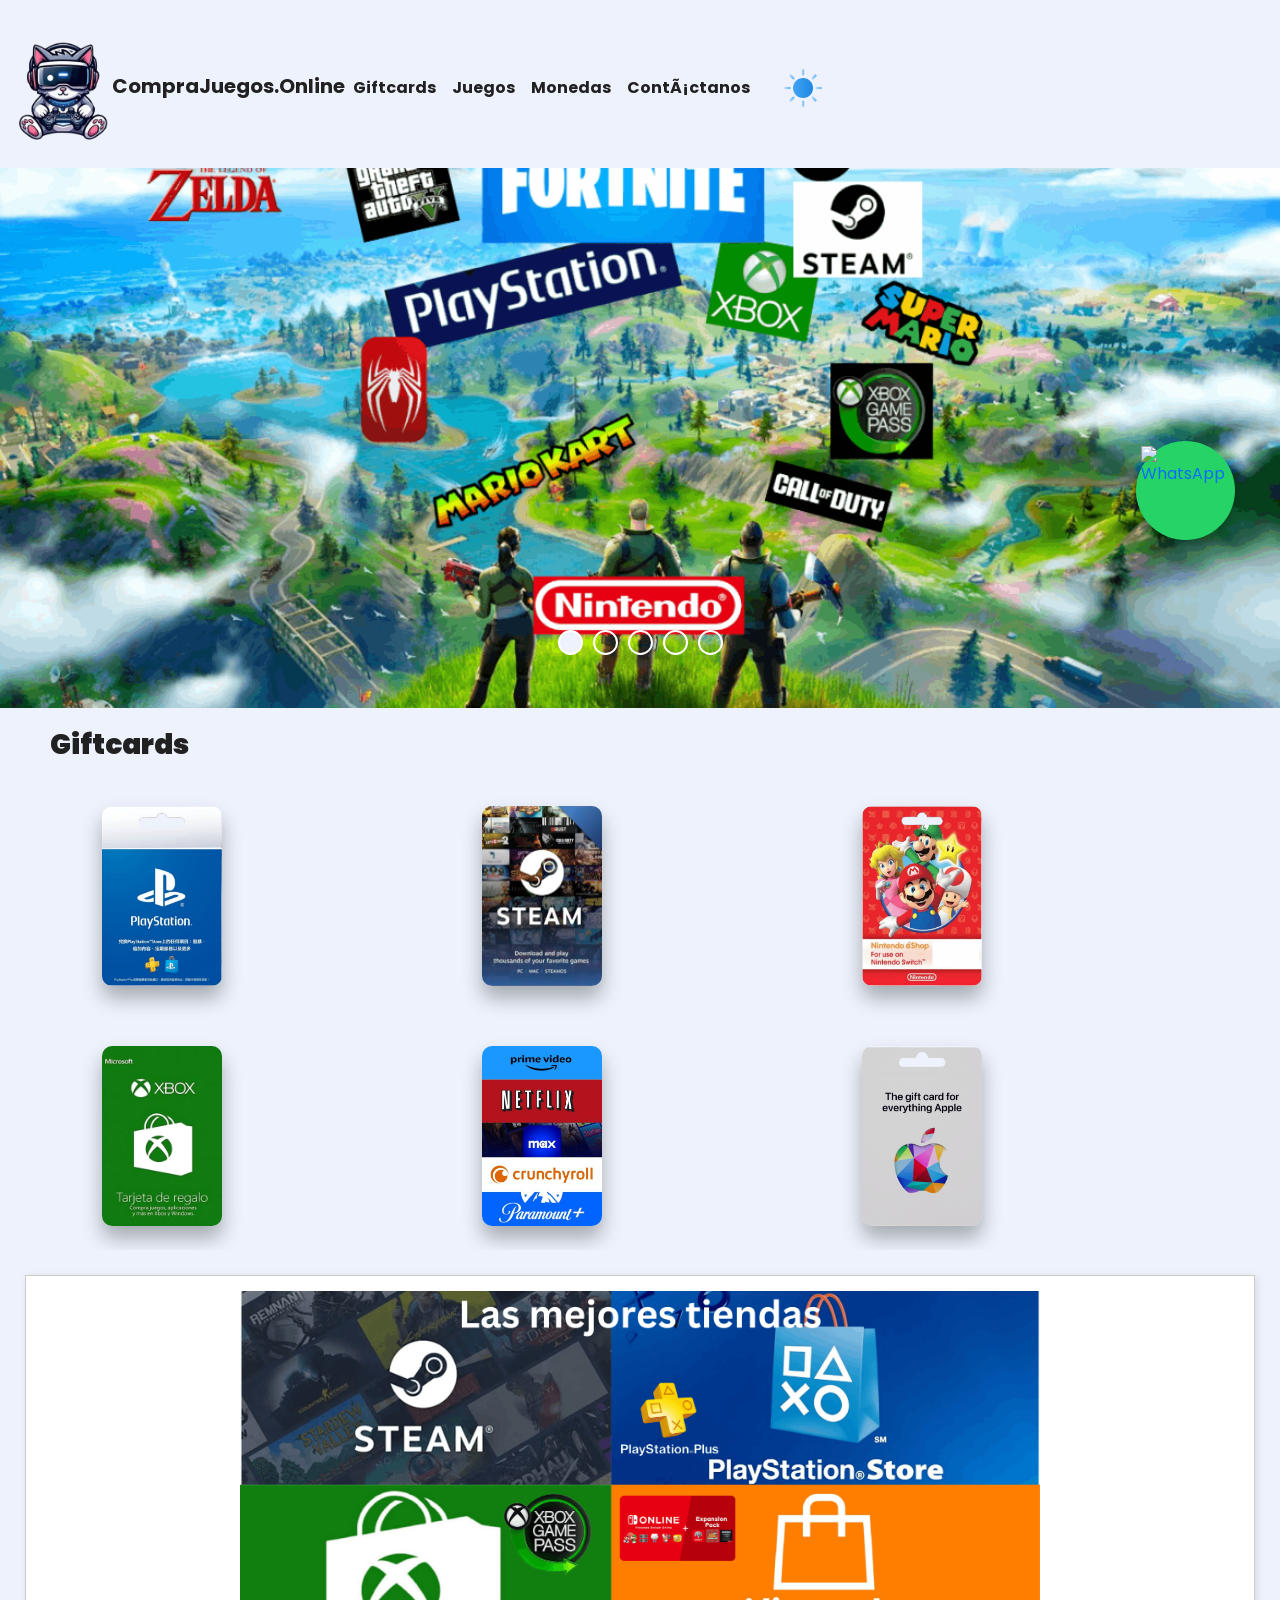
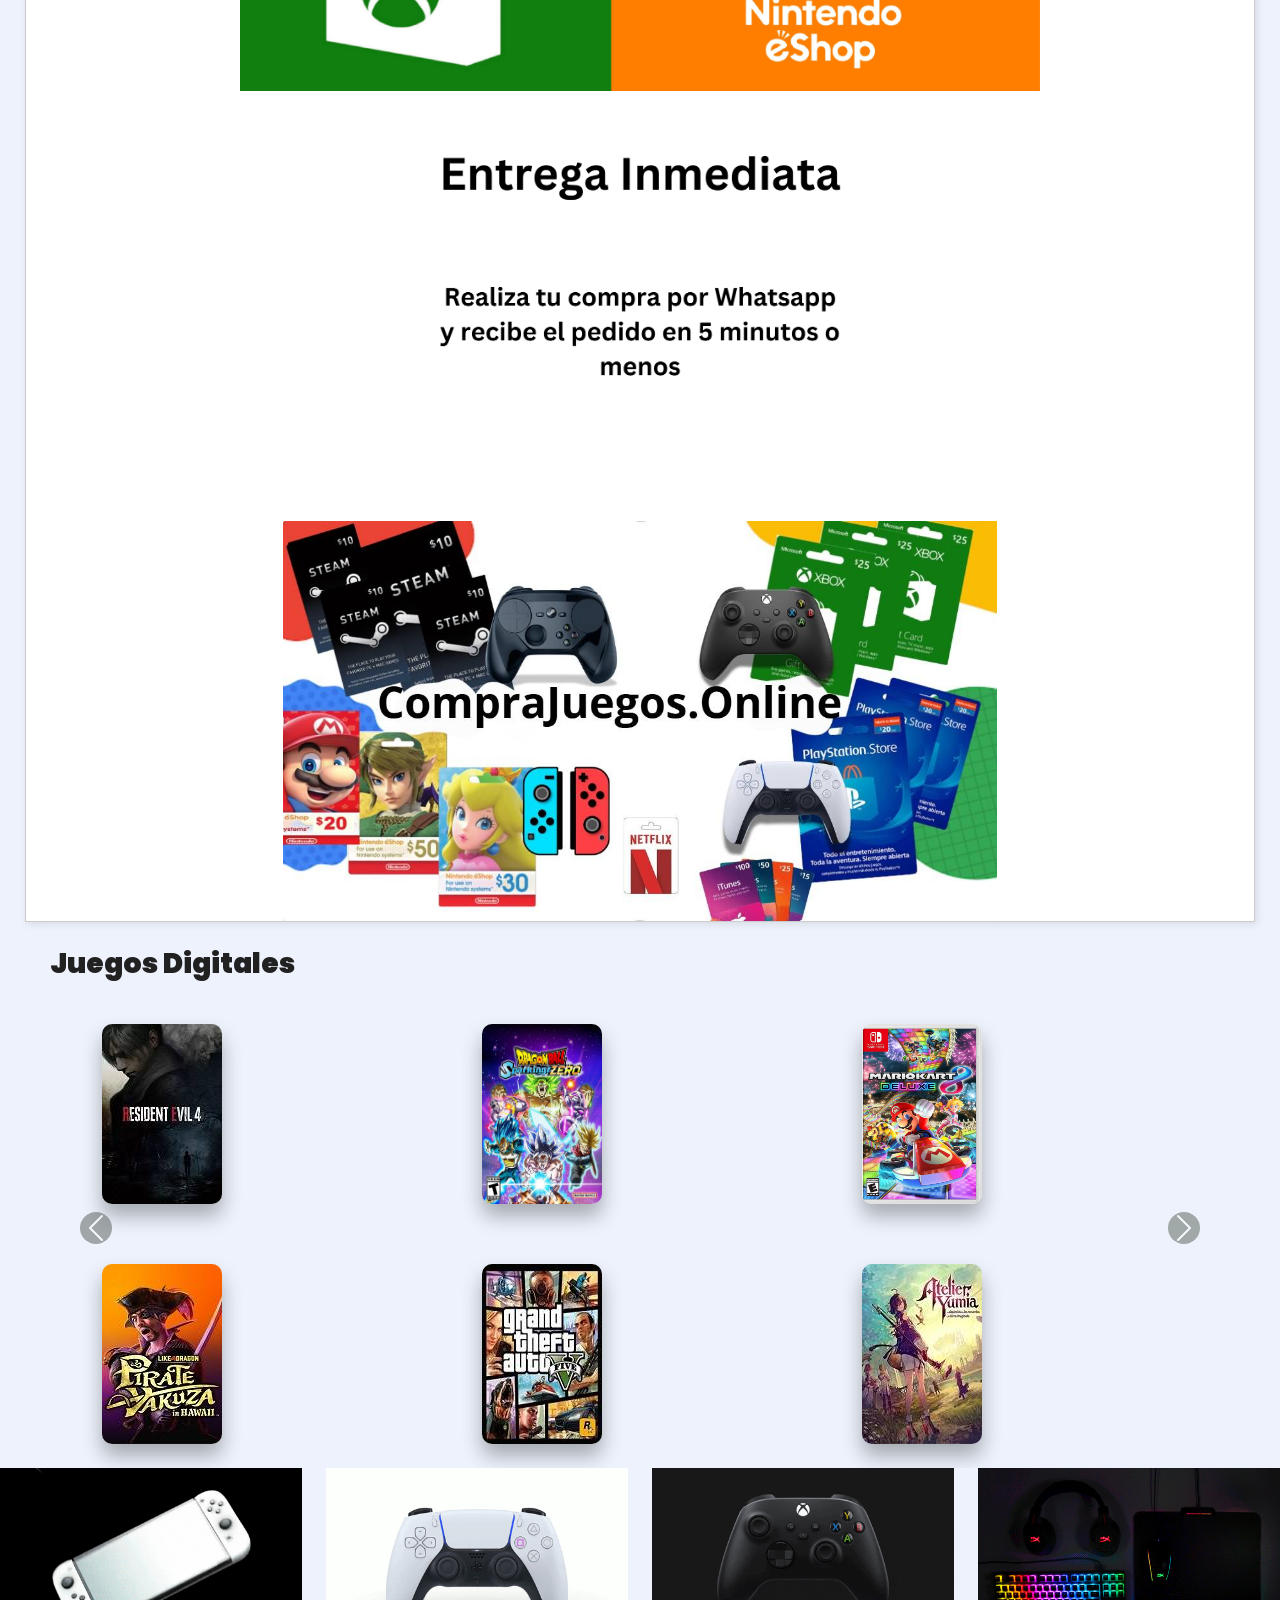
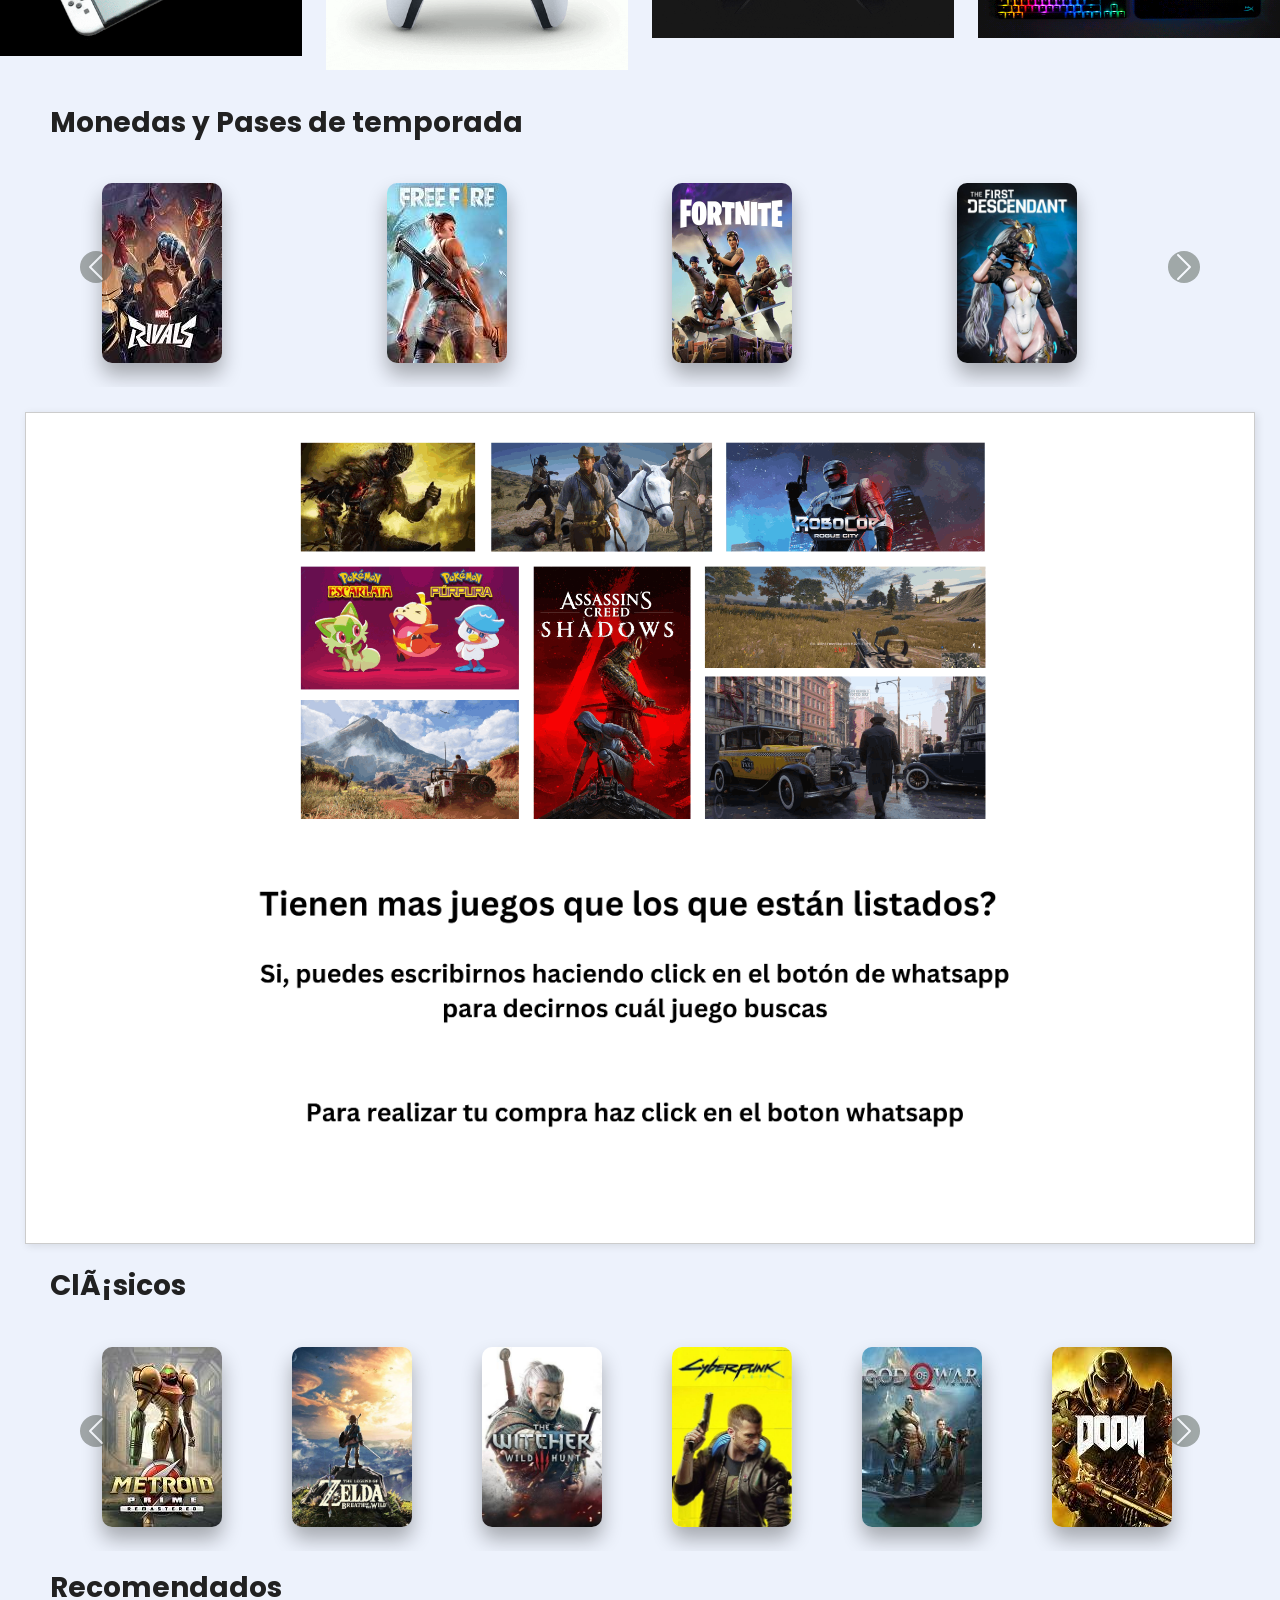
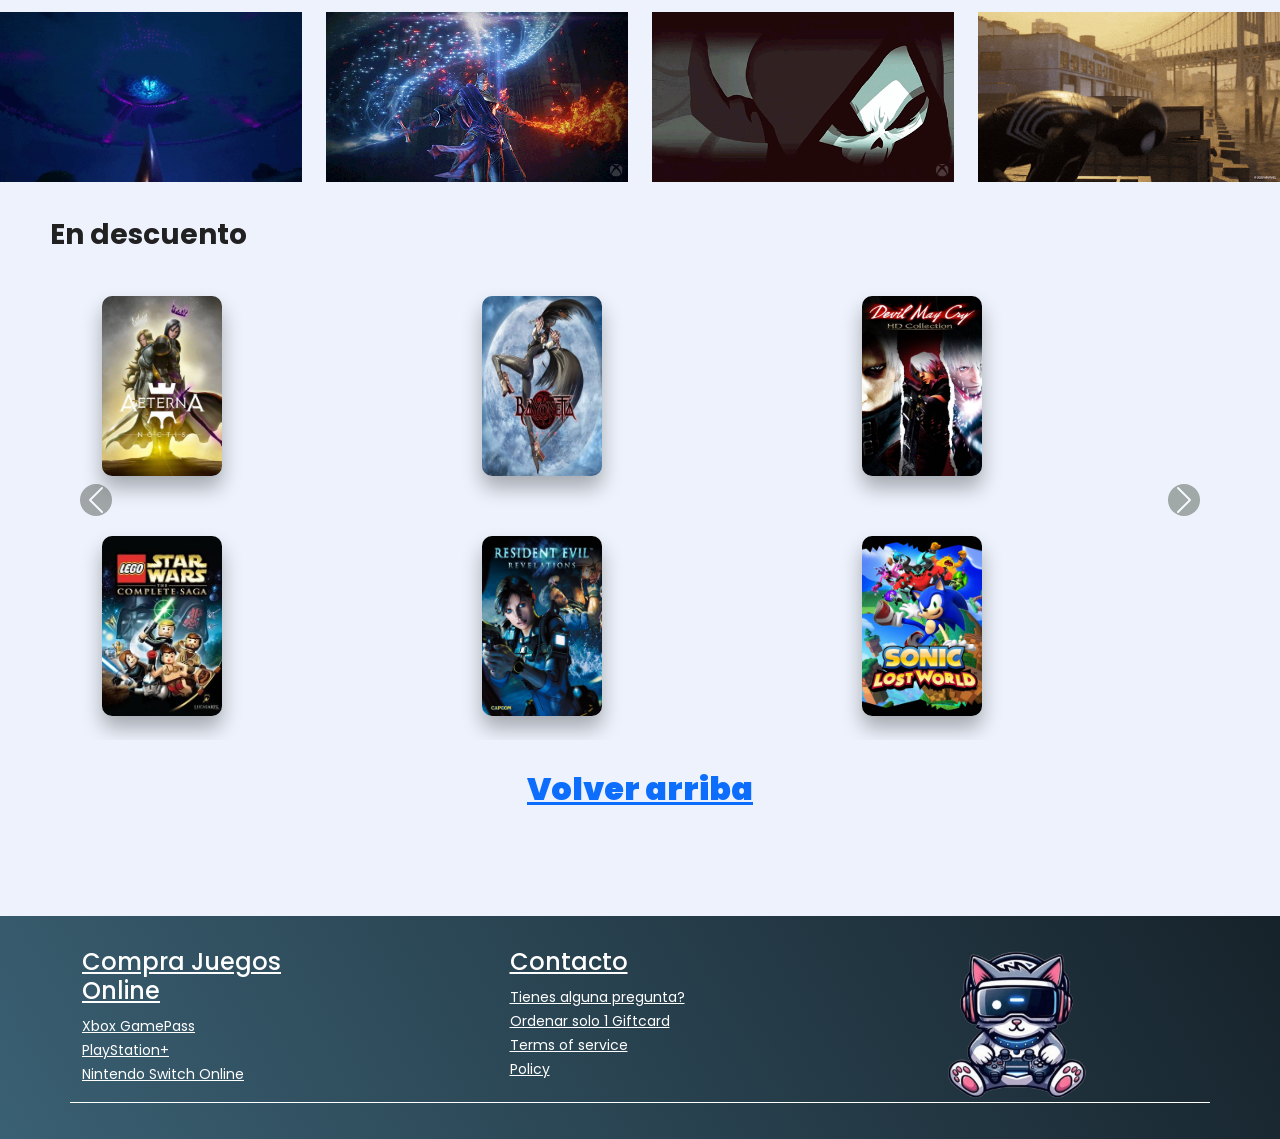
==== index.html @ 311fa8ee "added some new gifs" ====
<!DOCTYPE html>
<html lang="en">

<head>
  <title>Comprajuegos.Online</title>
  <link rel="icon" type="image/png" href="./img/Games-Images/kat4.png">
  <link href="https://cdn.jsdelivr.net/npm/bootstrap@5.3.1/dist/css/bootstrap.min.css" rel="stylesheet" integrity="
        sha384-4bw+/aepP/YC94hEpVNVgiZdgIC5+VKNBQNGCHeKRQN+PtmoHDEXuppvnDJzQIu9" crossorigin="anonymous">
  <link href="./css/game.css" rel="stylesheet">

</head>

<body>

  <a href="https://api.whatsapp.com/send?phone=584142282505&text=Hola%20estoy%20interesado" class="whatsapp-button"
    target="_blank">
    <img src="https://upload.wikimedia.org/wikipedia/commons/5/5e/WhatsApp_icon.png" alt="WhatsApp"
      class="whatsapp-icon">
  </a>

  <div id="inicio">

  </div>

  <!--Navbar section-->
  <nav class="navbar navbar-expand-lg sticky-top position-steeky">
    <div class="container-fluid">
      <img src="./img/Games-Images/kat4.png" class="logo" height="100" width="100">
      <button class="navbar-toggler" type="button" data-bs-toggle="collapse" data-bs-target="#navbarNav"
        aria-controls="navbarNav" aria-expanded="false" aria-label="Toggle navigation">
        <span class="navbar-toggler-icon"></span>
      </button>
      <h2 class="nav-link " style="font-size: 20px;"><strong>CompraJuegos.Online</strong>
      </h2>
      <div class="collapse navbar-collapse" id="navbarNav">
        <ul class="navbar-nav ">

          <li class="nav-item">
            <a class="nav-link subtitle" href="#giftcards">Giftcards</a>

          </li>
          <li class="nav-item">
            <a class="nav-link subtitle" href="#juegos">Juegos</a>
          </li>
          <li class="nav-item">
            <a class="nav-link subtitle" href="#coins">Monedas</a>
          </li>
          <!-- <li class="nav-item">
            <a class="nav-link " href="./pages/books.html">Nosotros</a>
          </li> -->
          <li class="nav-item">
            <a class="nav-link subtitle "
              href="https://api.whatsapp.com/send?phone=584142282505&text=Hola%20estoy%20interesado">Contáctanos</a>
          </li>
          <!-- <form class="d-flex" role="search">
            <input class="form-control  " type="search" placeholder="Search" aria-label="Search">
            <img src="./img/search.png" height="36" width="36">
          </form> -->
          <!-- <div>
            <a href="./pages/signin.html"><img src="https://cdn-icons-png.flaticon.com/128/3177/3177440.png"
                class="account" height="40" width="40"></a>
          </div> -->
          <img src="./img/Games-Images/sun.png" id="icon">
        </ul>
      </div>
    </div>
  </nav>

  <!--Image auto-slider section-->

  <!-- Slider -->
  <div class="slider">
    <!-- Radio Controllers -->
    <input type="radio" name="sld" id="sld1">
    <input type="radio" name="sld" id="sld2">
    <input type="radio" name="sld" id="sld3">
    <input type="radio" name="sld" id="sld4">
    <input type="radio" name="sld" id="sld5">

    <!-- Slides -->
    <div class="slides">
      <!-- Slide 01 -->
      <div class="slide curr">
        <img src="./img/Games-Images/Banner.png" alt="">

      </div>
      <!-- Slide 02 -->
      <div class="slide">
        <img src="./img/Games-Images/fortnite-jungle-3840x2160-11907.jpeg" alt="">

      </div>
      <!-- Slide 03 -->
      <div class="slide">

        <img src="./img/Games-Images/fortnite-superlevel-styles[2].webp" alt="">

      </div>
      <!-- Slide 04 -->
      <div class="slide">
        <img src="./img/Games-Images/halo-infinite-master-chief-5120x2160-1885[1].jpg" alt="">

      </div>
      <!-- Slide 05 -->
      <div class="slide">
        <img src="./img/Games-Images/reyna-gekko-valorant-3840x2160-11679.jpeg" alt="">

      </div>
    </div>
    <!-- Arrow Navigation -->
    <a href="#" class="arrow left"><i class="fa-solid fa-angles-left"></i></a>
    <a href="#" class="arrow right"><i class="fa-solid fa-angles-right"></i></a>
    <!-- Radio Navigation -->
    <div class="rad-nav">
      <label for="sld1" class="rad-btn active"></label>
      <label for="sld2" class="rad-btn"></label>
      <label for="sld3" class="rad-btn"></label>
      <label for="sld4" class="rad-btn"></label>
      <label for="sld5" class="rad-btn"></label>
    </div>
  </div>

  <div id="giftcards" class="margin">

  </div>
  <h3 class="subtitle"><strong>Giftcards</strong> </h3>

  <div id="carouselExampleFade1" class="carousel slide carousel-fade1">
    <div class="carousel-inner">
      <div class="carousel-item active">
        <div class="container text-center">
          <div class="row row-cols-3">
            <div class="col">
              <div class="col-md-2  col-sm-4 mt-3 cards floating">
                <div>
                  <!-- <img
                     src="https://play-lh.googleusercontent.com/99a7K7d8UuLvcxaOLZDVOSXRSy-3kvuAcyfYQD77bicbaEzjS8G5keartHe4Iue9ZlY=s256-rw" 
                    class="smallcard"> -->
                  <img src="./img/Games-Images/psn4.png" alt="" srcset="" height="180px" width="120px"
                    class="smallcard">
                  <div class="details mt-1">
                    <div class="title ">
                      <!-- <p><strong>Playstation</strong></p> -->
                    </div>
                  </div>
                </div>
              </div>
            </div>
            <div class="col">
              <div class="col-md-2  col-sm-4 mt-3 cards floating">
                <div>
                  <!-- <img
                    src="https://play-lh.googleusercontent.com/PDaDTQ1MUIfsTfbn_YA-38eetcG7_u0YVRSwZSHThtreHJwSLMBoD35IHD7hoC85w1c3=s256-rw"
                    class="smallcard"> -->
                  <img src="./img/Games-Images/Steam2.jpg" alt="" srcset="" class="smallcard">
                  <div class="details mt-1">
                    <div class="title fw-normal ms-2 name">
                      <!-- <p><strong>Steam</strong></p> -->
                    </div>
                  </div>
                </div>
              </div>
            </div>
            <div class="col">
              <div class="col-md-2  col-sm-4 mt-3 cards floating">
                <div>
                  <img src="./img/Games-Images/Nintendo2.png" class="smallcard">
                  <div class="details mt-1">
                    <div class="title fw-normal ms-2 name">
                      <p><strong>Nintendo</strong></p>
                    </div>
                  </div>
                </div>
              </div>
            </div>
            <div class="col">
              <div class="col-md-2  col-sm-4 mt-3 cards floating">
                <div>
                  <img src="./img/Games-Images/xbox4.png" class="smallcard">
                  <div class="details mt-1">
                    <div class="title fw-normal ms-2 name">
                      <p><strong>Xbox</strong></p>
                    </div>
                  </div>
                </div>
              </div>
            </div>
            <div class="col">
              <div class="col-md-2  col-sm-4 mt-3 cards floating">
                <div>
                  <img src="./img/Games-Images/streaming.jpg" class="smallcard">
                  <div class="details mt-1">
                    <div class="title fw-normal ms-2 name">
                      <p><strong>Roblox</strong></p>
                    </div>
                  </div>
                </div>
              </div>
            </div>
            <div class="col">
              <div class="col-md-2  col-sm-4 mt-3 cards floating">
                <div>
                  <img src="./img/Games-Images/itunes2.png" height="180px" width="120px" class="smallcard">
                  <div class="details mt-1">
                    <div class="title fw-normal ms-2 name">
                      <p><strong>GooglePlay</strong></p>
                    </div>
                  </div>
                </div>
              </div>
            </div>
          </div>
        </div>

      </div>
      <!-- <div class="carousel-item">
        <div class="container text-center">
          <div class="row row-cols-6">
            <div class="col">
              <div class="col-md-2  col-sm-4 mt-3 cards">
                <div>
                  <img
                    src="https://play-lh.googleusercontent.com/UnBJS2kf5Dw6HyZXF9TvcRBTwIkcaT59mXX26juBUCwlqHZ8bKhZRtuRZ2q4YrT7iaE=s256-rw"
                    class="smallcard">
                  <div class="details mt-1">
                    <div class="title fw-normal ms-2 name">
                      <p><strong>Steam</strong></p>
                    </div>
                  </div>
                </div>
              </div>
            </div>
            <div class="col">
              <div class="col-md-2  col-sm-4 mt-3 cards">
                <div>
                  <img
                    src="https://play-lh.googleusercontent.com/NO6SxgOoHbLH9i_BHhi66j1T9-J6oYeWG3pjvEkgEF-jptDwFw8CEb3ghl3J2bAuGvpQ=s256-rw"
                    class="smallcard">
                  <div class="details mt-1">
                    <div class="title fw-normal ms-2 name">
                      <p><strong>Steam</strong></p>
                    </div>
                  </div>
                </div>
              </div>
            </div>
            <div class="col">
              <div class="col-md-2  col-sm-4 mt-3 cards">
                <div>
                  <img
                    src="https://play-lh.googleusercontent.com/KZ1u7Nwq1fEqz6ZenN9e7fRNEUZGjDt4WQ53TpKb8s-MTdgVBTAX5pJ_-oJ393NbQYM=s256-rw"
                    class="smallcard">
                  <div class="details mt-1">
                    <div class="title fw-normal ms-2 name">
                      <p><strong>Steam</strong></p>
                    </div>
                  </div>
                </div>
              </div>
            </div>
            <div class="col">
              <div class="col-md-2  col-sm-4 mt-3 cards">
                <div>
                  <img
                    src="https://play-lh.googleusercontent.com/9Eg34FhhqChYMiVKk9cMTW2Flh7RexO8lnpDmwROzgqjWi8yCcJJi8TRpo7oUbb9U2g=s256-rw"
                    class="smallcard">
                  <div class="details mt-1">
                    <div class="title fw-normal ms-2 name">
                      <p><strong>Steam</strong></p>
                    </div>
                  </div>
                </div>
              </div>
            </div>
            <div class="col">
              <div class="col-md-2  col-sm-4 mt-3 cards">
                <div>
                  <img
                    src="https://play-lh.googleusercontent.com/OXOkeFVoDKGhIrroeK6n9zzGulbhpqyoGHciahg54NlzQ06CQfNh6pmoNuiDMrKVQQ=s256-rw"
                    class="smallcard">
                  <div class="details mt-1">
                    <div class="title fw-normal ms-2 name">
                      <p><strong>Steam</strong></p>
                    </div>
                  </div>
                </div>
              </div>
            </div>
            <div class="col">
              <div class="col-md-2  col-sm-4 mt-3 cards">
                <div>
                  <img
                    src="https://play-lh.googleusercontent.com/VbDEx6q27ztXqPF-u6tP4bU2mLRhhEFagEem810vAEPp16dE7sf7guXtmUyYhSCQkJgy=s256-rw"
                    class="smallcard">
                  <div class="details mt-1">
                    <div class="title">
                      <p><strong>Steam</strong></p>
                    </div>
                  </div>
                </div>
              </div>
            </div>
          </div>
        </div>
      </div> -->
      <div class="carousel-item">
        <div class="container text-center">
          <div class="row row-cols-3">
            <div class="col">
              <div class="col-md-2  col-sm-4 mt-3 cards">
                <div>
                  <img
                    src="https://play-lh.googleusercontent.com/ehVerlvUzsj9jYQwgGNJPnsKe_RMJ6kuZyIbOu8WpPUJR8Io5FmhypBAwsmbpzPd-tA5=s256-rw"
                    class="smallcard">
                  <div class="details mt-1">
                    <div class="title ">
                      <p><strong>Streaming</strong></p>
                    </div>
                  </div>
                </div>
              </div>
            </div>
            <div class="col">
              <div class="col-md-2  col-sm-4 mt-3 cards">
                <div>
                  <img
                    src="https://play-lh.googleusercontent.com/u0q9qvowPT2ceoNNd1MLzTt8jycKC63slHa87wNn6X1pGiPTSdY1yKY7DtFpROG3-CE=s256-rw"
                    class="smallcard">
                  <div class="details mt-1">
                    <div class="title fw-normal ms-2 name">
                      <p><strong>Roblox</strong></p>
                    </div>
                  </div>
                </div>
              </div>
            </div>
            <div class="col">
              <div class="col-md-2  col-sm-4 mt-3 cards">
                <div>
                  <img
                    src="https://play-lh.googleusercontent.com/t8VJAWO7ioG9uGhkPOs7q7ZfKjigeMGFBq134VJKLVU_jKDn9VEz9Oqg1iXQ9axI7aE=s256-rw"
                    class="smallcard">
                  <div class="details mt-1">
                    <div class="title fw-normal ms-2 name">
                      <p><strong>Steam</strong></p>
                    </div>
                  </div>
                </div>
              </div>
            </div>
            <div class="col">
              <div class="col-md-2  col-sm-4 mt-3 cards">
                <div>
                  <img
                    src="https://play-lh.googleusercontent.com/xlQDAS-A6ytk8Y-R7aOWh8E-KO-LTdJvJ1fCMMke1Zi1h5d4XAznUd0K29pnA0MvTw=s256-rw"
                    class="smallcard">
                  <div class="details mt-1">
                    <div class="title fw-normal ms-2 name">
                      <p><strong>Steam</strong></p>
                    </div>
                  </div>
                </div>
              </div>
            </div>
            <div class="col">
              <div class="col-md-2  col-sm-4 mt-3 cards">
                <div>
                  <img
                    src="https://play-lh.googleusercontent.com/Z0sM0vtFYRF_rsoki5WFxE4GmotsyHz6JP7l4lrERPSVVMFQoZP5NRZ7zB2hjiZBMkw=s256-rw"
                    class="smallcard">
                  <div class="details mt-1">
                    <div class="title fw-normal ms-2 name">
                      <p><strong>Steam</strong></p>
                    </div>
                  </div>
                </div>
              </div>
            </div>
            <div class="col">
              <div class="col-md-2  col-sm-4 mt-3 cards">
                <div>
                  <img
                    src="https://play-lh.googleusercontent.com/ZTL9Zq0FgZyRk0yN-za02F8YEZM6_18VAL0ZhHXrBJ93sXn9soZzIzd6xxqLKQN_zw=s256-rw"
                    class="smallcard">
                  <div class="details mt-1">
                    <div class="title fw-normal ms-2 name">
                      <p><strong>Steam</strong></p>
                    </div>
                  </div>
                </div>
              </div>
            </div>
          </div>
        </div>
      </div>


      <!-- <button class="carousel-control-prev" type="button" data-bs-target="#carouselExampleFade1" data-bs-slide="prev">
        <span class="carousel-control-prev-icon" aria-hidden="true"></span>
        <span class="visually-hidden">Previous</span>
      </button>
      <button class="carousel-control-next" type="button" data-bs-target="#carouselExampleFade1" data-bs-slide="next">
        <span class="carousel-control-next-icon" aria-hidden="true"></span>
        <span class="visually-hidden">Next</span>
      </button>
    </div> -->

      <!-- <h3 class="subtitle">Featured games</h3>
  <p>Google Play Games on PC</p>

  <div id="carouselExampleFade1" class="carousel slide carousel-fade">
    <div class="carousel-inner">
      <div class="carousel-item active">
        <div class="container">
          <div class="row">
            <div class="col-lg-4 mt-5  ">
              <video controls muted height="200" width="350">
                <source src="./img/Games-Images/FFM_OB41_Store_Listing_Update__Free_Fire_Official(720p).mp4"
                  type="video/mp4">
              </video>
              <div class="d-flex">
                <div class="img">
                  <img
                    src="https://play-lh.googleusercontent.com/DDwl4oKqYD9tLgas79qNQ-2oQ_O0gT3O0ZyBoFvrgm6UzI5qEjHFbMsnhTQ-MjqOqMU=s64-rw"
                    class="card-img-top
                                        channel logo mt-1 mx-2" alt="Video Thumbnail">
                </div>
                <div class="discription">
                  <h5>Free fire</h5>
                  <span class="subtext">4.5 *</span>

                </div>
              </div>
            </div>
            <div class="col-lg-4 mt-5">
              <video controls muted height="200" width="350">
                <source
                  src="./img/Games-Images/Call_of_Duty®_Mobile_-_Season_10_Shadows_Return_Gameplay_Trailer_(UK_English)(720p).mp4"
                  type="video/mp4">
              </video>
              <div class="d-flex">
                <div>
                  <img
                    src="https://play-lh.googleusercontent.com/WjXoRzJKWHJ_x52qWYA6ECM70bq3x0vwwYiBhzLXdOIHCo-obdUTztPbskEn0K8_wBs=s64-rw"
                    class="card-img-top
                                            channel logo mt-1 mx-2" alt="Video Thumbnail">
                </div>
                <div class="discription">
                  <h5>Call of Dity</h5>
                  <span class="subtext">4.2 * </span>

                </div>
              </div>
            </div>
            <div class="col-lg-4 mt-5">
              <video controls muted height="200" width="350">
                <source src="./img/Games-Images/BGMI_×_Dragon_Ball_Super!(720p).mp4" type="video/mp4">
              </video>
              <div class="d-flex">
                <div>
                  <img
                    src="https://yt3.ggpht.com/KcYJ_INwSiWRohobGAwO86doc8y5XLb1Psl6C4h07yJoB_eDtvCLGJiVctCTJRYgRac4gCHLKw=s48-c-k-c0x00ffffff-no-rj"
                    class="card-img-top
                                            channel logo mt-1 mx-2" alt="Video Thumbnail">
                </div>
                <div class="discription">
                  <h5>BGMI x Fragon Ball Super</h5>
                  <span class="subtext">4.5*</span>
                  <span></span>
                </div>
              </div>
            </div>
          </div>
        </div>
      </div>
      <div class="carousel-item ">
        <div class="container">
          <div class="row">
            <div class="col-lg-4 mt-5">
              <video controls muted height="200" width="350">
                <source src="./img/Games-Images/CarX_Highway_Racing(720p).mp4" type="video/mp4">
              </video>
              <div class="d-flex">
                <div class="img">
                  <img
                    src="https://yt3.ggpht.com/ZwLhDRh72Bbqde1-zrKQIY6qOIdYgAAleV27d0sJjsqVzMAstqq7jvz9wahthJaKHiFonvk1Ew=s48-c-k-c0x00ffffff-no-rj"
                    class="card-img-top
                                              channel logo mt-1 mx-2" alt="Video Thumbnail">
                </div>
                <div class="discription">
                  <h5>CarX Highway Racing</h5>
                  <span class="subtext">4.0*</span>

                </div>
              </div>
            </div>
            <div class="col-lg-4 mt-5">
              <video controls muted height="200" width="350">
                <source src="./img/Games-Images/English_AppAgent_apppreview_30s_16x9_UA(720p).mp4" type="video/mp4">
              </video>
              <div class="d-flex">
                <div>
                  <img
                    src="https://play-lh.googleusercontent.com/oFz-KTIgL6yAuuA5XeHapTQLDcoBVgA9JXCTiID70rPcJBGAT9DdiqNDjNLxcYaG6W3W=s64-rw"
                    class="card-img-top
                                            channel logo mt-1 mx-2" alt="Video Thumbnail">
                </div>
                <div class="discription">
                  <h5>The Ultimate Clash</h5>
                  <span class="subtext">4.3*</span>

                </div>
              </div>
            </div>
            <div class="col-lg-4 mt-5">
              <video controls muted height="200" width="350">
                <source src="./img/Games-Images/v1.2__Honkai_Star_Rail_EN(720p).mp4" type="video/mp4">
              </video>
              <div class="d-flex">
                <div>
                  <img
                    src="https://play-lh.googleusercontent.com/GZjn8tE4QG8vUY40DkowDRv63fHFaSxGCB57bM4drYFA3kgD2Hxq6SJjp3ix7Eur-g=s64-rw"
                    class="card-img-top
                                              channel logo mt-1 mx-2" alt="Video Thumbnail">
                </div>
                <div class="discription">
                  <h5>State of Survival V1.12</h5>
                  <span class="subtext">3.9</span>

                </div>
              </div>
            </div>
          </div>
        </div>
      </div>
      <div class="carousel-item ">
        <div class="container">
          <div class="row">
            <div class="col-lg-4 mt-5">
              <video controls muted height="200" width="350">
                <source
                  src="./img/Games-Images/Spider-Man_Miles_Morales_vs._Spot__Marvel_Contest_of_Champions(720p).mp4"
                  type="video/mp4">
              </video>
              <div class="d-flex">
                <div class="img">
                  <img
                    src="https://yt3.ggpht.com/JjH5ViyOoi4C67f65POgReqtBa6G4P8SjO6CeA5iS9xeWuDmsRgse3EWxywnin_vA4MxzC30yw=s48-c-k-c0x00ffffff-no-rj?&=1"
                    class="card-img-top
                                              channel logo mt-1 mx-2" alt="Video Thumbnail">
                </div>
                <div class="discription">
                  <h5>Spider-Man miles Morales...</h5>
                  <span class="subtext">4.1*</span>

                </div>
              </div>
            </div>
            <div class="col-lg-4 mt-5">
              <video controls muted height="200" width="350">
                 <source src="./img/Games-Images/Evil_Lands_-_Official_Trailer_iOS_Android(720p).mp4" type="video/mp4">
              </video>
              <div class="d-flex">
                <div>
                  <img
                    src="https://play-lh.googleusercontent.com/kv_8c66425Stml5dfbDz5K1B9AB_hVKZHh-jAjmX5xFuSGQFLjPxR43sbTr_3IgEG6o=s48-rw"
                    class="card-img-top
                                              channel logo mt-1 mx-2" alt="Video Thumbnail">
                </div>
                <div class="discription">
                  <h5>Evil Lands</h5>
                  <span class="subtext">4.1*</span>

                </div>
              </div>
            </div>
            <div class="col-lg-4 mt-5">
              <video controls muted height="200" width="350">
                <source src="./img/Games-Images/v1.2__Honkai_Star_Rail_EN(720p).mp4" type="video/mp4">
              </video>
              <div class="d-flex">
                <div>
                  <img
                    src="https://yt3.ggpht.com/Famvk8o5sLL5SpYaUxSrg2qsp8xCGdlxakxhUKwmxxYMQwb__60auZCey3Aqlbphfi9Dl4M4=s48-c-k-c0x00ffffff-no-rj"
                    class="card-img-top
                                              channel logo mt-1 mx-2" alt="Video Thumbnail">
                </div>
                <div class="discription">
                  <h5>v1.2|Honkai Star Rail EN</h5>
                  <span class="subtext">4.0*</span>

                </div>
              </div>
            </div>
          </div>
        </div>
      </div>
    </div> -->
      <!-- <button class="carousel-control-prev" type="button" data-bs-target="#carouselExampleFade1" data-bs-slide="prev">
      <span class="carousel-control-prev-icon" aria-hidden="true"></span>
      <span class="visually-hidden">Previous</span>
    </button>
    <button class="carousel-control-next" type="button" data-bs-target="#carouselExampleFade1" data-bs-slide="next">
      <span class="carousel-control-next-icon" aria-hidden="true"></span>
      <span class="visually-hidden">Next</span>
    </button>
  </div> -->

    </div>
    <div class="explanation">
      <img src="./img/Games-Images/stores.png" alt="">
      <img src="./img/Games-Images/entrega.png" alt="">
      <img src="./img/Games-Images/bannerX.jpg" alt="">
    </div>



    <h3 id="juegos" class="subtitle"><strong>Juegos Digitales</strong></h3>

    <div id="carouselExampleFade2" class="carousel slide carousel-fade1">
      <div class="carousel-inner">
        <div class="carousel-item active">
          <div class="container text-center">
            <div class="row row-cols-3">
              <div class="col">
                <div class="col-md-2  col-sm-4 mt-3 cards">
                  <div>
                    <img src="./img/Games-Images/residentevil4remake.jpg" class="smallcard">
                    <div class="details mt-1">
                      <!-- <div class="title ">
                        <p>Resident Evil<br> 4.3 ★</p>
                      </div> -->
                    </div>
                  </div>
                </div>
              </div>
              <div class="col">
                <div class="col-md-2  col-sm-4 mt-3 cards">
                  <div>
                    <img src="./img/Games-Images/dragonball.jpg" class="smallcard">
                    <div class="details mt-1">
                      <div class="title fw-normal ms-2 name">
                        <p>Dragon Ball <br>4.3 ★</p>
                      </div>
                    </div>
                  </div>
                </div>
              </div>
              <div class="col">
                <div class="col-md-2  col-sm-4 mt-3 cards">
                  <div>
                    <img src="./img/Games-Images/MarioK8.jpg" height="180" width="120" class="smallcard">
                    <div class="details mt-1">
                      <div class="title fw-normal ms-2 name">
                        <p>Mario Kart<br>4.3 ★</p>
                      </div>
                    </div>
                  </div>
                </div>
              </div>
              <div class="col">
                <div class="col-md-2  col-sm-4 mt-3 cards">
                  <div>
                    <img src="./img/Games-Images/yakuza.jpg" class="smallcard">
                    <div class="details mt-1">
                      <div class="title fw-normal ms-2 name">
                        <p>HorizonChase ArcadeRacing<br>4.3 ★</p>
                      </div>
                    </div>
                  </div>
                </div>
              </div>
              <div class="col">
                <div class="col-md-2  col-sm-4 mt-3 cards">
                  <div>
                    <img src="./img/Games-Images/gta.jpg" class="smallcard">
                    <div class="details mt-1">
                      <div class="title fw-normal ms-2 name">
                        <p>StuntCar Extreme<br>4.3 ★</p>
                      </div>
                    </div>
                  </div>
                </div>
              </div>
              <div class="col">
                <div class="col-md-2  col-sm-4 mt-3 cards">
                  <div>
                    <img src="./img/Games-Images/atelier.jpg" class="smallcard">
                    <div class="details mt-1">
                      <div class="title fw-normal ms-2 name">
                        <p>Empires&Puzzles: MatchRPG<br>4.3 ★</p>
                      </div>
                    </div>
                  </div>
                </div>
              </div>
            </div>
          </div>

        </div>
        <div class="carousel-item">
          <div class="container text-center">
            <div class="row row-cols-3">
              <div class="col">
                <div class="col-md-2  col-sm-4 mt-3 cards">
                  <div>
                    <img src="./img/Games-Images/baldursgate3.jpg" class="smallcard">
                    <div class="details mt-1">
                      <div class="title fw-normal ms-2 name">
                        <p>baldursgate3<br>4.3 ★</p>
                      </div>
                    </div>
                  </div>
                </div>
              </div>
              <div class="col">
                <div class="col-md-2  col-sm-4 mt-3 cards">
                  <div>
                    <img src="./img/Games-Images/spiderman2.jpg" class="smallcard">
                    <div class="details mt-1">
                      <div class="title fw-normal ms-2 name">
                        <p>Spider-man<br>4.3 ★</p>
                      </div>
                    </div>
                  </div>
                </div>
              </div>
              <div class="col">
                <div class="col-md-2  col-sm-4 mt-3 cards">
                  <div>
                    <img src="./img/Games-Images/monsterhunter.jpg" class="smallcard">
                    <div class="details mt-1">
                      <div class="title fw-normal ms-2 name">
                        <p>Monster Hunter<br>4.3 ★</p>
                      </div>
                    </div>
                  </div>
                </div>
              </div>
              <div class="col">
                <div class="col-md-2  col-sm-4 mt-3 cards">
                  <div>
                    <img src="./img/Games-Images/nba2k25.jpg" class="smallcard">
                    <div class="details mt-1">
                      <div class="title fw-normal ms-2 name">
                        <p>SpiderMan<br>4.3 ★</p>
                      </div>
                    </div>
                  </div>
                </div>
              </div>
              <div class="col">
                <div class="col-md-2  col-sm-4 mt-3 cards">
                  <div>
                    <img src="./img/Games-Images/FH5.jpg" class="smallcard">
                    <div class="details mt-1">
                      <div class="title fw-normal ms-2 name">
                        <p>Forza Horizon5<br>4.3 ★</p>
                      </div>
                    </div>
                  </div>
                </div>
              </div>
              <div class="col">
                <div class="col-md-2  col-sm-4 mt-3 cards">
                  <div>
                    <img src="./img/Games-Images/fifa25.jpg" widht="120px" height="180px" class="smallcard">
                    <div class="details mt-1">
                      <!-- <div class="title">
                        <p>Fifas<br>4.3 ★</p>
                      </div> -->
                    </div>
                  </div>
                </div>
              </div>
            </div>
          </div>
        </div>
        <div class="carousel-item">
          <div class="container text-center">
            <div class="row row-cols-3">
              <div class="col">
                <div class="col-md-2  col-sm-4 mt-3 cards">
                  <div>
                    <img src="./img/Games-Images/minecraft.jpg" class="smallcard">
                    <div class="details mt-1">
                      <!-- <div class="title ">
                        <p>Marvel StrikeForce5<br> 4.3 ★</p>
                      </div> -->
                    </div>
                  </div>
                </div>
              </div>
              <div class="col">
                <div class="col-md-2  col-sm-4 mt-3 cards">
                  <div>
                    <img src="./img/Games-Images/mlb25.jpg" class="smallcard">
                    <div class="details mt-1">
                      <div class="title fw-normal ms-2 name">
                        <p>CoverFire<br>4.3 ★</p>
                      </div>
                    </div>
                  </div>
                </div>
              </div>
              <div class="col">
                <div class="col-md-2  col-sm-4 mt-3 cards">
                  <div>
                    <img src="./img/Games-Images/avowed.jpg" class="smallcard">
                    <div class="details mt-1">
                      <div class="title fw-normal ms-2 name">
                        <p>HitmanSniper<br>4.3 ★</p>
                      </div>
                    </div>
                  </div>
                </div>
              </div>
              <div class="col">
                <div class="col-md-2  col-sm-4 mt-3 cards">
                  <div>
                    <img src="./img/Games-Images/wukong.jpg" class="smallcard">
                    <div class="details mt-1">
                      <div class="title fw-normal ms-2 name">
                        <p>Indiana Jones<br>4.3 ★</p>
                      </div>
                    </div>
                  </div>
                </div>
              </div>
              <div class="col">
                <div class="col-md-2  col-sm-4 mt-3 cards">
                  <div>
                    <img src="./img/Games-Images/ninjagaiden.jpg" class="smallcard">
                    <div class="details mt-1">
                      <div class="title fw-normal ms-2 name">
                        <p>Ninja Gaiden<br>4.3 ★</p>
                      </div>
                    </div>
                  </div>
                </div>
              </div>
              <div class="col">
                <div class="col-md-2  col-sm-4 mt-3 cards">
                  <div>
                    <img src="./img/Games-Images/finalfantasy7rebirth.jpg" class="smallcard">
                    <div class="details mt-1">
                      <div class="title fw-normal ms-2 name">
                        <p>Lost Soul <br>4.3 ★</p>
                      </div>
                    </div>
                  </div>
                </div>
              </div>
            </div>
          </div>
        </div>
      </div>

      <button class="carousel-control-prev" type="button" data-bs-target="#carouselExampleFade2" data-bs-slide="prev">
        <span class="carousel-control-prev-icon" aria-hidden="true"></span>
        <span class="visually-hidden">Previous</span>
      </button>
      <button class="carousel-control-next" type="button" data-bs-target="#carouselExampleFade2" data-bs-slide="next">
        <span class="carousel-control-next-icon" aria-hidden="true"></span>
        <span class="visually-hidden">Next</span>
      </button>

    </div>


    <!-- <h3 class="subtitle">Newly-launched games</h3>
  <div id="carouselExampleFade4" class="carousel slide carousel-fade">
    <div class="carousel-inner">
      <div class="carousel-item active">
        <div class="container">
          <div class="row">
            <div class="col-lg-4 mt-5">
              <video controls muted height="200" width="350">
                <source src="./img/Games-Images/Rio_Trailer_Appstore(720p).mp4" type="video/mp4">
              </video>
              <div class="d-flex">
                <div class="img">
                  <img
                    src="https://play-lh.googleusercontent.com/kpAFQtFhVHFZ7edyoSQzQ6DntD7WSNUdqCGNaYWG_GArx7TVSZzK6-tHfvsWtduUWg=s48-rw"
                    class="card-img-top
                                  channel logo mt-1 mx-2" alt="Video Thumbnail">
                </div>
                <div class="discription">
                  <h5>Subway Surfers</h5>
                  <span class="subtext">4.4 *</span>

                </div>
              </div>
            </div>
            <div class="col-lg-4 mt-5">
              <video controls muted height="200" width="350">
                <source
                  src="./img/Games-Images/HCR2_General_NewStoreTrailer_EN_Texts_30s_1920x1080_May_001_2023(720p).mp4"
                  type="video/mp4">
              </video>
              <div class="d-flex">
                <div>
                  <img
                    src="https://play-lh.googleusercontent.com/2fdEgYhRnpPRTSJLcJ7CpZ9-dFcfbNrP-BYVzzUoCwXyVBMRMVtBUrce0k_l-dV62ps=s48-rw"
                    class="card-img-top
                                      channel logo mt-1 mx-2" alt="Video Thumbnail">
                </div>
                <div class="discription">
                  <h5>Hill Climb Racing 2</h5>
                  <span class="subtext">4.2 * </span>

                </div>
              </div>
            </div>
            <div class="col-lg-4 mt-5">
              <video controls muted height="200" width="350">
                <source src="./img/Games-Images/Temple_Run_Promotional_Video(720p).mp4" type="video/mp4">
              </video>
              <div class="d-flex">
                <div>
                  <img
                    src="https://play-lh.googleusercontent.com/onlNBInQHIZtB2rY24BwrEsUUKwE753ao1BAvvhOw2ePEN1IHIUjaR3gvlGd3jyKTdg=s64-rw"
                    class="card-img-top
                                      channel logo mt-1 mx-2" alt="Video Thumbnail">
                </div>
                <div class="discription">
                  <h5>Temple Run </h5>
                  <span class="subtext">4.5*</span>
                  <span></span>
                </div>
              </div>
            </div>
          </div>
        </div>
      </div>
      <div class="carousel-item ">
        <div class="container">
          <div class="row">
            <div class="col-lg-4 mt-5">
              <video controls muted height="200" width="350">
                <source src="./img/Games-Images/DRAGON_BALL_Legends_-_Introduction_PV_2022_#1(720p).mp4"
                  type="video/mp4">
              </video>
              <div class="d-flex">
                <div class="img">
                  <img
                    src="https://play-lh.googleusercontent.com/VTDYVxC5zshTZPngz7ms7dgw5llvECZMk5BTyzcjnebrhAwTT3OJUg37tiZAnNDbC68=s48-rw"
                    class="card-img-top
                                        channel logo mt-1 mx-2" alt="Video Thumbnail">
                </div>
                <div class="discription">
                  <h5>Dragon Ball Legends</h5>
                  <span class="subtext">4.0*</span>

                </div>
              </div>
            </div>
            <div class="col-lg-4 mt-5">
              <video controls muted height="200" width="350">
                <source src="./img/Games-Images/English_AppAgent_apppreview_30s_16x9_UA(720p).mp4" type="video/mp4">
              </video>
              <div class="d-flex">
                <div>
                  <img
                    src="https://play-lh.googleusercontent.com/LByrur1mTmPeNr0ljI-uAUcct1rzmTve5Esau1SwoAzjBXQUby6uHIfHbF9TAT51mgHm=s48-rw"
                    class="card-img-top
                                      channel logo mt-1 mx-2" alt="Video Thumbnail">
                </div>
                <div class="discription">
                  <h5>Clash of Clans</h5>
                  <span class="subtext">4.3*</span>

                </div>
              </div>
            </div>
            <div class="col-lg-4 mt-5">
              <video controls muted height="200" width="350">
                <source src="./img/Games-Images/Download_Downtown_Gangstaz(720p).mp4" type="video/mp4">
              </video>
              <div class="d-flex">
                <div>
                  <img
                    src="https://play-lh.googleusercontent.com/sOu0BAAj7aiyVEYGrxZ5Qf4rX0lNT2OeKh8yDV8-b5YVaSNHdpPBMa9mlReFi7JggW4=s48-rw"
                    class="card-img-top
                                        channel logo mt-1 mx-2" alt="Video Thumbnail">
                </div>
                <div class="discription">
                  <h5>Downtown Gangstaz</h5>
                  <span class="subtext">3.9</span>

                </div>
              </div>
            </div>
          </div>
        </div>
      </div>
      <div class="carousel-item ">
        <div class="container">
          <div class="row">
            <div class="col-lg-4 mt-5">
              <video controls muted height="200" width="350">
                <source src="./img/Games-Images/1920x1080_gs_video730_nb_en_30s_48mb(720p).mp4" type="video/mp4">
              </video>
              <div class="d-flex">
                <div class="img">
                  <img
                    src="https://play-lh.googleusercontent.com/cYH2KRxE498C50mlEv7KVzELiFVzKeUM3KCuWjQGEsBhgnnlMMhK3ynl8XTnrYuLkec=s64-rw"
                    class="card-img-top
                                        channel logo mt-1 mx-2" alt="Video Thumbnail">
                </div>
                <div class="discription">
                  <h5>Gardenscapaes</h5>
                  <span class="subtext">4.1*</span>

                </div>
              </div>
            </div>
            <div class="col-lg-4 mt-5">
              <video controls muted height="200" width="350">
                <source src="./img/Games-Images/Angry_Birds_2_-_App_Preview(720p).mp4" type="video/mp4">
              </video>
              <div class="d-flex">
                <div>
                  <img
                    src="https://play-lh.googleusercontent.com/IUqhelD-zfgjgEfdQOIpSV9O7U97mkmddWkebvsdtfjns7S2yiq6x9QyLC9iXJcWgYg=s48-rw"
                    class="card-img-top
                                        channel logo mt-1 mx-2" alt="Video Thumbnail">
                </div>
                <div class="discription">
                  <h5>Angry Birds 2</h5>
                  <span class="subtext">4.1*</span>

                </div>
              </div>
            </div>
            <div class="col-lg-4 mt-5">
              <video controls muted height="200" width="350">
                <source src="./img/Games-Images/FNLO_Gameplay_Trailer_30s(720p).mp4" type="video/mp4">
              </video>
              <div class="d-flex">
                <div>
                  <img
                    src="https://play-lh.googleusercontent.com/eJ9OJnbRer1jjg5ZeNAnTXKcGd2B_NEqxCp2UsefcCABeFBaj_pNl_WKYBjup2GVGGc=s48-rw"
                    class="card-img-top
                                        channel logo mt-1 mx-2" alt="Video Thumbnail">
                </div>
                <div class="discription">
                  <h5>Fruit Ninja</h5>
                  <span class="subtext">4.0*</span>

                </div>
              </div>
            </div>
          </div>
        </div>
      </div>
    </div>
    <button class="carousel-control-prev" type="button" data-bs-target="#carouselExampleFade4" data-bs-slide="prev">
      <span class="carousel-control-prev-icon" aria-hidden="true"></span>
      <span class="visually-hidden">Previous</span>
    </button>
    <button class="carousel-control-next" type="button" data-bs-target="#carouselExampleFade4" data-bs-slide="next">
      <span class="carousel-control-next-icon" aria-hidden="true"></span>
      <span class="visually-hidden">Next</span>
    </button>
  </div> --->


    <div class="mas-vendidos">


      <div class="row">
        <div class="col-12 col-sm-6 col-lg-3 mb-3">
          <img src="./img/gifs/Nintendo Switch GIF.gif" class="img-fluid" alt="Gif 1">
        </div>
        <div class="col-12 col-sm-6 col-lg-3 mb-3">
          <img src="./img/gifs/Dualsense.gif" class="img-fluid" alt="Gif 2">
        </div>
        <div class="col-12 col-sm-6 col-lg-3 mb-3">
          <img src="./img/gifs/xboxcontroller.gif" class="img-fluid" alt="Gif 3">
        </div>
        <div class="col-12 col-sm-6 col-lg-3 mb-3">
          <img src="./img/gifs/keyboard2.gif" class="img-fluid" alt="Gif 4">
        </div>
      </div>
      
    </div>




    <h3 id="coins" class="subtitle">Monedas y Pases de temporada</h3>

    <div id="carouselExampleFade5" class="carousel slide carousel-fade">
      <div class="carousel-inner">
        <div class="carousel-item active">
          <div class="container text-center">
            <div class="row row-cols-4">
              <!-- <div class="col">
              <div class="col-md-2  col-sm-4 mt-3 cards ">
                <div>
                  <img src="./img/Games-Images/header (13).jpg" class="smallcard">
                  <div class="details mt-1">
                    <div class="title ">
                      <p>Fortnite 4.3 ★</p>
                    </div>
                  </div>
                </div>
              </div>
            </div> -->
              <!-- <div class="col">
              <div class="col-md-2  col-sm-4 mt-3 cards">
                <div>
                  <img src="./img/Games-Images/header (11).jpg" class="smallcard">
                  <div class="details mt-1">
                    <div class="title fw-normal ms-2 name">
                      <p>Roblox 4.2★</p>
                    </div>
                  </div>
                </div>
              </div>
            </div> -->
              <div class="col">
                <div class="col-md-2  col-sm-4 mt-3 cards">
                  <div>
                    <img src="./img/Games-Images/marvelrivals.jpg" class="smallcard">
                    <div class="details mt-1">
                      <div class="title fw-normal ms-2 name">
                        <p>Marvel Rivals 4.7 ★</p>
                      </div>
                    </div>
                  </div>
                </div>
              </div>
              <div class="col">
                <div class="col-md-2  col-sm-4 mt-3 cards">
                  <div>
                    <img src="./img/Games-Images/free fire.jpg" class="smallcard">
                    <div class="details mt-1">
                      <div class="title fw-normal ms-2 name">
                        <p>Free Fire 4.3 ★</p>
                      </div>
                    </div>
                  </div>
                </div>
              </div>
              <div class="col">
                <div class="col-md-2  col-sm-4 mt-3 cards">
                  <div>
                    <img src="./img/Games-Images/fortnite.jpg" class="smallcard">
                    <div class="details mt-1">
                      <div class="title fw-normal ms-2 name">
                        <p>Fortnite ★</p>
                      </div>
                    </div>
                  </div>
                </div>
              </div>
              <div class="col">
                <div class="col-md-2  col-sm-4 mt-3 cards">
                  <div>
                    <img src="./img/Games-Images/thefirstdescendant.jpg" class="smallcard">
                    <div class="details mt-1">
                      <div class="title fw-normal ms-2 name">
                        <p>League of legends 4.3 ★</p>
                      </div>
                    </div>
                  </div>
                </div>
              </div>
            </div>
          </div>

        </div>
        <div class="carousel-item">
          <div class="container text-center">
            <div class="row row-cols-4">
              <!-- <div class="col">
              <div class="col-md-2  col-sm-4 mt-3 cards">
                <div>
                  <img src="./img/Games-Images/header (2).jpg" class="smallcard">
                  <div class="details mt-1">
                    <div class="title fw-normal ms-2 name">
                      <p>Pubg Mobile 4.3 ★</p>
                    </div>
                  </div>
                </div>
              </div>
            </div> -->
              <!-- <div class="col">
              <div class="col-md-2  col-sm-4 mt-3 cards">
                <div>
                  <img src="./img/Games-Images/header (6).jpg" height="200px" width="170px" class="smallcard">
                  <div class="details mt-1">
                    <div class="title fw-normal ms-2 name">
                      <p>Apex Legends<br>4.4 ★</p>
                    </div>
                  </div>
                </div>
              </div>
            </div> -->
              <div class="col">
                <div class="col-md-2  col-sm-4 mt-3 cards">
                  <div>
                    <img src="./img/Games-Images/valorant.jpg" class="smallcard">
                    <div class="details mt-1">
                      <div class="title fw-normal ms-2 name">
                        <p>Valorant 4.3 ★</p>
                      </div>
                    </div>
                  </div>
                </div>
              </div>
              <div class="col">
                <div class="col-md-2  col-sm-4 mt-3 cards">
                  <div>
                    <img src="./img/Games-Images/overwatch2.jpg" class="smallcard">
                    <div class="details mt-1">
                      <div class="title fw-normal ms-2 name">
                        <p>Blizzard<br>4.0 ★</p>
                      </div>
                    </div>
                  </div>
                </div>
              </div>
              <div class="col">
                <div class="col-md-2  col-sm-4 mt-3 cards">
                  <div>
                    <img src="./img/Games-Images/genshin.jpg" class="smallcard">
                    <div class="details mt-1">
                      <div class="title fw-normal ms-2 name">
                        <p>Minecraft<br>4.3 ★</p>
                      </div>
                    </div>
                  </div>
                </div>
              </div>
              <div class="col">
                <div class="col-md-2  col-sm-4 mt-3 cards">
                  <div>
                    <img src="./img/Games-Images/gtaonline.jpg" class="smallcard">
                    <div class="details mt-1">
                      <!-- <div class="title">
                        <p>GTA online Cash<br>4.3 ★</p>
                      </div> -->
                    </div>
                  </div>
                </div>
              </div>
            </div>
          </div>
        </div>
        <div class="carousel-item">
          <div class="container text-center">
            <div class="row row-cols-4">
              <!-- <div class="col">
              <div class="col-md-2  col-sm-4 mt-3 cards">
                <div>
                  <img src="./img/Games-Images/header (12).jpg" class="smallcard">
                  <div class="details mt-1">
                    <div class="title ">
                      <p>FC points<br> 4.3 ★</p>
                    </div>
                  </div>
                </div>
              </div>
            </div> -->
              <!-- <div class="col">
              <div class="col-md-2  col-sm-4 mt-3 cards">
                <div>
                  <img src="./img/Games-Images/header (14).jpg" class="smallcard">
                  <div class="details mt-1">
                    <div class="title fw-normal ms-2 name">
                      <p>NBA VC<br>4.3 ★</p>
                    </div>
                  </div>
                </div>
              </div>
            </div> -->
              <div class="col">
                <div class="col-md-2  col-sm-4 mt-3 cards">
                  <div>
                    <img src="./img/Games-Images/leagueoflegends.jpg" class="smallcard">
                    <div class="details mt-1">
                      <div class="title fw-normal ms-2 name">
                        <p>Genshin Impact<br>4.3 ★</p>
                      </div>
                    </div>
                  </div>
                </div>
              </div>
              <div class="col">
                <div class="col-md-2  col-sm-4 mt-3 cards">
                  <div>
                    <img src="./img/Games-Images/wuthering.jpg" class="smallcard">
                    <div class="details mt-1">
                      <div class="title fw-normal ms-2 name">
                        <p>Wuthering Waves<br>4.3 ★</p>
                      </div>
                    </div>
                  </div>
                </div>
              </div>
              <div class="col">
                <div class="col-md-2  col-sm-4 mt-3 cards">
                  <div>
                    <img src="./img/Games-Images/counterstrike2.jpg" class="smallcard">
                    <div class="details mt-1">
                      <div class="title fw-normal ms-2 name">
                        <p>Tower of Fantasy<br>4.3 ★</p>
                      </div>
                    </div>
                  </div>
                </div>
              </div>
              <div class="col">
                <div class="col-md-2  col-sm-4 mt-3 cards">
                  <div>
                    <img src="./img/Games-Images/dota2.jpg" class="smallcard">
                    <div class="details mt-1">
                      <div class="title fw-normal ms-2 name">
                        <p>Counter Strike 2<br>4.3 ★</p>
                      </div>
                    </div>
                  </div>
                </div>
              </div>
            </div>
          </div>
        </div>
      </div>
      <button class="carousel-control-prev" type="button" data-bs-target="#carouselExampleFade5" data-bs-slide="prev">
        <span class="carousel-control-prev-icon" aria-hidden="true"></span>
        <span class="visually-hidden">Previous</span>
      </button>
      <button class="carousel-control-next" type="button" data-bs-target="#carouselExampleFade5" data-bs-slide="next">
        <span class="carousel-control-next-icon" aria-hidden="true"></span>
        <span class="visually-hidden">Next</span>
      </button>
    </div>




    <div class="explanation">
      <img src="./img/Games-Images/bannermixto.png" alt="">
      <img src="./img/Games-Images/entrega2.png" alt="">
    </div>




    <h3 class="subtitle">Clásicos</h3>

    <div id="carouselExampleFade3" class="carousel slide carousel-fade1">
      <div class="carousel-inner">
        <div class="carousel-item active">
          <div class="container text-center">
            <div class="row row-cols-6">
              <div class="col">
                <div class="col-md-2  col-sm-4 mt-3 cards">
                  <div>
                    <img src="./img/Games-Images/metroidprime.jpg" class="smallcard">
                    <div class="details mt-1">
                      <!-- <div class="title ">
                        <p>AtlantisOdyssey<br> 4.3 ★</p>
                      </div> -->
                    </div>
                  </div>
                </div>
              </div>
              <div class="col">
                <div class="col-md-2  col-sm-4 mt-3 cards">
                  <div>
                    <img src="./img/Games-Images/zeldabreath.jpg" class="smallcard">
                    <div class="details mt-1">
                      <div class="title fw-normal ms-2 name">
                        <p>SpringValley: FarmQuestGame<br>4.3 ★</p>
                      </div>
                    </div>
                  </div>
                </div>
              </div>
              <div class="col">
                <div class="col-md-2  col-sm-4 mt-3 cards">
                  <div>
                    <img src="./img/Games-Images/thewitcher3.jpg" class="smallcard">
                    <div class="details mt-1">
                      <div class="title fw-normal ms-2 name">
                        <p>Royal Farm<br>4.3 ★</p>
                      </div>
                    </div>
                  </div>
                </div>
              </div>
              <div class="col">
                <div class="col-md-2  col-sm-4 mt-3 cards">
                  <div>
                    <img src="./img/Games-Images/cyberpunk2077.jpg" class="smallcard">
                    <div class="details mt-1">
                      <div class="title fw-normal ms-2 name">
                        <p>HorizonChase ArcadeRacing<br>4.3 ★</p>
                      </div>
                    </div>
                  </div>
                </div>
              </div>
              <div class="col">
                <div class="col-md-2  col-sm-4 mt-3 cards">
                  <div>
                    <img src="./img/Games-Images/godofwar.jpg" class="smallcard">
                    <div class="details mt-1">
                      <div class="title fw-normal ms-2 name">
                        <p>StuntCar Extreme<br>4.3 ★</p>
                      </div>
                    </div>
                  </div>
                </div>
              </div>
              <div class="col">
                <div class="col-md-2  col-sm-4 mt-3 cards">
                  <div>
                    <img src="./img/Games-Images/doom.jpg" class="smallcard">
                    <div class="details mt-1">
                      <div class="title fw-normal ms-2 name">
                        <p>Empires&Puzzles: MatchRPG<br>4.3 ★</p>
                      </div>
                    </div>
                  </div>
                </div>
              </div>
            </div>
          </div>

        </div>
        <div class="carousel-item">
          <div class="container text-center">
            <div class="row row-cols-6">
              <div class="col">
                <div class="col-md-2  col-sm-4 mt-3 cards">
                  <div>
                    <img src="./img/Games-Images/pokemonpikachu.jpg" class="smallcard">
                    <div class="details mt-1">
                      <div class="title fw-normal ms-2 name">
                        <p>JetpackJoyride<br>4.3 ★</p>
                      </div>
                    </div>
                  </div>
                </div>
              </div>
              <div class="col">
                <div class="col-md-2  col-sm-4 mt-3 cards">
                  <div>
                    <img src="./img/Games-Images/metroiddread.jpg" class="smallcard">
                    <div class="details mt-1">
                      <div class="title fw-normal ms-2 name">
                        <p>RailRush<br>4.3 ★</p>
                      </div>
                    </div>
                  </div>
                </div>
              </div>
              <div class="col">
                <div class="col-md-2  col-sm-4 mt-3 cards">
                  <div>
                    <img src="./img/Games-Images/hollowknight.jpg" class="smallcard">
                    <div class="details mt-1">
                      <div class="title fw-normal ms-2 name">
                        <p>IncredibleJack: Jump&Run<br>4.3 ★</p>
                      </div>
                    </div>
                  </div>
                </div>
              </div>
              <div class="col">
                <div class="col-md-2  col-sm-4 mt-3 cards">
                  <div>
                    <img src="./img/Games-Images/persona5.jpg" class="smallcard">
                    <div class="details mt-1">
                      <div class="title fw-normal ms-2 name">
                        <p>HungryShark Evolution<br>4.3 ★</p>
                      </div>
                    </div>
                  </div>
                </div>
              </div>
              <div class="col">
                <div class="col-md-2  col-sm-4 mt-3 cards">
                  <div>
                    <img src="./img/Games-Images/hitman.jpg" class="smallcard">
                    <div class="details mt-1">
                      <div class="title fw-normal ms-2 name">
                        <p>Space shooter -<br>4.3 ★</p>
                      </div>
                    </div>
                  </div>
                </div>
              </div>
              <div class="col">
                <div class="col-md-2  col-sm-4 mt-3 cards">
                  <div>
                    <img src="./img/Games-Images/gtatrilogy.jpg" class="smallcard">
                    <div class="details mt-1">
                      <!-- <div class="title">
                        <p>Fruit Fancy<br>4.3 ★</p>
                      </div> -->
                    </div>
                  </div>
                </div>
              </div>
            </div>
          </div>
        </div>
        <div class="carousel-item">
          <div class="container text-center">
            <div class="row row-cols-6">
              <div class="col">
                <div class="col-md-2  col-sm-4 mt-3 cards">
                  <div>
                    <img src="./img/Games-Images/soulcalibur.jpg" class="smallcard">
                    <div class="details mt-1">
                      <!-- <div class="title ">
                        <p>Marvel StrikeForces<br> 4.3 ★</p>
                      </div> -->
                    </div>
                  </div>
                </div>
              </div>
              <div class="col">
                <div class="col-md-2  col-sm-4 mt-3 cards">
                  <div>
                    <img src="./img/Games-Images/minecraft.jpg" class="smallcard">
                    <div class="details mt-1">
                      <div class="title fw-normal ms-2 name">
                        <p>CoverFire<br>4.3 ★</p>
                      </div>
                    </div>
                  </div>
                </div>
              </div>
              <div class="col">
                <div class="col-md-2  col-sm-4 mt-3 cards">
                  <div>
                    <img src="./img/Games-Images/tombraider.jpg" class="smallcard">
                    <div class="details mt-1">
                      <div class="title fw-normal ms-2 name">
                        <p>HitmanSniper<br>4.3 ★</p>
                      </div>
                    </div>
                  </div>
                </div>
              </div>
              <div class="col">
                <div class="col-md-2  col-sm-4 mt-3 cards">
                  <div>
                    <img src="./img/Games-Images/halo.jpg" class="smallcard">
                    <div class="details mt-1">
                      <div class="title fw-normal ms-2 name">
                        <p>LostIsland<br>4.3 ★</p>
                      </div>
                    </div>
                  </div>
                </div>
              </div>
              <div class="col">
                <div class="col-md-2  col-sm-4 mt-3 cards">
                  <div>
                    <img src="./img/Games-Images/supermarioodyssey.jpg" class="smallcard">
                    <div class="details mt-1">
                      <div class="title fw-normal ms-2 name">
                        <p>RealCricket<br>4.3 ★</p>
                      </div>
                    </div>
                  </div>
                </div>
              </div>
              <div class="col">
                <div class="col-md-2  col-sm-4 mt-3 cards">
                  <div>
                    <img src="./img/Games-Images/starcraft.jpg" class="smallcard">
                    <div class="details mt-1">
                      <div class="title fw-normal ms-2 name">
                        <p>HarryPotter<br>4.3 ★</p>
                      </div>
                    </div>
                  </div>
                </div>
              </div>
            </div>
          </div>
        </div>
      </div>
      <button class="carousel-control-prev " type="button" data-bs-target="#carouselExampleFade3" data-bs-slide="prev">
        <span class="carousel-control-prev-icon " aria-hidden="true"></span>
        <span class="visually-hidden">Previous</span>
      </button>
      <button class="carousel-control-next" type="button" data-bs-target="#carouselExampleFade3" data-bs-slide="next">
        <span class="carousel-control-next-icon" aria-hidden="true"></span>
        <span class="visually-hidden">Next</span>
      </button>
    </div>

    <h3 id="discount" class="subtitle">Recomendados</h3>
    <div class="mas-vendidos">


      <div class="row">
        <div class="col-12 col-sm-6 col-md-3 mb-3">
          <img src="./img/gifs/Fortnite.gif" class="img-fluid" alt="Gif 1">
        </div>
        <div class="col-12 col-sm-6 col-md-3 mb-3">
          <img src="./img/gifs/EldenRing.gif" class="img-fluid" alt="Gif 2">
        </div>
        <div class="col-12 col-sm-6 col-md-3 mb-3">
          <img src="./img/gifs/Office Death GIF by Xbox.gif" class="img-fluid" alt="Gif 3">
        </div>
        <div class="col-12 col-sm-6 col-md-3 mb-3">
          <img src="./img/gifs/Spider-Man GIF by PlayStation.gif" class="img-fluid" alt="Gif 4">
        </div>
      </div>
    </div>




    <h3 id="discount" class="subtitle">En descuento</h3>

    <div id="carouselExampleFade4" class="carousel slide carousel-fade1">
      <div class="carousel-inner">
        <div class="carousel-item active">
          <div class="container text-center">
            <div class="row row-cols-3">
              <div class="col">
                <div class="col-md-2  col-sm-4 mt-3 cards">
                  <div>
                    <img src="./img/Games-Images/aeternanoctis.jpg" class="smallcard">
                    <div class="details mt-1">
                      <!-- <div class="title ">
                        <p>AtlantisOdyssey<br> 4.3 ★</p>
                      </div> -->
                    </div>
                  </div>
                </div>
              </div>
              <div class="col">
                <div class="col-md-2  col-sm-4 mt-3 cards">
                  <div>
                    <img src="./img/Games-Images/bayonetta.jpg" class="smallcard">
                    <div class="details mt-1">
                      <div class="title fw-normal ms-2 name">
                        <p>SpringValley: FarmQuestGame<br>4.3 ★</p>
                      </div>
                    </div>
                  </div>
                </div>
              </div>
              <div class="col">
                <div class="col-md-2  col-sm-4 mt-3 cards">
                  <div>
                    <img src="./img/Games-Images/devilmaycryhd.jpg" class="smallcard">
                    <div class="details mt-1">
                      <div class="title fw-normal ms-2 name">
                        <!-- <p>Royal Farm<br>4.3 ★</p> -->
                      </div>
                    </div>
                  </div>
                </div>
              </div>
              <div class="col">
                <div class="col-md-2  col-sm-4 mt-3 cards">
                  <div>
                    <img src="./img/Games-Images/legostarwars.jpg" class="smallcard">
                    <div class="details mt-1">
                      <div class="title fw-normal ms-2 name">
                        <!-- <p>HorizonChase ArcadeRacing<br>4.3 ★</p> -->
                      </div>
                    </div>
                  </div>
                </div>
              </div>
              <div class="col">
                <div class="col-md-2  col-sm-4 mt-3 cards">
                  <div>
                    <img src="/img/Games-Images/residentevilrevelations.jpg" class="smallcard">
                    <div class="details mt-1">
                      <div class="title fw-normal ms-2 name">
                        <!-- <p>StuntCar Extreme<br>4.3 ★</p> -->
                      </div>
                    </div>
                  </div>
                </div>
              </div>
              <div class="col">
                <div class="col-md-2  col-sm-4 mt-3 cards">
                  <div>
                    <img src="/img/Games-Images/soniclostworld.jpg" class="smallcard">
                    <div class="details mt-1">
                      <div class="title fw-normal ms-2 name">
                        <!-- <p>Empires&Puzzles: MatchRPG<br>4.3 ★</p> -->
                      </div>
                    </div>
                  </div>
                </div>
              </div>
            </div>
          </div>

        </div>
        <div class="carousel-item">
          <div class="container text-center">
            <div class="row row-cols-3">
              <div class="col">
                <div class="col-md-2  col-sm-4 mt-3 cards">
                  <div>
                    <img src="/img/Games-Images/maneater.jpg" class="smallcard">
                    <div class="details mt-1">
                      <div class="title fw-normal ms-2 name">
                        <!-- <p>JetpackJoyride<br>4.3 ★</p> -->
                      </div>
                    </div>
                  </div>
                </div>
              </div>
              <div class="col">
                <div class="col-md-2  col-sm-4 mt-3 cards">
                  <div>
                    <img src="/img/Games-Images/soniclostworld.jpg" class="smallcard">
                    <div class="details mt-1">
                      <div class="title fw-normal ms-2 name">
                        <!-- <p>RailRush<br>4.3 ★</p> -->
                      </div>
                    </div>
                  </div>
                </div>
              </div>
              <div class="col">
                <div class="col-md-2  col-sm-4 mt-3 cards">
                  <div>
                    <img src="/img/Games-Images/destroyallhumans.jpg" class="smallcard">
                    <div class="details mt-1">
                      <div class="title fw-normal ms-2 name">
                        <!-- <p>IncredibleJack: Jump&Run<br>4.3 ★</p> -->
                      </div>
                    </div>
                  </div>
                </div>
              </div>
              <div class="col">
                <div class="col-md-2  col-sm-4 mt-3 cards">
                  <div>
                    <img src="/img/Games-Images/persona5striker.jpg" class="smallcard">
                    <div class="details mt-1">
                      <div class="title fw-normal ms-2 name">
                        <p>HungryShark Evolution<br>4.3 ★</p>
                      </div>
                    </div>
                  </div>
                </div>
              </div>
              <div class="col">
                <div class="col-md-2  col-sm-4 mt-3 cards">
                  <div>
                    <img src="/img/Games-Images/superlucky.jpg" class="smallcard">
                    <div class="details mt-1">
                      <div class="title fw-normal ms-2 name">
                        <p>Space shooter - Galaxy attack<br>4.3 ★</p>
                      </div>
                    </div>
                  </div>
                </div>
              </div>
              <div class="col">
                <div class="col-md-2  col-sm-4 mt-3 cards">
                  <div>
                    <img src="/img/Games-Images/gothamknights.jpg" class="smallcard">
                    <div class="details mt-1">
                      <!-- <div class="title">
                        <p>Fruit Fancy<br>4.3 ★</p>
                      </div> -->
                    </div>
                  </div>
                </div>
              </div>
            </div>
          </div>
        </div>
        <div class="carousel-item">
          <div class="container text-center">
            <div class="row row-cols-3">
              <div class="col">
                <div class="col-md-2  col-sm-4 mt-3 cards">
                  <div>
                    <img src="/img/Games-Images/talesofarise.jpg" class="smallcard">
                    <div class="details mt-1">
                      <div class="title ">
                        <!-- <p>Marvel StrikeForce<br> 4.3 ★</p> -->
                      </div>
                    </div>
                  </div>
                </div>
              </div>
              <div class="col">
                <div class="col-md-2  col-sm-4 mt-3 cards">
                  <div>
                    <img src="/img/Games-Images/shadowofmordor.jpg" class="smallcard">
                    <div class="details mt-1">
                      <div class="title fw-normal ms-2 name">
                        <!-- <p>CoverFire<br>4.3 ★</p> -->
                      </div>
                    </div>
                  </div>
                </div>
              </div>
              <div class="col">
                <div class="col-md-2  col-sm-4 mt-3 cards">
                  <div>
                    <img src="/img/Games-Images/frostpunk.jpg" class="smallcard">
                    <div class="details mt-1">
                      <div class="title fw-normal ms-2 name">
                        <!-- <p>HitmanSniper<br>4.3 ★</p> -->
                      </div>
                    </div>
                  </div>
                </div>
              </div>
              <div class="col">
                <div class="col-md-2  col-sm-4 mt-3 cards">
                  <div>
                    <img src="/img/Games-Images/castlevania.jpg" class="smallcard">
                    <div class="details mt-1">
                      <div class="title fw-normal ms-2 name">
                        <!-- <p>LostIsland<br>4.3 ★</p> -->
                      </div>
                    </div>
                  </div>
                </div>
              </div>
              <div class="col">
                <div class="col-md-2  col-sm-4 mt-3 cards">
                  <div>
                    <img src="/img/Games-Images/mortalkombat11.jpg" class="smallcard">
                    <div class="details mt-1">
                      <div class="title fw-normal ms-2 name">
                        <!-- <p>RealCricket<br>4.3 ★</p> -->
                      </div>
                    </div>
                  </div>
                </div>
              </div>
              <div class="col">
                <div class="col-md-2  col-sm-4 mt-3 cards">
                  <div>
                    <img src="/img/Games-Images/pathfinder.jpg" class="smallcard">
                    <div class="details mt-1">
                      <div class="title fw-normal ms-2 name">
                        <!-- <p>HarryPotter<br>4.3 ★</p> -->
                      </div>
                    </div>
                  </div>
                </div>
              </div>
            </div>
          </div>
        </div>
      </div>
      <button class="carousel-control-prev " type="button" data-bs-target="#carouselExampleFade4" data-bs-slide="prev">
        <span class="carousel-control-prev-icon " aria-hidden="true"></span>
        <span class="visually-hidden">Previous</span>
      </button>
      <button class="carousel-control-next" type="button" data-bs-target="#carouselExampleFade4" data-bs-slide="next">
        <span class="carousel-control-next-icon" aria-hidden="true"></span>
        <span class="visually-hidden">Next</span>
      </button>
    </div>






    <div class="jumping">
      <a href="#inicio">
        <h2 class="subtitle"><strong>Volver arriba </strong></h2>
        <!-- <img src="./img/Games-Images/backtotinicio.jpg" alt="" width="100" height="100"></a> -->
    </div>

    <footer class="mainfooter" role="contentinfo">
      <div class="footer-middle">
        <div class="container">
          <div class="row">
            <div class="col-md-3 col-sm-6">
              <!--Column1-->
              <div class="footer-pad">
                <h4>Compra Juegos Online</h4>
                <ul class="list-unstyled">
                  <li><a href="#">Xbox GamePass</a></li>
                  <li><a href="#">PlayStation+</a></li>
                  <li><a href="#">Nintendo Switch Online</a></li>
                  <!-- <li><a href="#">Redeem</a></li>
                  <li><a href="#">Refund Policy</a></li>
                  <li><a href="#">FAQs</a></li> -->
                </ul>
              </div>
            </div>
            <div class="col-md-3 col-sm-6">
              <!--Column1-->
              <div class="footer-pad">
                <a href="https://api.whatsapp.com/send?phone=584142282505&text=Hola%20estoy%20interesado">

                  <h4>Contacto</h4>
                </a>
                <ul class="list-unstyled">
                  <!-- <li><a href="#">Parent guide</a></li>
                  <li><a href="#">Family sharing</a></li> -->
                  <li><a href="https://api.whatsapp.com/send?phone=584142282505&text=Hola%20estoy%20interesado">
                      Tienes alguna pregunta?</li></a>
                  <li><a href="https://api.whatsapp.com/send?phone=584142282505&text=Hola%20estoy%20interesado">
                      Ordenar solo 1 Giftcard</li></a>
                  <li><a href="https://api.whatsapp.com/send?phone=584142282505&text=Hola%20estoy%20interesado">
                      Terms of service</li></a>
                  <li><a href="https://api.whatsapp.com/send?phone=584142282505&text=Hola%20estoy%20interesado">
                      Policy</li></a>

                </ul>

              </div>
            </div>
            <div class="col-md-3 fondo">
              <!-- <img src="./img/Games-Images/Logo.jpg" class="blackplay" width="260" height="170"> -->
              <img src="./img/Games-Images/kat4.png" class="logo" height="150">
            </div>
          </div>
          <div class="row">
            <div class="col-md-12 copy">
              <p class="text-center ">
                <!-- <a href="#">Terms of service</a>
                <a href="#">Policy</a>
                <a href="#">About us</a>
                <a href="#">Developers</a>
                <a href="#">Stores</a>
                <a href="#">Allprices include GST.</a> -->





              </p>
            </div>
          </div>
        </div>
      </div>
    </footer>

    <script>
      var icon = document.getElementById("icon");
      icon.onclick = function () {
        document.body.classList.toggle("dark-theme");

        if (document.body.classList.contains("dark-theme")) {
          icon.src = "./img/Games-Images/moon.png";
        }
        else {
          icon.src = "./img/Games-Images/sun.png";
        }
      }

      var slides = document.querySelectorAll('.slide');
      var rbtn = document.querySelectorAll('.rad-btn');
      var leftArrow = document.querySelector('.left');
      var rightArrow = document.querySelector('.right');

      var slideInt; //to set ongoing time of slides
      var intTime = 5000; // interval time 5000ms

      //---Iterate all radio navigation button----
      rbtn.forEach(function (item, index) {
        //click event for buttons
        item.addEventListener('click', function () {
          manButtonNav(index);
        });
      });

      console.log(slides[slides.length - 1]);

      //-----Click Events for Arrows----
      // Right Arrow
      rightArrow.addEventListener('click', function (e) {
        e.preventDefault();
        nextSlide();
        clrInterval();
      });

      //Left Arrow
      leftArrow.addEventListener('click', function (e) {
        e.preventDefault();
        prevSlide();
        clrInterval();
      });

      //-----Function for radio navigation-----
      function manButtonNav(index) {
        for (var i = 0; i < slides.length; i++) {
          //set slide and radio navigation button
          if (i !== index) {
            slides[i].classList.remove('curr');
            rbtn[i].classList.remove('active');
          }
          else {
            slides[index].classList.add('curr');
            rbtn[index].classList.add('active');
          }
        }
        clrInterval();
      }

      //-----Function for the next slide-----
      function nextSlide() {
        var curr = document.querySelector('.curr');
        var active = document.querySelector('.active');

        // Unset Current Slide and Radio Button
        curr.classList.remove('curr');
        active.classList.remove('active');

        // Set Next Slide and Radio Button
        if (curr.nextElementSibling) {
          curr.nextElementSibling.classList.add('curr');
          active.nextElementSibling.classList.add('active');
        }
        else {
          slides[0].classList.add('curr');
          rbtn[0].classList.add('active');
        }
      }

      //-----Function for the previous slide-----
      function prevSlide() {
        var curr = document.querySelector('.curr');
        var active = document.querySelector('.active');

        // Unset Current Slide and Radio Button
        curr.classList.remove('curr');
        active.classList.remove('active');

        // Set Previous Slide and Radio Button
        if (curr.previousSibling) {
          curr.previousElementSibling.classList.add('curr');
          active.previousElementSibling.classList.add('active');
        }
        else {
          //there have a problem
          //???????????????????????????????????????????????????????????
          slides[0].classList.add('curr');
          rbtn[0].classList.add('active');
        }

      }
      //----Function for cler Interval-----
      function clrInterval() {
        clearInterval(slideInt);
        slideInt = setInterval(nextSlide, intTime);
      }

      //----Automatic Slide Navigation----
      slideInt = setInterval(nextSlide, intTime);

    </script>
    <script src="https://cdn.jsdelivr.net/npm/bootstrap@5.3.1/dist/js/bootstrap.bundle.min.js"
      integrity="sha384-HwwvtgBNo3bZJJLYd8oVXjrBZt8cqVSpeBNS5n7C8IVInixGAoxmnlMuBnhbgrkm" crossorigin="anonymous">
      </script>
</body>

</html>
---- css/game.css ----
@import url('https://fonts.googleapis.com/css2?family=Poppins:ital,wght@0,100;0,200;1,100&display=swap');

/* -----RESET------- */

* {
    margin: 0;
    padding: 0;
    box-sizing: border-box;
    font-family: 'Poppins', sans-serif;

}

/* -------Common------ */
body {
    height: 100vh;
    width: 100%;
    background-color: #05aaf7;
}

input[type="radio"] {
    display: none;
}

.fondo{
    background-color: transparent;
}

.fondo img{
    background-color: transparent;
}

/* ----------Slider------ */
.slider {
    width: 100%;
    height: 60vh;
    margin-top: 20px;
}

.slider .slides {
    position: relative;
    width: 100%;
    height: 100%;
    display: flex;
    overflow: hidden;

}

/* Slide */
.slider .slides .slide {
    position: absolute;
    width: 100%;
    height: 100%;
    opacity: 0;
    display: flex;
    transition: all 0.5s ease-in;
}

.slider .slides .curr {
    opacity: 1;
}

/* Overlay */
.slider .slides .slide::after {
    position: absolute;
    content: '';
    top: 0;
    left: 0;
    width: 100%;
    height: 100%;
    /* background-color: black;
    opacity: 0.4; */
    z-index: 1;


}



.subtitle {
    font-weight: bold;
}


.card-title {
    text-align: justify;

}

.floating {
    animation: float 3s ease-in-out infinite; /* Aplica la animación */
    transition: transform 0.3s; /* Suaviza cualquier cambio de estado */
  }
  
/* Images */
.slides .slide img {
    min-width: 100%;
    min-height: 100%;
    object-fit: cover;
    transform: scale(0.8);
    transition: all 0.5s ease-in;
}

.slides .curr img {
    transform: scale(1);
}




/* ----Navigation Arrows---- */
.slider .arrow {
    position: absolute;
    text-decoration: none;
    z-index: 20;
    color: var(--secondary-color);
    top: 50%;
    transform: translateY(-50%);
    opacity: 0.5;
    transition: all 0.3s ease-in;
}

.slider .arrow:hover {
    opacity: 1;
}

.slider .arrow i {
    font-size: 3rem;
}

.slider .left {
    left: 70px;
}

.slider .right {
    right: 70px;
}

/* ---------Radio Navigation--------- */
.slider .rad-nav {
    width: 100%;
    position: absolute;
    top: 70vh;
    /* bottom: 20px; */
    z-index: 10;
    display: flex;
    justify-content: center;
    align-items: center;
}

.slider .rad-nav .rad-btn {
    width: 25px;
    height: 25px;
    border: 2px solid #fff;
    border-radius: 50%;
    margin: 0px 5px;
    cursor: pointer;
    transition: all 0.3s ease-in;
}

.slider .rad-nav .rad-btn:hover {
    background-color: #fff;
    border-radius: 30%;
}

.active {
    background-color: var(--secondary-color);
}


.slider .arrow i {
    font-size: 2rem;
}

.slider .left {
    left: 30px;
}

.slider .right {
    right: 30px;
}



.jumping{
    width:100%;
    margin-top: 30px;
    background-color: transparent;
    border-radius: 50%;
    display: flex;
    flex-direction: row;
    justify-content: center;
    align-items: center;
}


/* Definir la animación */
@keyframes float {
    0%, 100% {
      transform: translateY(0); /* Posición original */
    }
    50% {
      transform: translateY(-20px); /* Subir 10px */
    }
  }
  
  /* Aplicar la animación a la clase "floating" */
  .floating {
    animation: float 3s ease-in-out infinite; /* Duración 3s, repetición infinita */
    transition: transform 0.3s;
  }
  

@media(max-width: 400px) {

    /* Slide Description */
    .slides .slide .desc {
        width: 50%;
        min-width: 100px;
    }

    .slide .desc h2 {
        font-size: 2rem;
        line-height: 2.3rem;
    }

    .slide .desc p {
        font-size: 0.8rem;
    }

    .slide .desc a {
        font-size: 0.8rem;
        padding: 5px 5px;
    }

    .slider .arrow i {
        font-size: 1.5rem;
    }

    .slider .left {
        left: 15px;
    }

    .slider .right {
        right: 15px;
    }

    .slider .rad-nav .rad-btn {
        width: 15px;
        height: 15px;
        border: 1px solid #fff;
        margin: 0px 10px;

    }
}

/* :root{
    --primary-color:#edf2fc;
    --secondary-color:#212121;
}
.dark-theme{
    --primary-color: #000106;
    --secondary-color: #fff;

} */



:root {
    --secondary-color: #edf2fc;
    --primary-color: #212121;
}

.dark-theme {
    --secondary-color: #000106;
    --primary-color: #fff;

}


body {
    background-color: var(--secondary-color);
}

#icon {
    width: 40px;
    height: 40px;
    cursor: pointer;
    margin-bottom: 5px;
    margin-left: 25px;
}

nav {
    background-color: var(--secondary-color);
}

.search-bar {
    margin: 2px;
    padding: 4px;
    border-radius: 5px;
    height: 45px;
    margin-left: 125px;
    border: 1px solid darkgrey;
    font-family: 'Roboto', sans-serif;
}

.nav-link {
    color: var(--primary-color);
}

.nav-link:hover {
    color: #f15bb8;
}

.form-control {
    background-color: var(--secondary-color);
    margin-left: 270px;
    width: 370px;
    height: 40px;
    border-radius: 8px;

}

.account {
    background-color: var(--secondary-color);
    margin-left: 10px;
}

.search-bar:hover {
    border-color: rgb(238, 84, 187);
}

.d-block {
    height: 500px;
}

h5 {
    color: var(--primary-color);
}

span {
    color: var(--primary-color);
}

h3 {
    margin-left: 50px;
    margin-top: 20px;
    color: var(--primary-color);
}

p {
    margin-left: 45PX;
    color: var(--primary-color);
}

.details {
    color: #421a03;

}

.details {
    display: flex;
}

.smallcard {

    border-radius: 10px;
    height: 180px;
    width: 120px;
    box-shadow: 0 12px 20px rgba(0, 0, 0, 0.3); /* Sombra solo debajo */
    
    margin: 20px; /* Para dar espacio a la tarjeta */
  

}

.name{
    margin-bottom: 15px;
}
.name p{
    display:none;
}
/* .smallcard:hover{
    width: 200px;
    height: 180px ;
} */
.col {
    border-radius: 10px;
}

.title {
    text-align: center;
    display: flex;
    flex-direction: column;
    margin: 0 30px;
    justify-content: center;
    align-items: center;

}

.card-img-top {
    height: 50px;
    width: 50px;
    border-radius: 10%;
}

.channel-logo {
    max-width: 10px;
    margin-right: 10px;

}

.description {
    margin-left: 80px;
}

.carousel-control-next-icon {
    background-color: rgb(84, 94, 84);
    border-radius: 50%;
}

.carousel-control-next-icon:hover {
    background-color: var(--secondary-color);
    border-radius: 50%;
    width: 25px;
    height: 25px;
}

.carousel-control-prev-icon {
    background-color: rgb(84, 90, 84);
    border-radius: 50%;
}

.carousel-control-prev-icon:hover {
    background-color: var(--secondary-color);
    border-radius: 50%;
    width: 25px;
    height: 25px;
}
.explanation{
    
    margin:25px ;
    background-color: white;
    display:flex;
    justify-content: center;
    flex-wrap: wrap;
    border: 1px solid #ccc; /* Define el borde del cuadrado */
    box-shadow: 2px 2px 8px rgba(0, 0, 0, 0.1); /* Sombra suave */
}

.explanation img{
    height:400px;
    
    margin-top:15px;
}
.mas-vendidos{
    
    display: flex;
    justify-content: center;
    align-items: center;
    object-fit: contain;

}

.mas-vendidos jpg{
    height:200px;
    width:300px;
}
/*FOOTER*/

footer {
    background: #16222A;
    background: -webkit-linear-gradient(59deg, #3A6073, #16222A);
    background: linear-gradient(59deg, #3A6073, #16222A);

    margin-top: 100px;
}

footer a {
    color: #fff;
    font-size: 14px;
    transition-duration: 0.2s;
}

footer a:hover {
    color: #FA944B;
    text-decoration: none;
}

.copy {
    font-size: 12px;
    padding: 10px;
    border-top: 1px solid #FFFFFF;
}

.footer-middle {
    padding-top: 2em;
    color: white;
}

.blackplay {
    margin-top: 90px;
    margin-left: 100px;
}

body {
    padding-top: 2rem;
}

@media (min-width: 576px) {
    .card-group.card-group-scroll {
        overflow-x: auto;
        flex-wrap: nowrap;

    }

   
    
}

.card-group.card-group-scroll>.card {
    flex-basis: 35%;
}

@media (min-width: 1200px) {
    .row {
        justify-content: space-between;
    }

}

@media (max-width: 768px) {
    .explanation {
        flex-direction: column; /* Cambia a una sola columna */
        align-items: center; /* Centra los elementos en la columna */
    }

    .explanation img {
        width: 100%; /* Las imágenes ocuparán todo el ancho disponible */
        height: auto; /* Ajusta la altura para mantener la proporción */
    }
}

.whatsapp-button {
    position: fixed;
    bottom: 40vh;
    right: 5vh;
    background-color: #25D366;
    border-radius: 50%;
    width: 11vh;
    height: 11vh;
    display: flex;
    justify-content: center;
    align-items: center;
    box-shadow: 0px 4px 6px rgba(0, 0, 0, 0.2);
    text-decoration: none;
    z-index: 10000;
}

.whatsapp-button:hover {
    background-color: #20b955;
}

.whatsapp-icon {
    width: 10vh;
    height: 10vh;
}
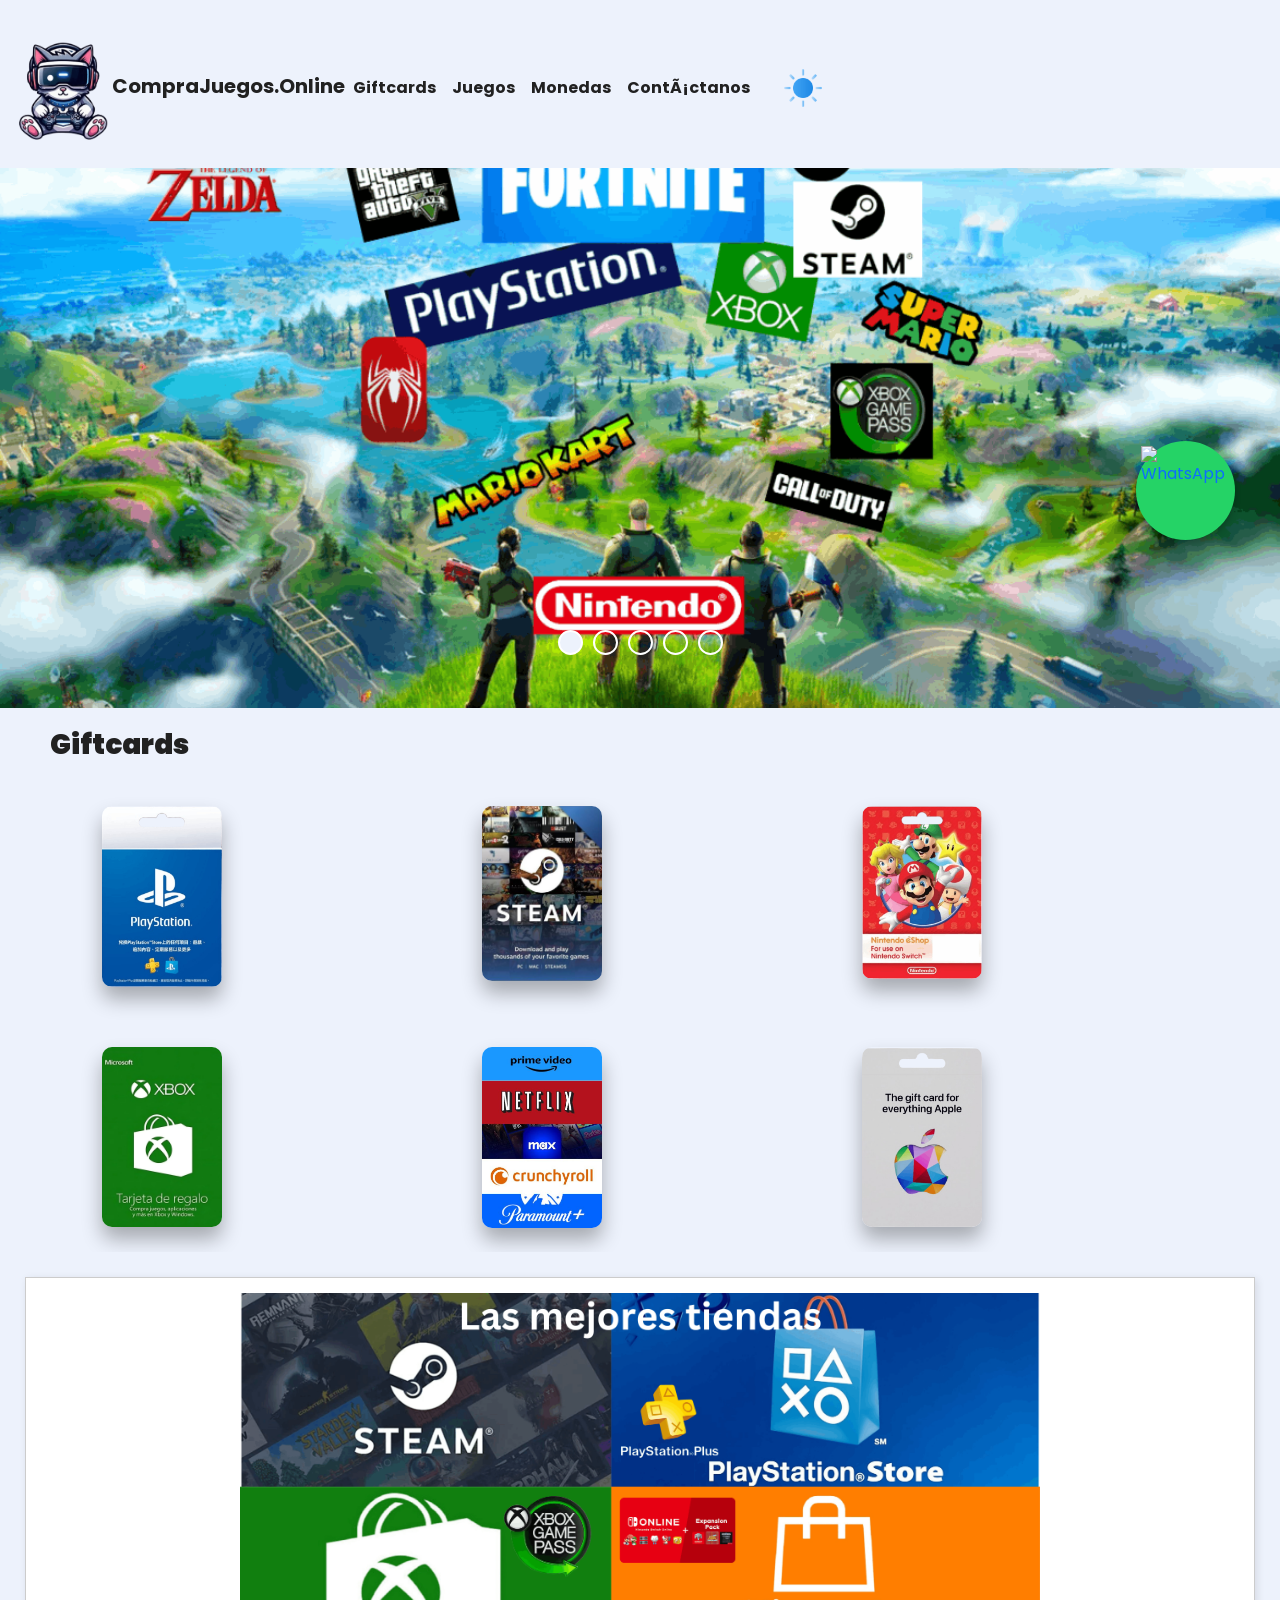
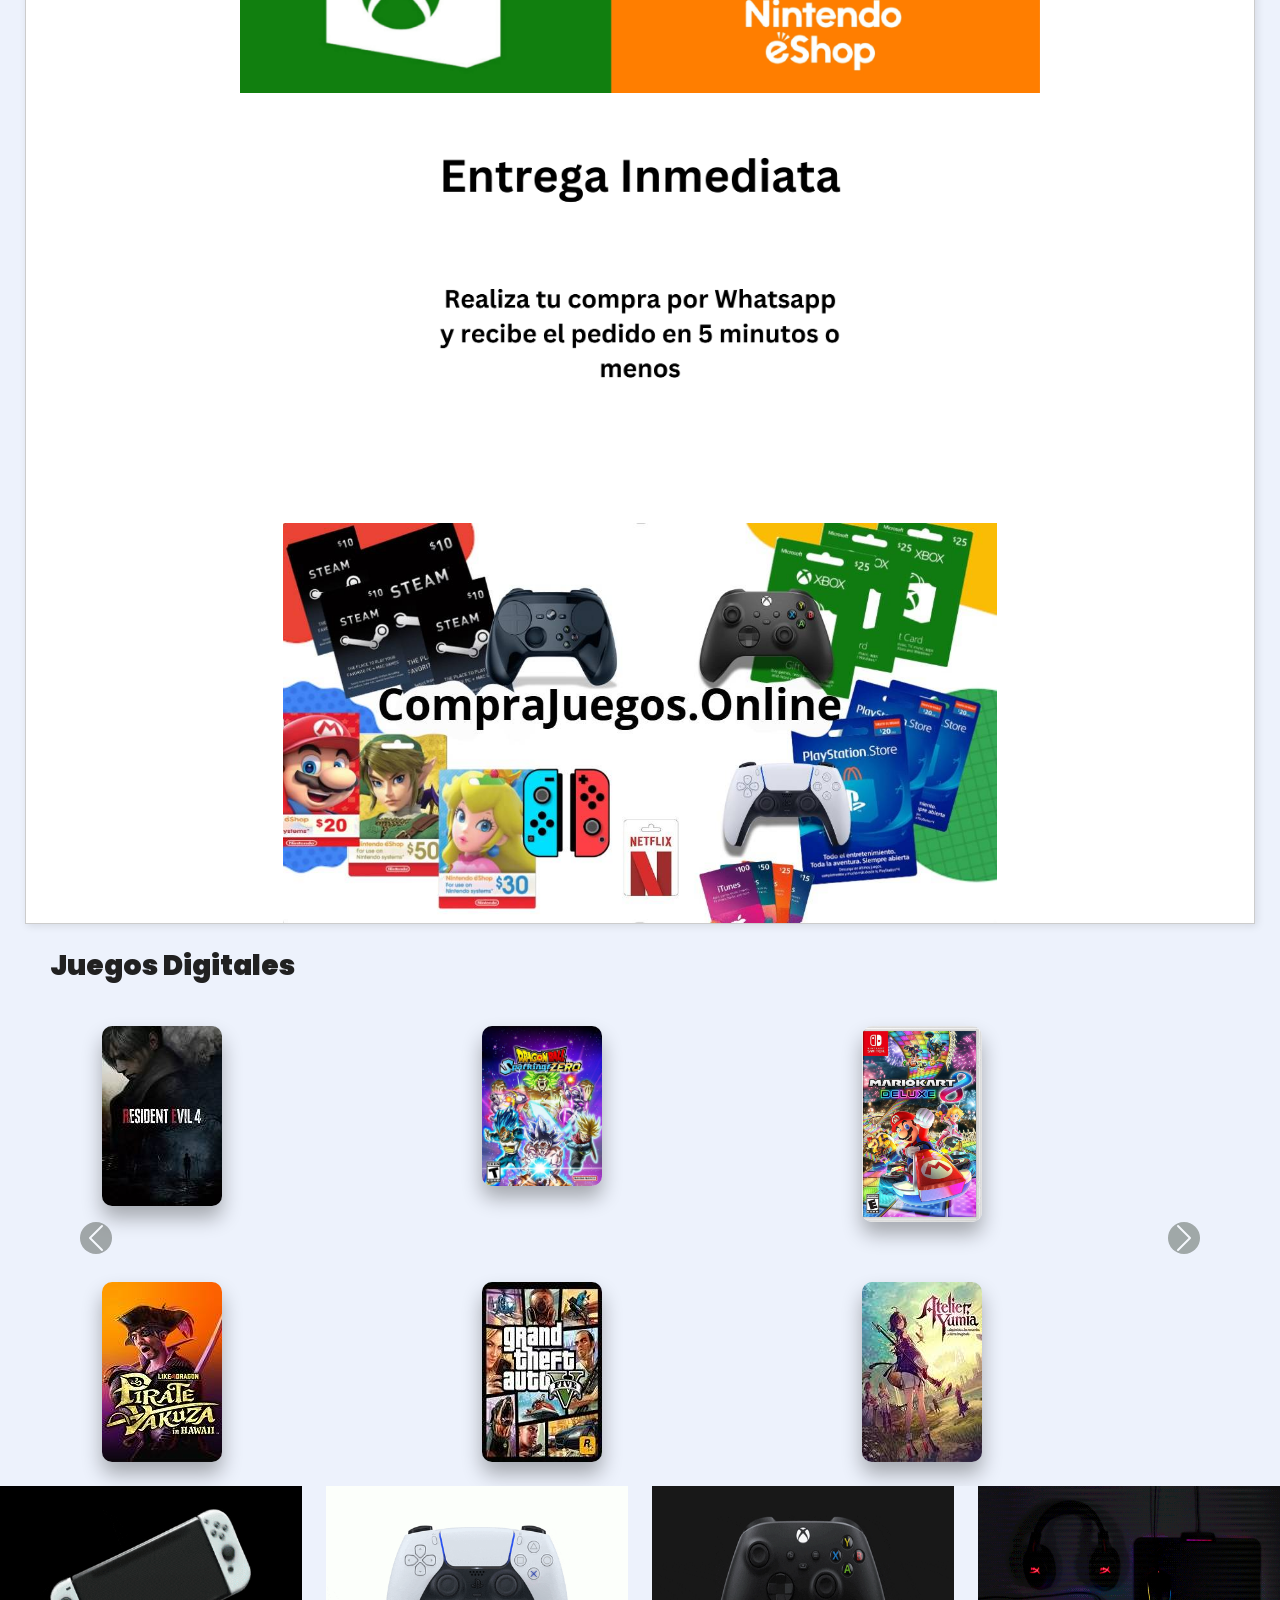
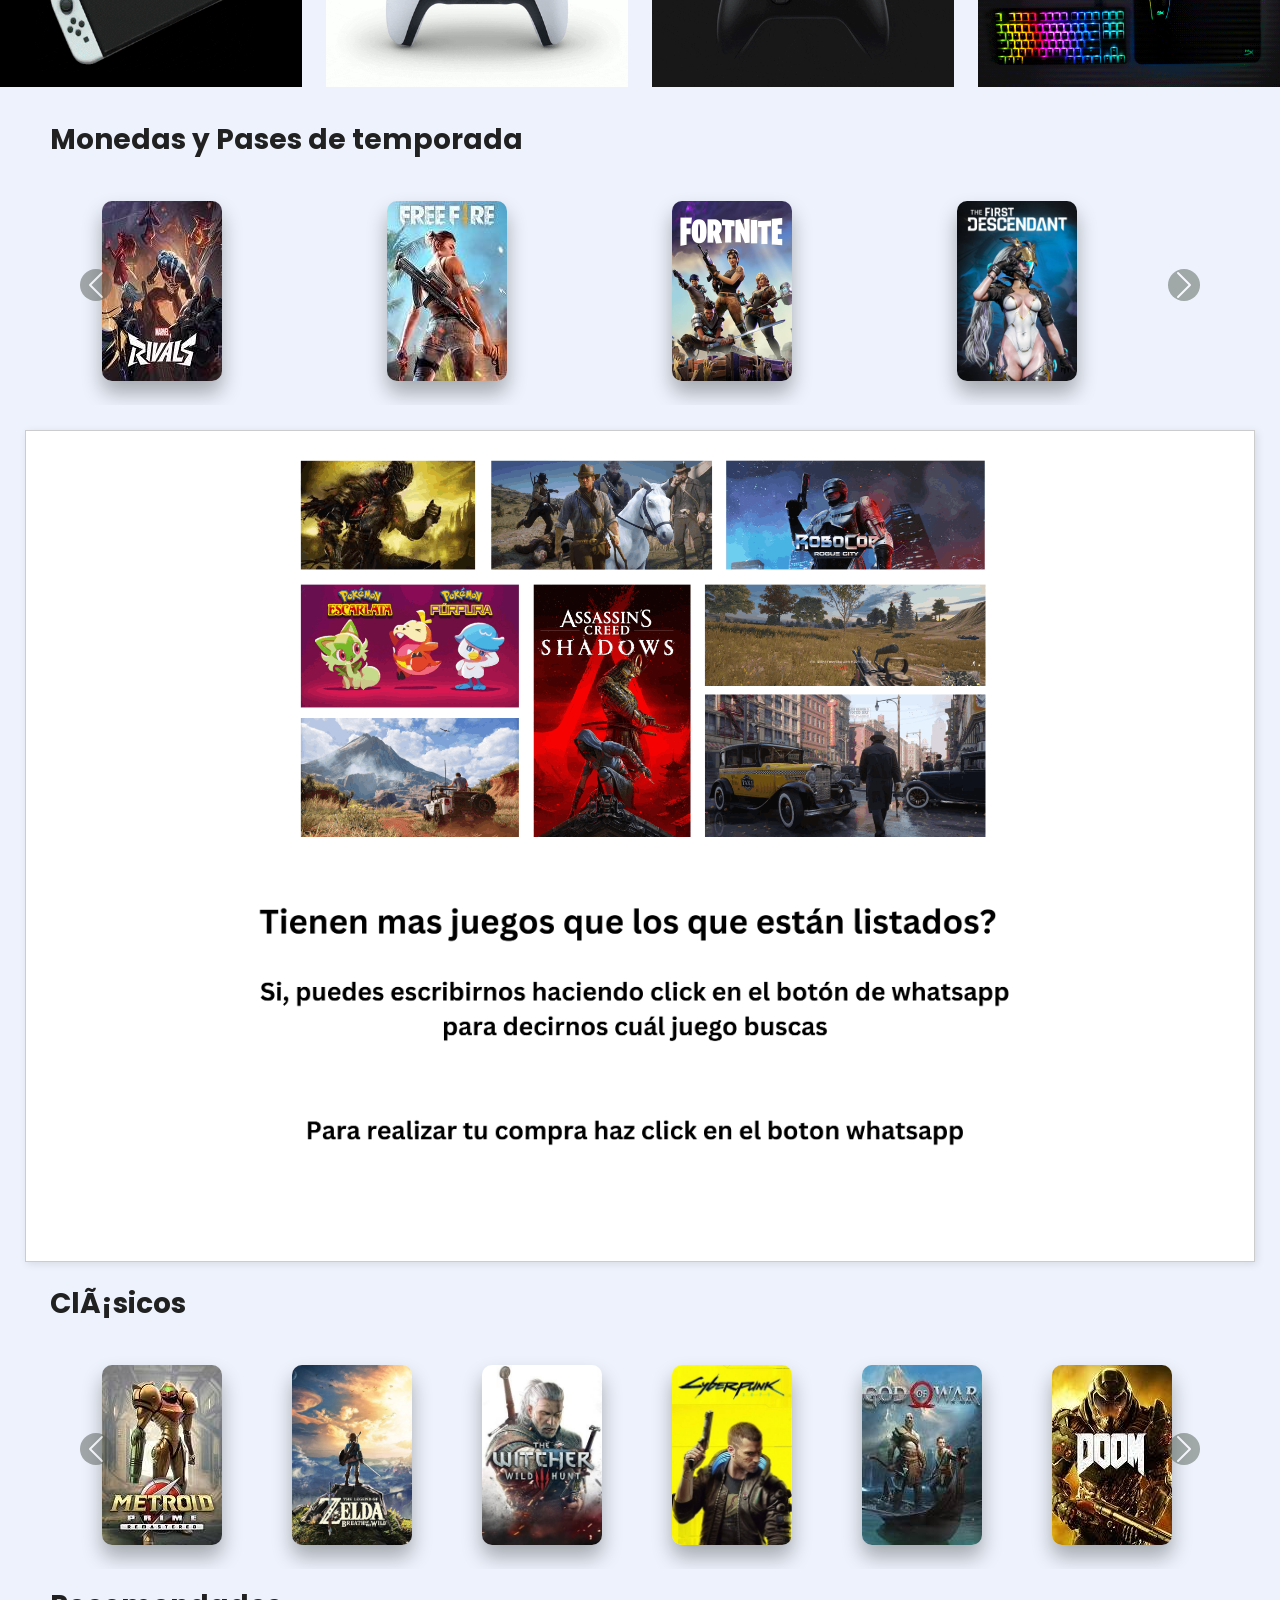
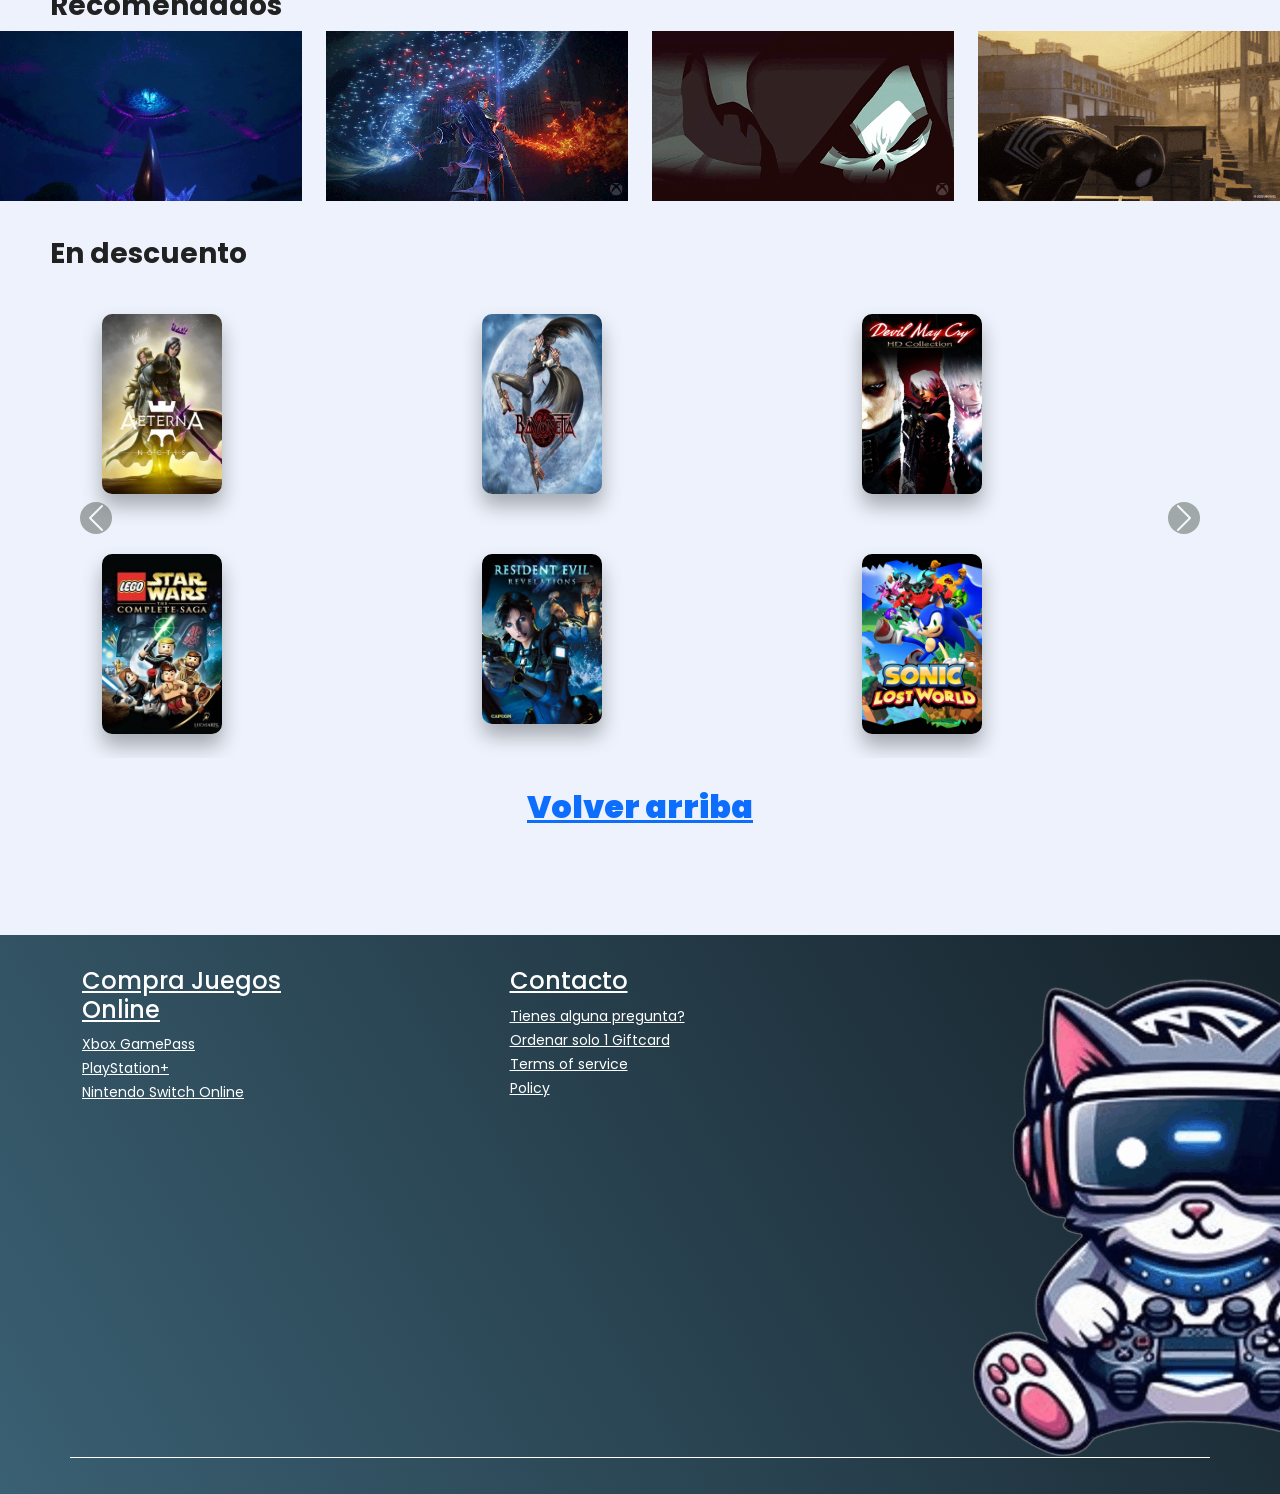
==== commit e41284c2: "added new banners" ====
--- a/index.html
+++ b/index.html
@@ -86,13 +86,14 @@
       </div>
       <!-- Slide 02 -->
       <div class="slide">
-        <img src="./img/Games-Images/fortnite-jungle-3840x2160-11907.jpeg" alt="">
+        <img src="./img/Games-Images/nintendoBanner.jpg">
+
 
       </div>
       <!-- Slide 03 -->
       <div class="slide">
 
-        <img src="./img/Games-Images/fortnite-superlevel-styles[2].webp" alt="">
+        <img src="./img/Games-Images/fortniteBanner.jpg" alt="">
 
       </div>
       <!-- Slide 04 -->
@@ -102,7 +103,7 @@
       </div>
       <!-- Slide 05 -->
       <div class="slide">
-        <img src="./img/Games-Images/reyna-gekko-valorant-3840x2160-11679.jpeg" alt="">
+        <img src="./img/Games-Images/playstationBanner.png" alt="">
 
       </div>
     </div>
--- a/css/game.css
+++ b/css/game.css
@@ -57,6 +57,8 @@
 
 .slider .slides .curr {
     opacity: 1;
+    width:100%;
+    
 }
 
 /* Overlay */
@@ -209,6 +211,11 @@
     transition: transform 0.3s;
   }
   
+  @media (min-width: 500px) {
+    .slide img{
+        height: 100%;
+    }
+}
 
 @media(max-width: 400px) {
 
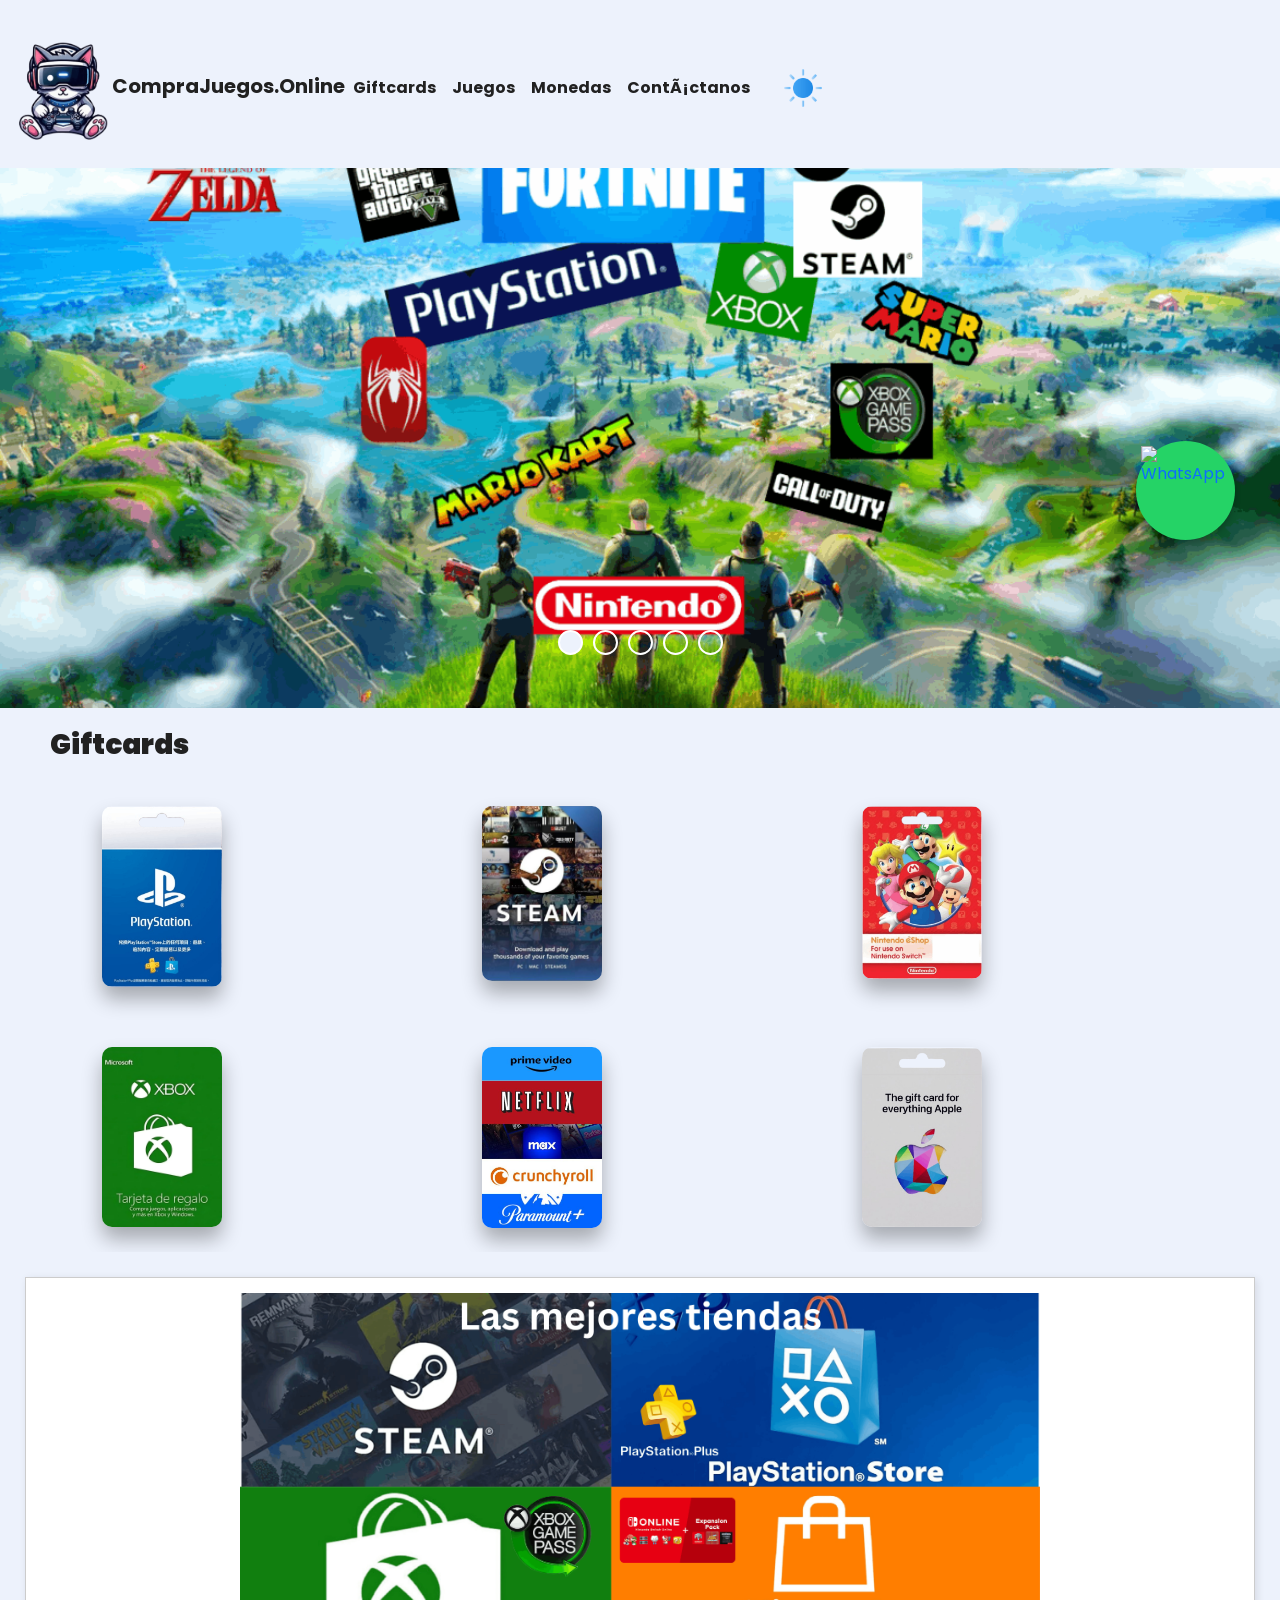
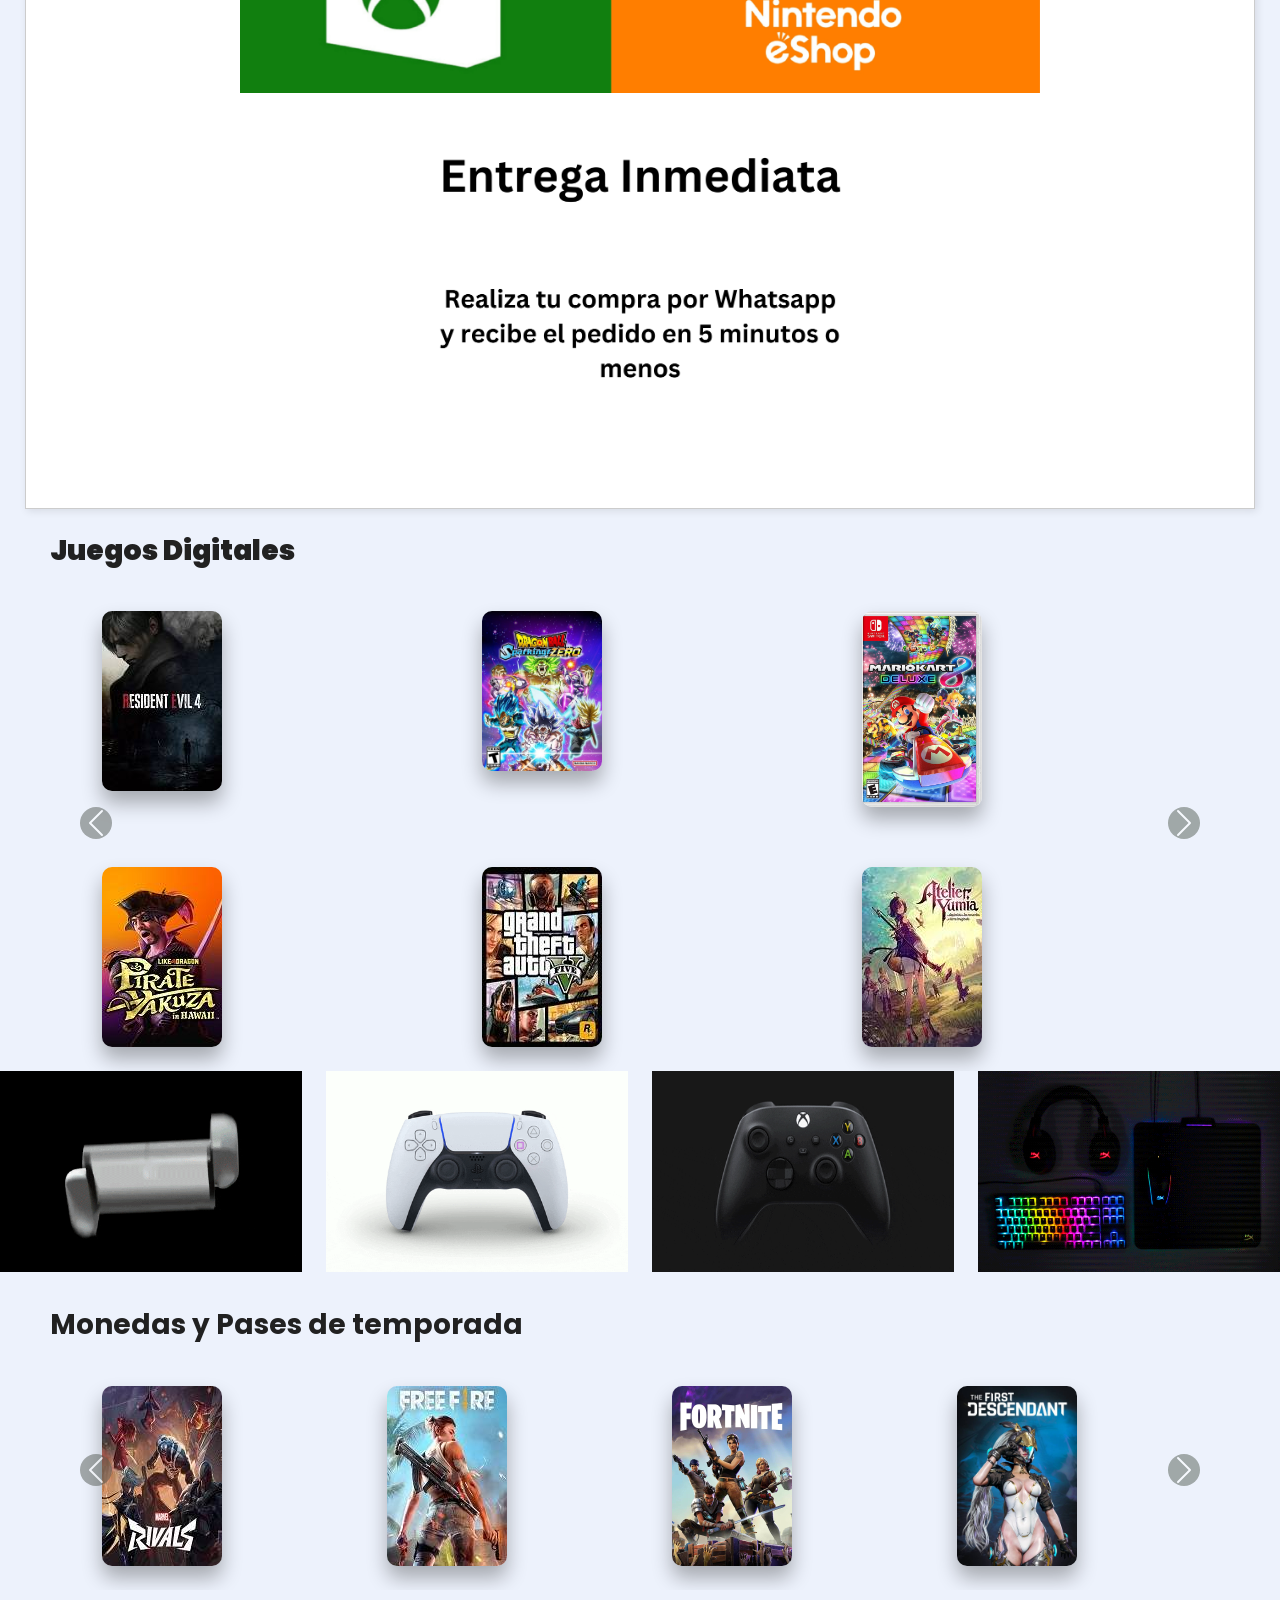
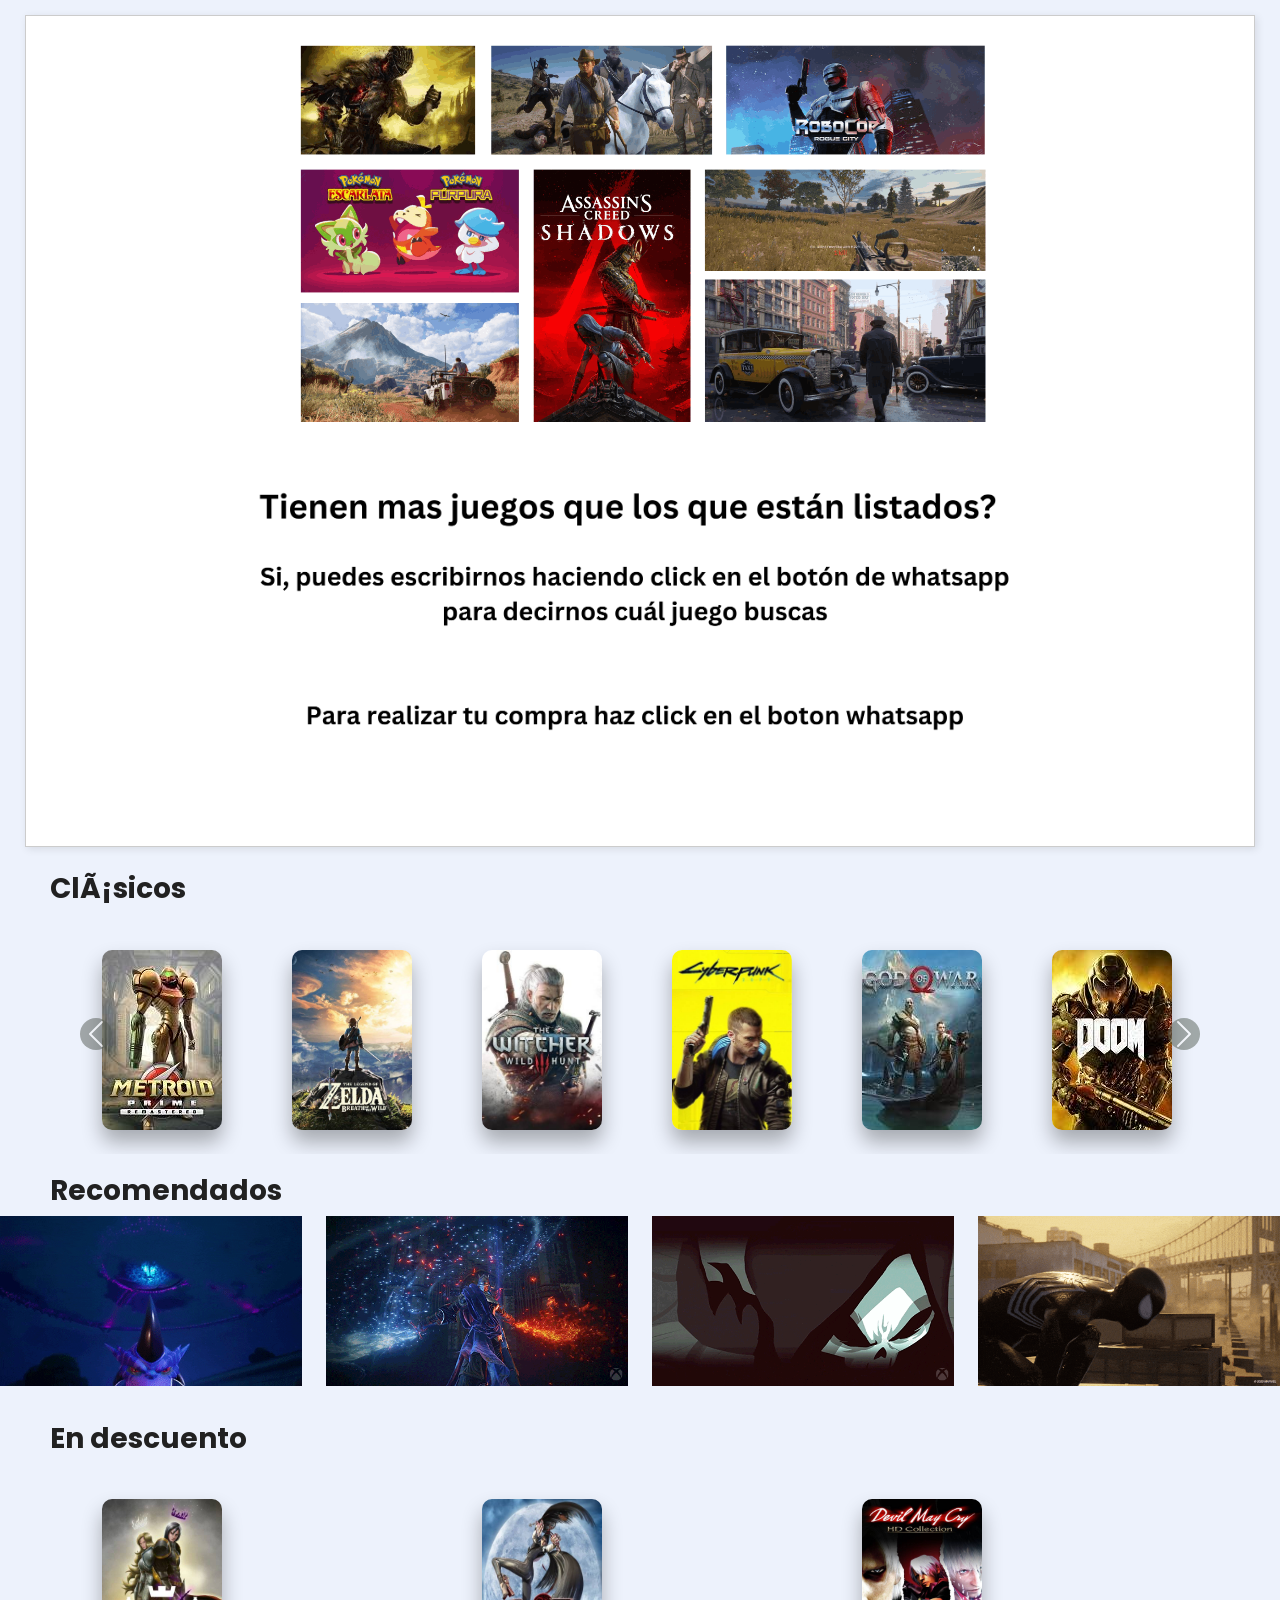
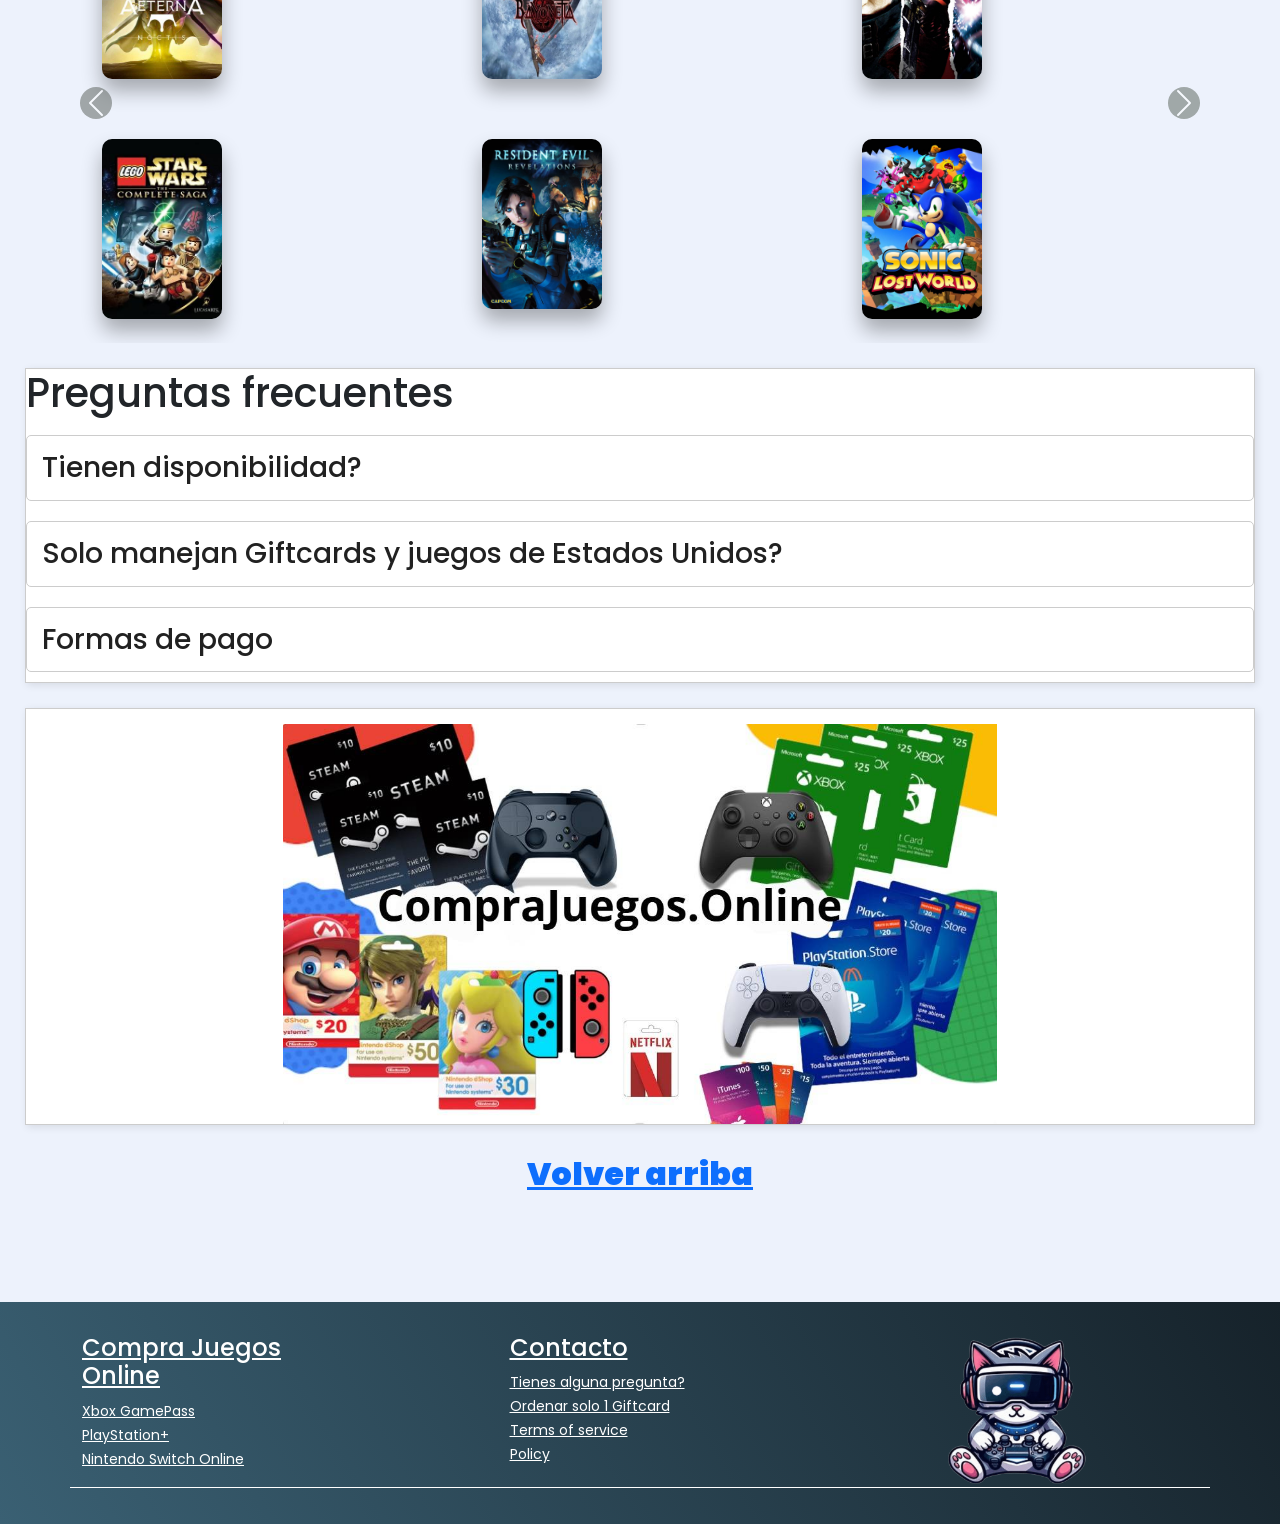
==== commit a1b52880: "added faqs section" ====
--- a/index.html
+++ b/index.html
@@ -393,9 +393,10 @@
           </div>
         </div>
       </div>
-
-
-      <!-- <button class="carousel-control-prev" type="button" data-bs-target="#carouselExampleFade1" data-bs-slide="prev">
+    </div>
+
+
+    <!-- <button class="carousel-control-prev" type="button" data-bs-target="#carouselExampleFade1" data-bs-slide="prev">
         <span class="carousel-control-prev-icon" aria-hidden="true"></span>
         <span class="visually-hidden">Previous</span>
       </button>
@@ -405,7 +406,7 @@
       </button>
     </div> -->
 
-      <!-- <h3 class="subtitle">Featured games</h3>
+    <!-- <h3 class="subtitle">Featured games</h3>
   <p>Google Play Games on PC</p>
 
   <div id="carouselExampleFade1" class="carousel slide carousel-fade">
@@ -596,7 +597,7 @@
         </div>
       </div>
     </div> -->
-      <!-- <button class="carousel-control-prev" type="button" data-bs-target="#carouselExampleFade1" data-bs-slide="prev">
+    <!-- <button class="carousel-control-prev" type="button" data-bs-target="#carouselExampleFade1" data-bs-slide="prev">
       <span class="carousel-control-prev-icon" aria-hidden="true"></span>
       <span class="visually-hidden">Previous</span>
     </button>
@@ -606,13 +607,15 @@
     </button>
   </div> -->
 
-    </div>
+
+    <!-- EXPLANATION ------------------------------------------------------------------------------------------------------------------------------------------------------------------------------------------------------->
+
     <div class="explanation">
       <img src="./img/Games-Images/stores.png" alt="">
       <img src="./img/Games-Images/entrega.png" alt="">
-      <img src="./img/Games-Images/bannerX.jpg" alt="">
     </div>
 
+    <!-- EXPLANATION ------------------------------------------------------------------------------------------------------------------------------------------------------------------------------------------------------->
 
 
     <h3 id="juegos" class="subtitle"><strong>Juegos Digitales</strong></h3>
@@ -1083,7 +1086,7 @@
           <img src="./img/gifs/keyboard2.gif" class="img-fluid" alt="Gif 4">
         </div>
       </div>
-      
+
     </div>
 
 
@@ -1873,6 +1876,39 @@
       </button>
     </div>
 
+    <!---------------- EXPLANATION [base64]>
+    <div class="explanation2 subtitle">
+    <h1>Preguntas frecuentes</h1>
+
+    <div class="faq-item subtitle" onclick="toggleFaq('faq1')">
+      <h3>Tienen disponibilidad?</h3>
+      <div id="faq1" class="faq-content">
+        <p>Simpre tenemos disponibilidad de jugos y giftcards.Escríbenos con confianza</p>
+        <button onclick="hideFaq('faq1', event)">Close</button>
+      </div>
+    </div>
+
+    <div class="faq-item subtitle" onclick="toggleFaq('faq2')">
+      <h3>Solo manejan Giftcards y juegos de Estados Unidos? </h3>
+      <div id="faq2" class="faq-content">
+        <p>Tenemos de varias regiones como España o Argentina, aunque casi siempre las de Estados Unidos tienen mejores precios</p>
+        <button onclick="hideFaq('faq2', event)">Close</button>
+      </div>
+    </div>
+
+    <div class="faq-item subtitle" onclick="toggleFaq('faq3')">
+      <h3>Formas de pago</h3>
+      <div id="faq3" class="faq-content">
+        <p>Aceptamos varias formas de pago, principalmente bolívares,escríbenos haciendo click en el botón whatsapp</p>
+        <button onclick="hideFaq('faq3', event)">Close</button>
+      </div>
+    </div>
+
+  </div>
+
+    <div class="explanation">
+      <img src="./img/Games-Images/bannerX.jpg" alt="">
+    </div>
 
 
 
@@ -1927,7 +1963,7 @@
             </div>
             <div class="col-md-3 fondo">
               <!-- <img src="./img/Games-Images/Logo.jpg" class="blackplay" width="260" height="170"> -->
-              <img src="./img/Games-Images/kat4.png" class="logo" height="150">
+              <img src="./img/Games-Images/kat4.png" class="logo" height="50">
             </div>
           </div>
           <div class="row">
@@ -2067,7 +2103,32 @@
     </script>
     <script src="https://cdn.jsdelivr.net/npm/bootstrap@5.3.1/dist/js/bootstrap.bundle.min.js"
       integrity="sha384-HwwvtgBNo3bZJJLYd8oVXjrBZt8cqVSpeBNS5n7C8IVInixGAoxmnlMuBnhbgrkm" crossorigin="anonymous">
-      </script>
+    </script>
+    <script>
+      function toggleFaq(faqId) {
+            const content = document.getElementById(faqId);
+            const allContents = document.querySelectorAll('.faq-content');
+
+            allContents.forEach((item) => {
+                if (item.id !== faqId) {
+                    item.style.display = 'none'; // Hide others
+                }
+            });
+
+            // Toggle the visibility of the clicked FAQ
+            if (content.style.display === 'block') {
+                content.style.display = 'none';
+            } else {
+                content.style.display = 'block';
+            }
+        }
+
+        function hideFaq(faqId, event) {
+            const content = document.getElementById(faqId);
+            content.style.display = 'none';
+            event.stopPropagation(); // Prevent triggering the toggle function
+        }
+    </script>
 </body>
 
 </html>
--- a/css/game.css
+++ b/css/game.css
@@ -23,11 +23,11 @@
 
 .fondo{
     background-color: transparent;
-}
-
-.fondo img{
-    background-color: transparent;
-}
+    height:150px;
+    overflow: hidden;
+}
+
+
 
 /* ----------Slider------ */
 .slider {
@@ -57,7 +57,7 @@
 
 .slider .slides .curr {
     opacity: 1;
-    width:100%;
+    
     
 }
 
@@ -76,7 +76,36 @@
 
 }
 
-
+.faq-item {
+    border: 1px solid #ccc;
+    border-radius: 5px;
+    margin: 10px 0;
+    padding: 15px;
+    cursor: pointer;
+}
+
+.faq-item h3 {
+    margin: 0;
+}
+
+.faq-content {
+    display: none;
+    margin-top: 10px;
+}
+
+.faq-content button {
+    margin-top: 10px;
+    padding: 5px 10px;
+    background-color: red;
+    color: white;
+    border: none;
+    border-radius: 3px;
+    cursor: pointer;
+}
+
+.faq-content button:hover {
+    background-color: darkred;
+}
 
 .subtitle {
     font-weight: bold;
@@ -443,7 +472,7 @@
     width: 25px;
     height: 25px;
 }
-.explanation{
+.explanation,.explanation2{
     
     margin:25px ;
     background-color: white;
@@ -454,9 +483,15 @@
     box-shadow: 2px 2px 8px rgba(0, 0, 0, 0.1); /* Sombra suave */
 }
 
+.explanation2{
+   
+    flex-direction: column;
+    
+
+}
+
 .explanation img{
     height:400px;
-    
     margin-top:15px;
 }
 .mas-vendidos{
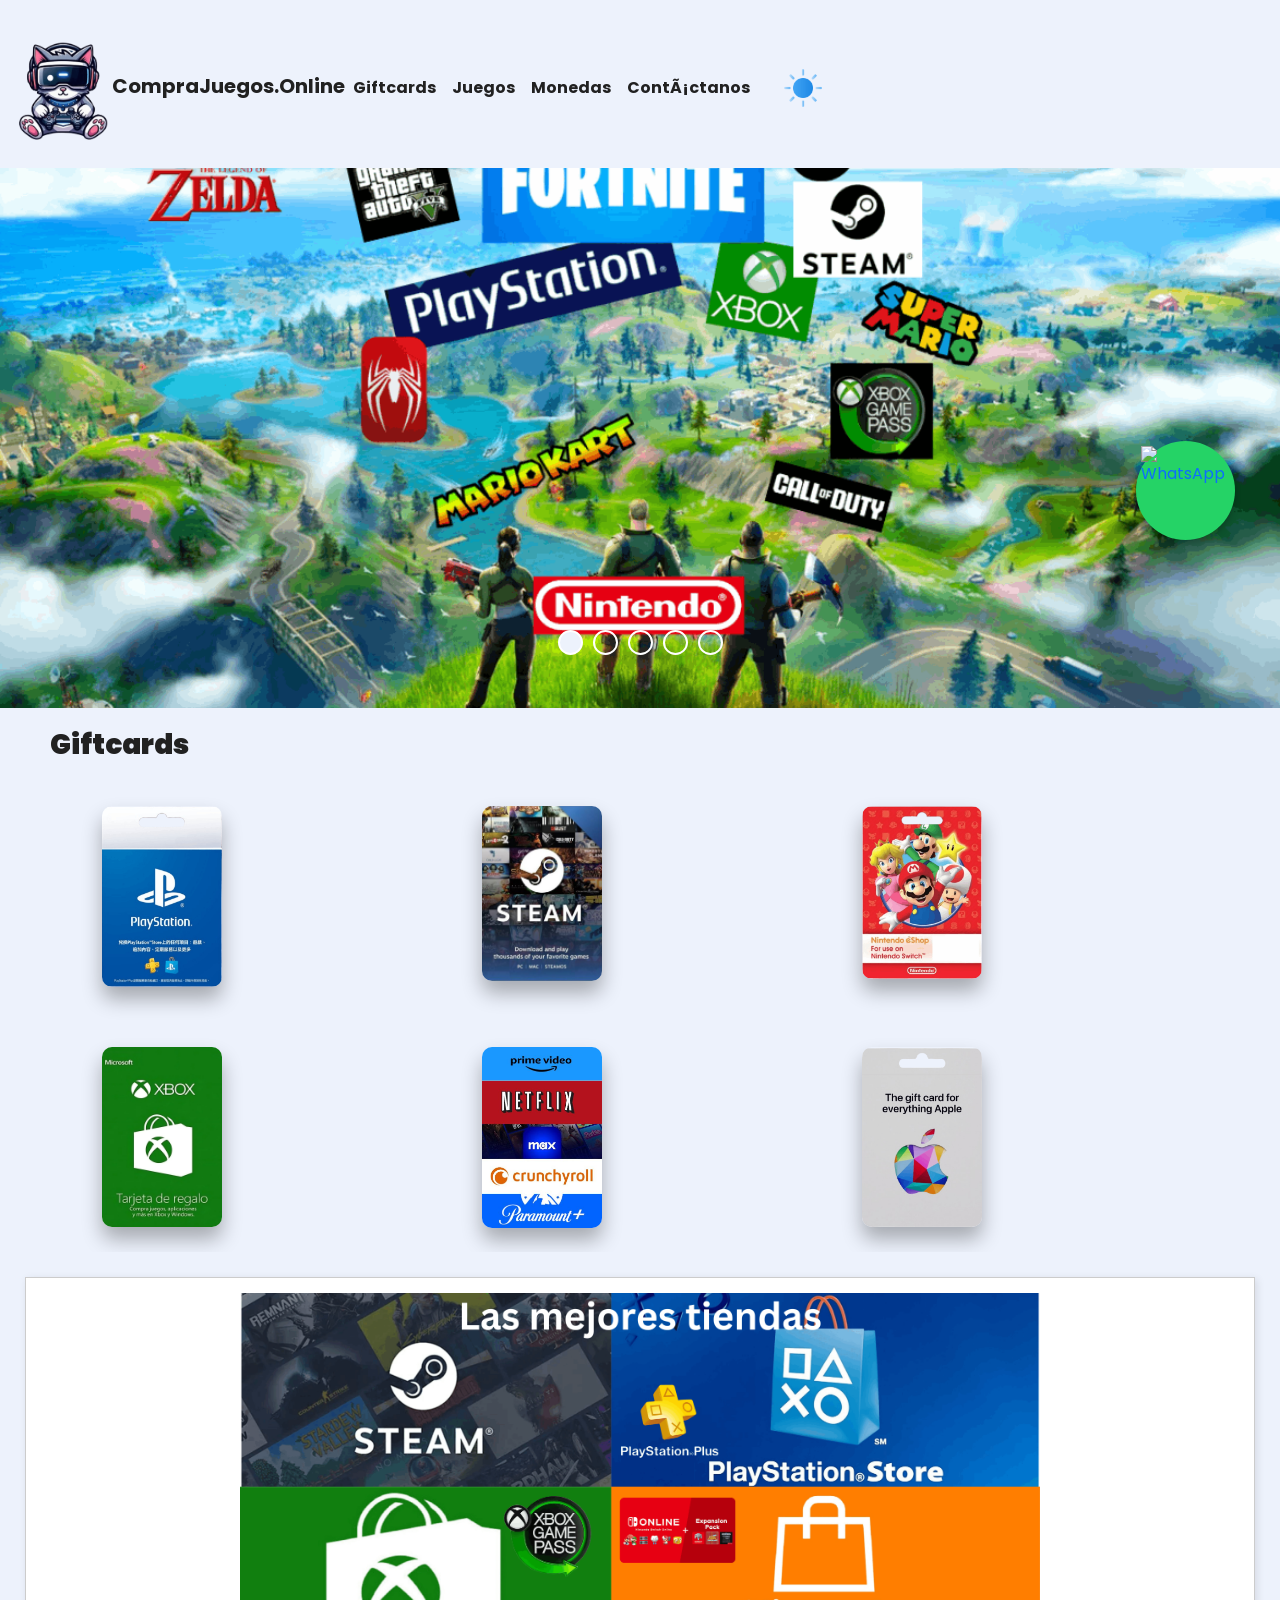
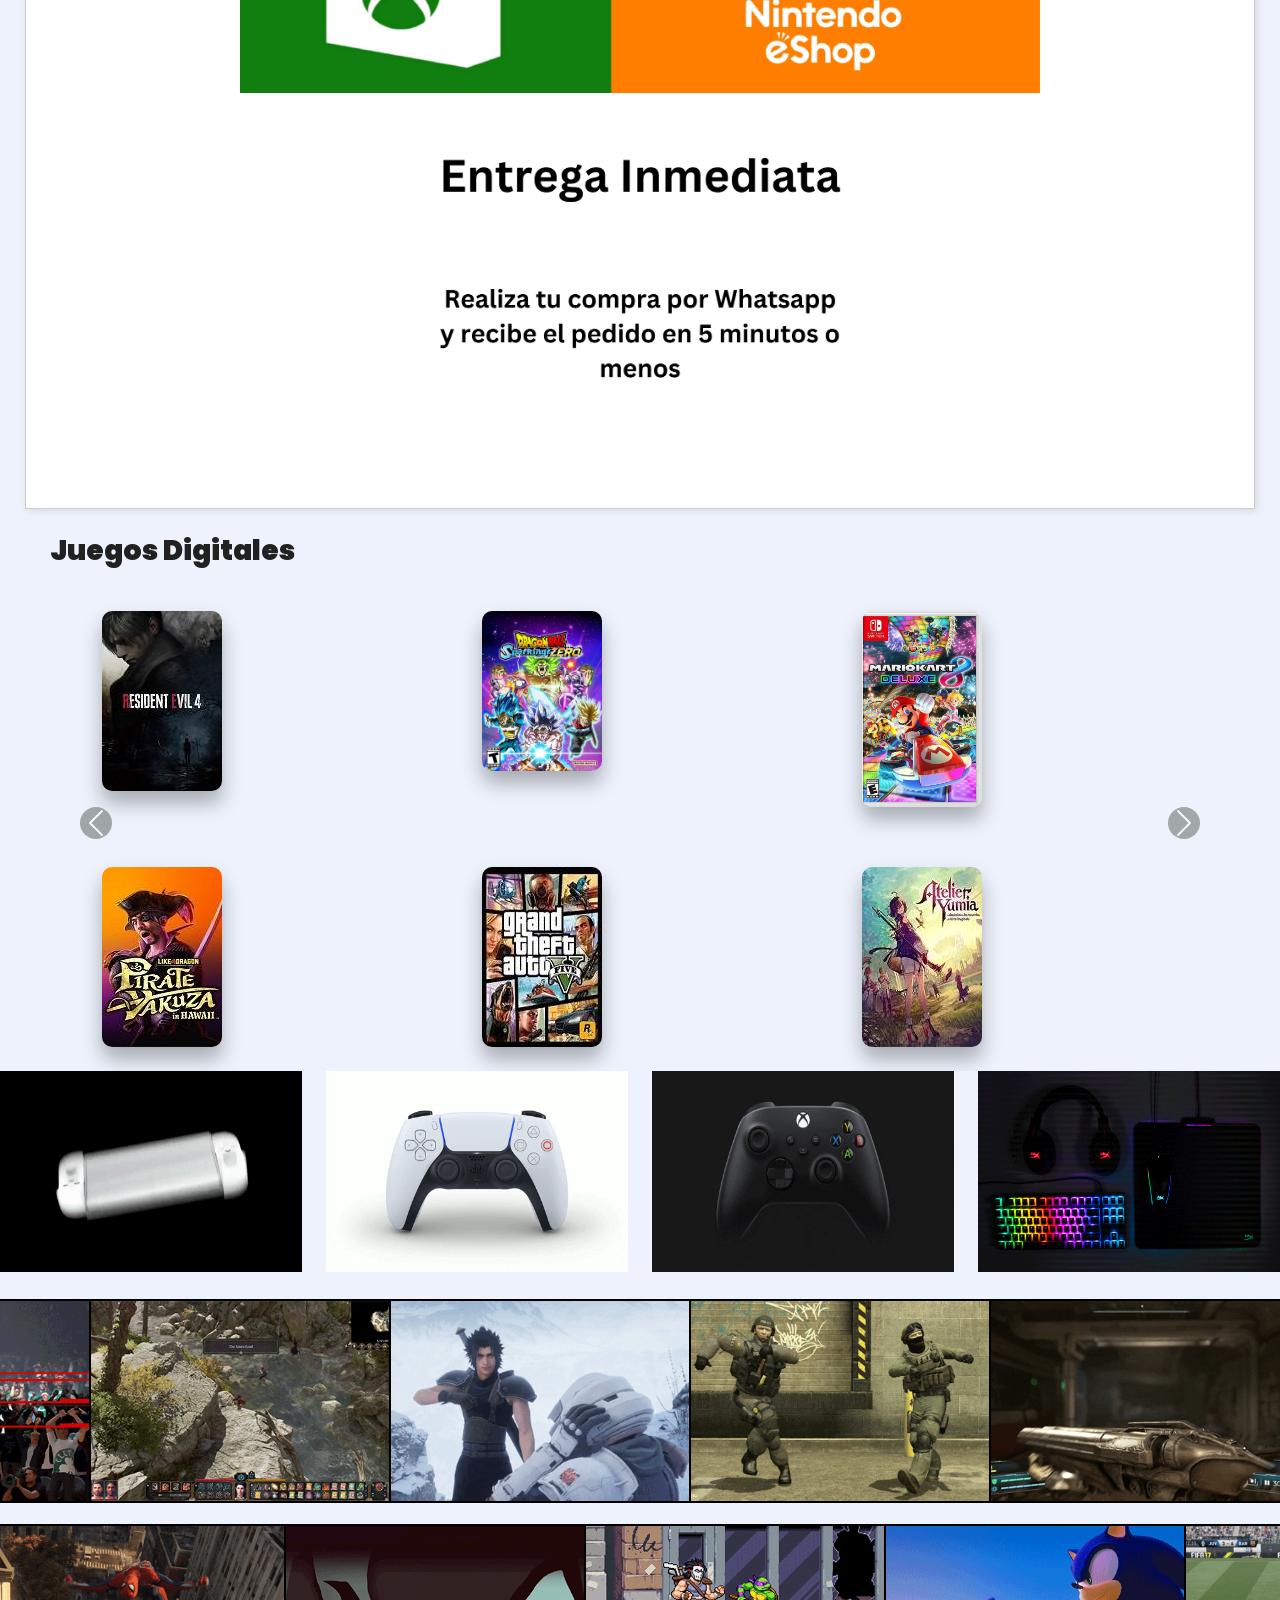
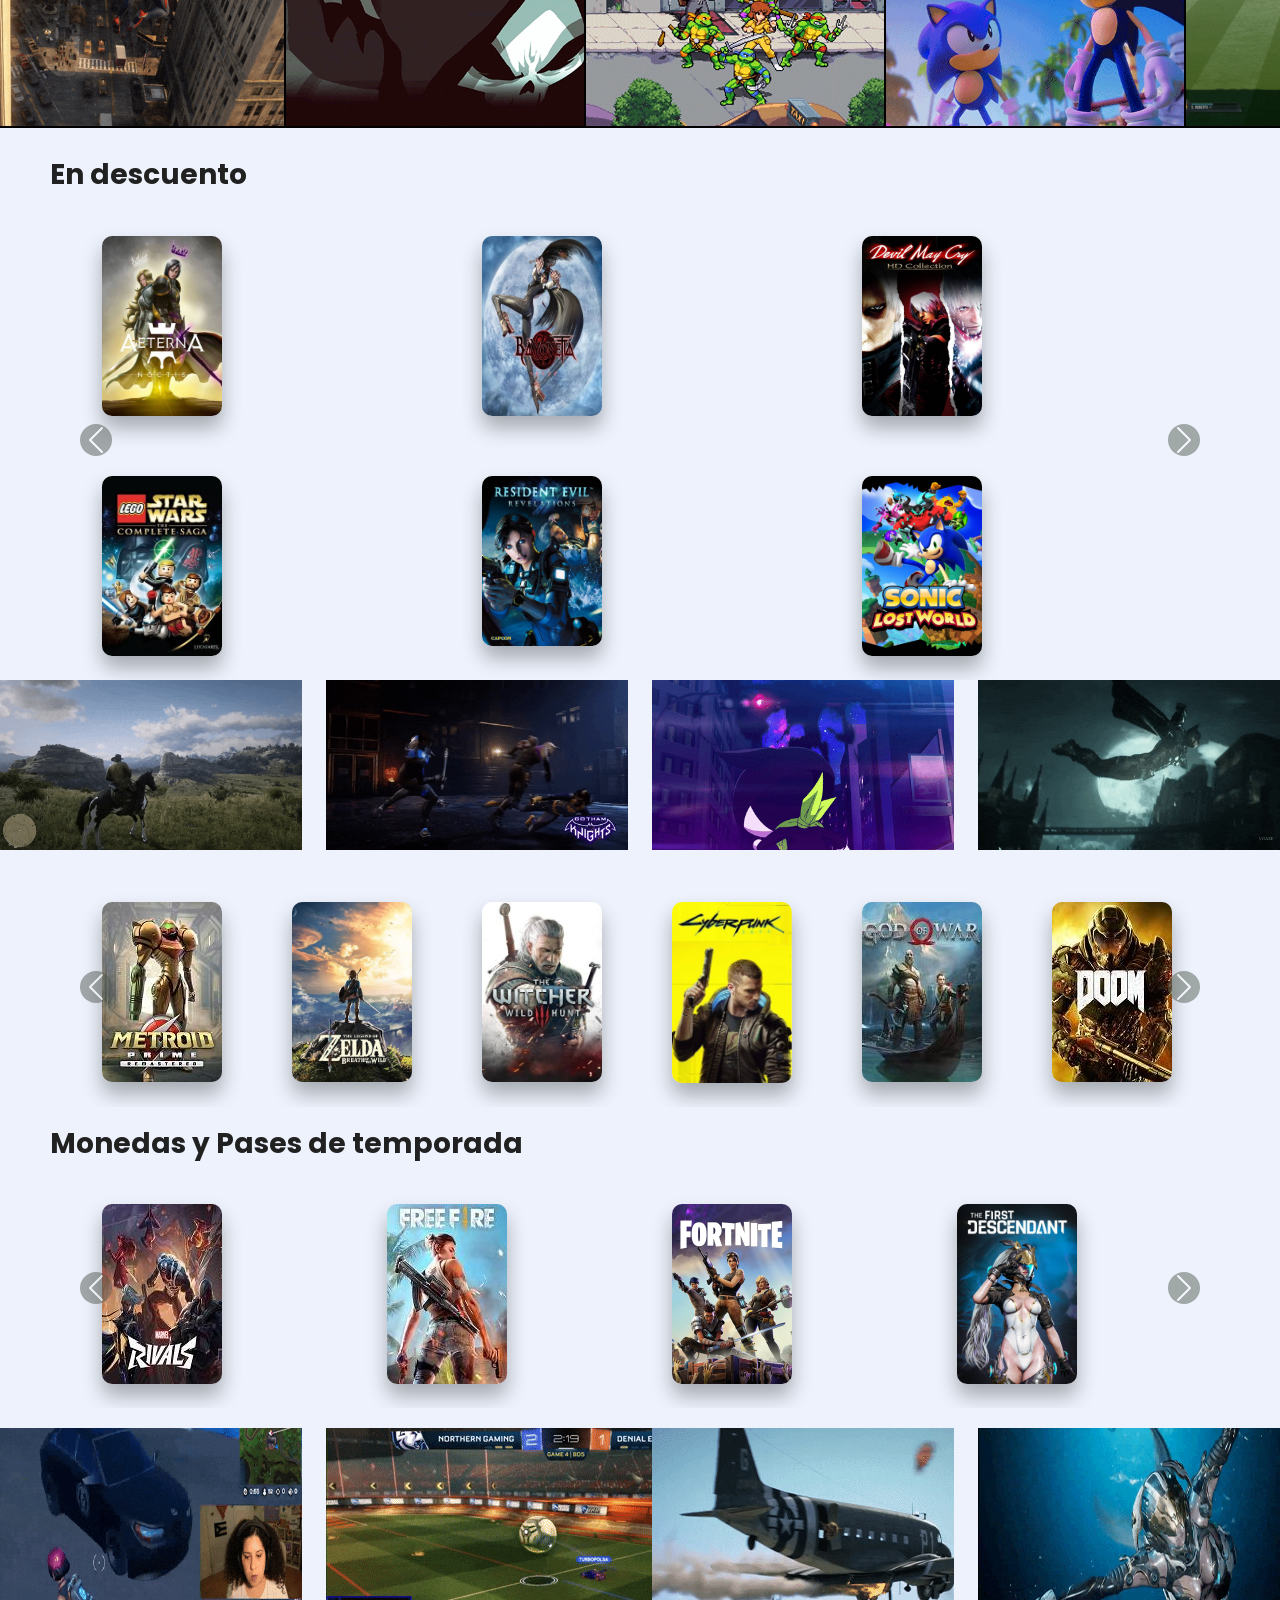
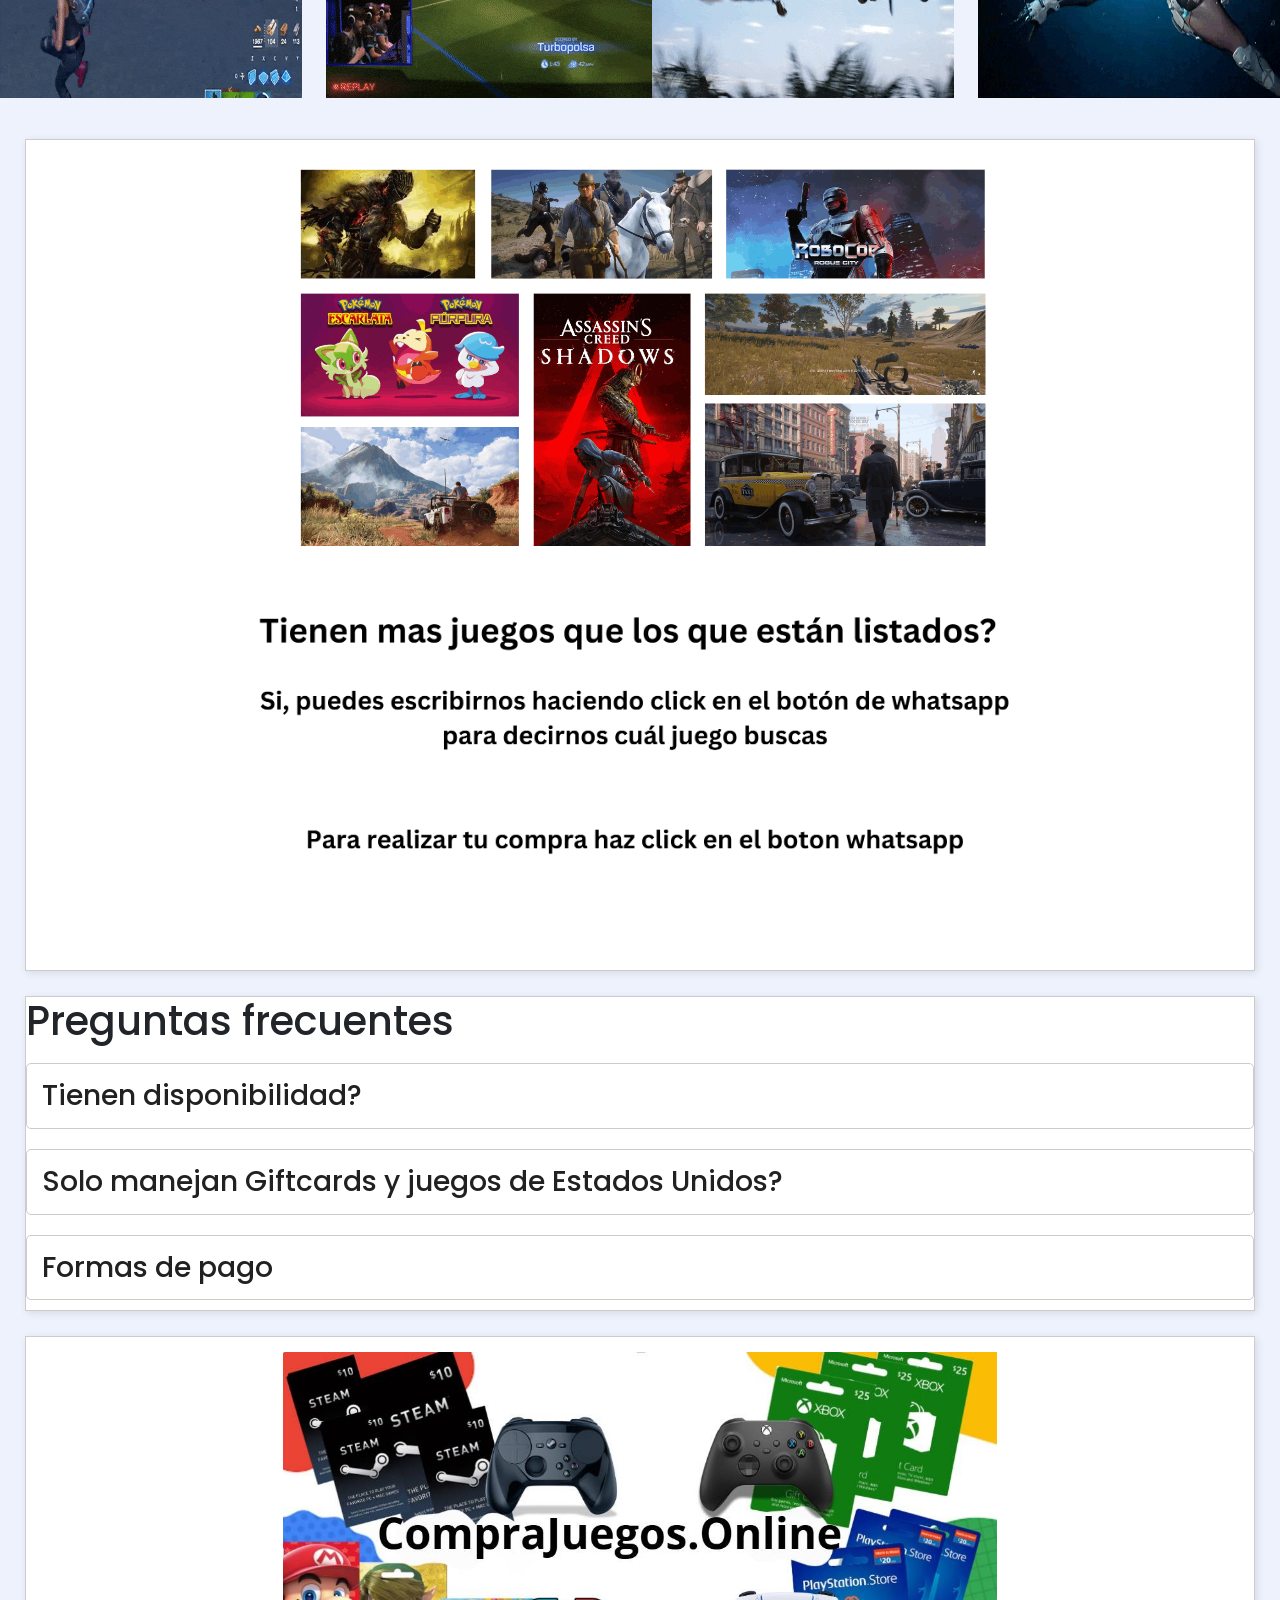
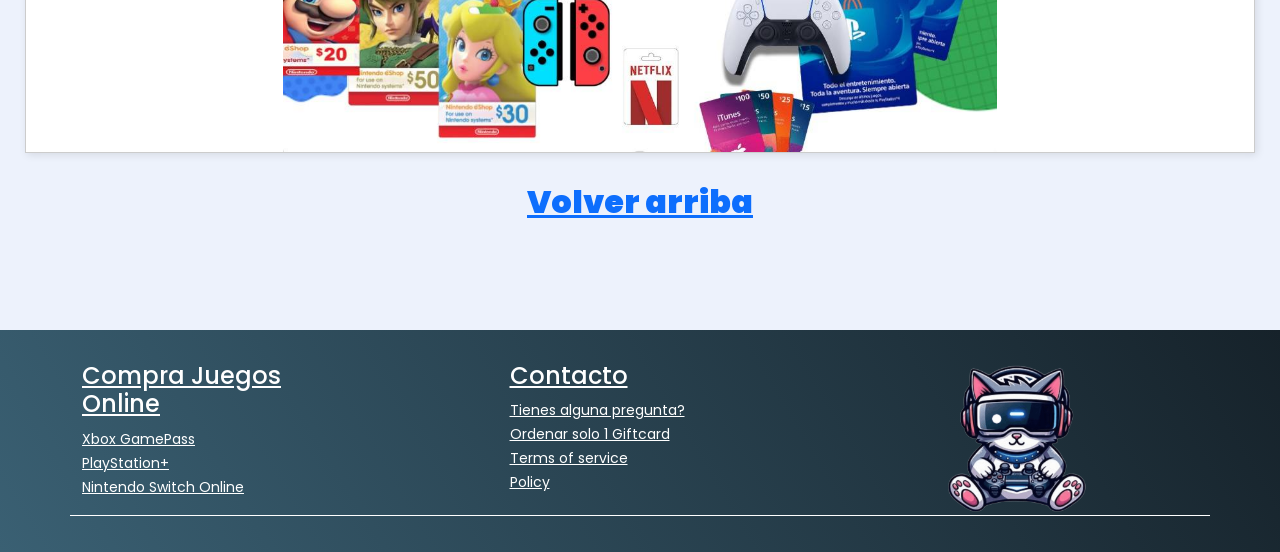
==== commit 775046ce: "added tons of gifs" ====
--- a/index.html
+++ b/index.html
@@ -1090,6 +1090,685 @@
     </div>
 
 
+    <div class="carruseles">
+      <div class="carrusel carrusel-1">
+        <div class="carrusel-items">
+          <div class="carrusel-item">
+            <img src="./img/gifs/2K Games Sport GIF by Xbox.gif" alt="" />
+          </div>
+          <div class="carrusel-item">
+            <img src="./img/gifs/Baldurs Gate Bg3 GIF by Larian Studios.gif" alt="" />
+          </div>
+          <div class="carrusel-item">
+            <img src="./img/gifs/Cloud Xbox GIF by Square Enix.gif" alt="" />
+          </div>
+          <div class="carrusel-item">
+            <img src="./img/gifs/cs GIF.gif" alt="" />
+          </div>
+          <div class="carrusel-item">
+            <img src="./img/gifs/Doom Eternal GIF by Gaming GIFs.gif" alt="" />
+          </div>
+          <div class="carrusel-item">
+            <img src="./img/gifs/EldenRing.gif" alt="" />
+          </div>
+          <div class="carrusel-item">
+            <img src="./img/gifs/Fifa19 Sef GIF by Örgryte IS eSports.gif" alt="" />
+          </div>
+          <div class="carrusel-item">
+            <img src="./img/gifs/Fire Flames GIF by Xbox.gif" alt="" />
+          </div>
+          <div class="carrusel-item">
+            <img src="./img/gifs/Fortnite Battle Royale Dancing GIF.gif" alt="" />
+          </div>
+          <div class="carrusel-item">
+            <img src="./img/gifs/indiana jones GIF.gif" alt="" />
+          </div>
+          <div class="carrusel-item">
+            <img src="./img/gifs/iron man GIF.gif" alt="" />
+          </div>
+          <div class="carrusel-item">
+            <img src="./img/gifs/Tony Stark Ironman GIF by GIPHY Gaming.gif" alt="" />
+          </div>
+          <div class="carrusel-item">
+            <img src="./img/gifs/2K Games Sport GIF by Xbox.gif" alt="" />
+          </div>
+          <div class="carrusel-item">
+            <img src="./img/gifs/Baldurs Gate Bg3 GIF by Larian Studios.gif" alt="" />
+          </div>
+          <div class="carrusel-item">
+            <img src="./img/gifs/Cloud Xbox GIF by Square Enix.gif" alt="" />
+          </div>
+          <div class="carrusel-item">
+            <img src="./img/gifs/cs GIF.gif" alt="" />
+          </div>
+          <div class="carrusel-item">
+            <img src="./img/gifs/Doom Eternal GIF by Gaming GIFs.gif" alt="" />
+          </div>
+          <div class="carrusel-item">
+            <img src="./img/gifs/EldenRing.gif" alt="" />
+          </div>
+          <div class="carrusel-item">
+            <img src="./img/gifs/Fifa19 Sef GIF by Örgryte IS eSports.gif" alt="" />
+          </div>
+          <div class="carrusel-item">
+            <img src="./img/gifs/Fire Flames GIF by Xbox.gif" alt="" />
+          </div>
+          <div class="carrusel-item">
+            <img src="./img/gifs/Fortnite Battle Royale Dancing GIF.gif" alt="" />
+          </div>
+          <div class="carrusel-item">
+            <img src="./img/gifs/indiana jones GIF.gif" alt="" />
+          </div>
+          <div class="carrusel-item">
+            <img src="./img/gifs/iron man GIF.gif" alt="" />
+          </div>
+          <div class="carrusel-item">
+            <img src="./img/gifs/Tony Stark Ironman GIF by GIPHY Gaming.gif" alt="" />
+          </div>
+        </div>
+      </div>
+<!------------------------ Second Carrousel------------------------------------------------------------------------------------------------------------------------------------------------------->
+      <div id="discount"class="carrusel carrusel-2">
+        <div class="carrusel-items">
+          <div class="carrusel-item">
+            <img src="./img/gifs/jc3 GIF by Just Cause Games.gif" />
+          </div>
+          <div class="carrusel-item">
+            <img src="./img/gifs/Nintendo Gamer GIF by Ren DMC.gif" alt="" />
+          </div>
+          <div class="carrusel-item">
+            <img src="./img/gifs/Nintendo Switch Dancing GIF.gif" alt="" />
+          </div>
+          <div class="carrusel-item">
+            <img src="./img/gifs/Ps5 Astro Bot GIF by PlayStation.gif" alt="" />
+          </div>
+          <div class="carrusel-item">
+            <img src="./img/gifs/gta5.gif" alt="" />
+          </div>
+          <div class="carrusel-item">
+            <img src="./img/gifs/Starfield.gif" alt="" />
+          </div>
+          <div class="carrusel-item">
+            <img src="./img/gifs/Ageofempires Aoe4 GIF by Age Of Empires Community.gif" alt="" />
+          </div>
+          <div class="carrusel-item">
+            <img src="./img/gifs/Ghost Ninja GIF by Xbox.gif" alt="" />
+          </div>
+          <div class="carrusel-item">
+            <img src="./img/gifs/Office Death GIF by Xbox.gif" alt="" />
+          </div>
+          <div class="carrusel-item">
+            <img src="./img/gifs/Teenage Mutant Ninja Turtles Game GIF by Xbox.gif" alt="" />
+          </div>
+          <div class="carrusel-item">
+            <img src="./img/gifs/Dragon Ball Fight GIF by BANDAI NAMCO.gif" alt="" />
+          </div>
+          <div class="carrusel-item">
+            <img src="./img/gifs/fifa denies GIF.gif" alt="" />
+          </div>
+          <div class="carrusel-item">
+            <img src="./img/gifs/jc3 GIF by Just Cause Games.gif" />
+          </div>
+          <div class="carrusel-item">
+            <img src="./img/gifs/Nintendo Gamer GIF by Ren DMC.gif" alt="" />
+          </div>
+          <div class="carrusel-item">
+            <img src="./img/gifs/Nintendo Switch Dancing GIF.gif" alt="" />
+          </div>
+          <div class="carrusel-item">
+            <img src="./img/gifs/Ps5 Astro Bot GIF by PlayStation.gif" alt="" />
+          </div>
+          <div class="carrusel-item">
+            <img src="./img/gifs/Star Wars Lego GIF by TT Games.gif" alt="" />
+          </div>
+          <div class="carrusel-item">
+            <img src="./img/gifs/witcher 3 GIF.gif" alt="" />
+          </div>
+          <div class="carrusel-item">
+            <img src="./img/gifs/Drifting Ford GIF by Xbox.gif" alt="" />
+          </div>
+          <div class="carrusel-item">
+            <img src="./img/gifs/Spider-Man Marvel GIF by Agent M Loves Gifs.gif" alt="" />
+          </div>
+          <div class="carrusel-item">
+            <img src="./img/gifs/Office Death GIF by Xbox.gif" alt="" />
+          </div>
+          <div class="carrusel-item">
+            <img src="./img/gifs/Teenage Mutant Ninja Turtles Game GIF by Xbox.gif" alt="" />
+          </div>
+          <div class="carrusel-item">
+            <img src="./img/gifs/Sonic The Hedgehog Fist Bump GIF by Xbox.gif" alt="" />
+          </div>
+          <div class="carrusel-item">
+            <img src="./img/gifs/fifa denies GIF.gif" alt="" />
+          </div>
+        </div>
+      </div>
+
+    </div>
+
+
+    <h3 id="discount" class="subtitle">En descuento</h3>
+
+    <div id="carouselExampleFade4" class="carousel slide carousel-fade1">
+      <div class="carousel-inner">
+        <div class="carousel-item active">
+          <div class="container text-center">
+            <div class="row row-cols-3">
+              <div class="col">
+                <div class="col-md-2  col-sm-4 mt-3 cards">
+                  <div>
+                    <img src="./img/Games-Images/aeternanoctis.jpg" class="smallcard">
+                    <div class="details mt-1">
+                      <!-- <div class="title ">
+                        <p>AtlantisOdyssey<br> 4.3 ★</p>
+                      </div> -->
+                    </div>
+                  </div>
+                </div>
+              </div>
+              <div class="col">
+                <div class="col-md-2  col-sm-4 mt-3 cards">
+                  <div>
+                    <img src="./img/Games-Images/bayonetta.jpg" class="smallcard">
+                    <div class="details mt-1">
+                      <div class="title fw-normal ms-2 name">
+                        <p>SpringValley: FarmQuestGame<br>4.3 ★</p>
+                      </div>
+                    </div>
+                  </div>
+                </div>
+              </div>
+              <div class="col">
+                <div class="col-md-2  col-sm-4 mt-3 cards">
+                  <div>
+                    <img src="./img/Games-Images/devilmaycryhd.jpg" class="smallcard">
+                    <div class="details mt-1">
+                      <div class="title fw-normal ms-2 name">
+                        <!-- <p>Royal Farm<br>4.3 ★</p> -->
+                      </div>
+                    </div>
+                  </div>
+                </div>
+              </div>
+              <div class="col">
+                <div class="col-md-2  col-sm-4 mt-3 cards">
+                  <div>
+                    <img src="./img/Games-Images/legostarwars.jpg" class="smallcard">
+                    <div class="details mt-1">
+                      <div class="title fw-normal ms-2 name">
+                        <!-- <p>HorizonChase ArcadeRacing<br>4.3 ★</p> -->
+                      </div>
+                    </div>
+                  </div>
+                </div>
+              </div>
+              <div class="col">
+                <div class="col-md-2  col-sm-4 mt-3 cards">
+                  <div>
+                    <img src="/img/Games-Images/residentevilrevelations.jpg" class="smallcard">
+                    <div class="details mt-1">
+                      <div class="title fw-normal ms-2 name">
+                        <!-- <p>StuntCar Extreme<br>4.3 ★</p> -->
+                      </div>
+                    </div>
+                  </div>
+                </div>
+              </div>
+              <div class="col">
+                <div class="col-md-2  col-sm-4 mt-3 cards">
+                  <div>
+                    <img src="/img/Games-Images/soniclostworld.jpg" class="smallcard">
+                    <div class="details mt-1">
+                      <div class="title fw-normal ms-2 name">
+                        <!-- <p>Empires&Puzzles: MatchRPG<br>4.3 ★</p> -->
+                      </div>
+                    </div>
+                  </div>
+                </div>
+              </div>
+            </div>
+          </div>
+
+        </div>
+        <div class="carousel-item">
+          <div class="container text-center">
+            <div class="row row-cols-3">
+              <div class="col">
+                <div class="col-md-2  col-sm-4 mt-3 cards">
+                  <div>
+                    <img src="/img/Games-Images/maneater.jpg" class="smallcard">
+                    <div class="details mt-1">
+                      <div class="title fw-normal ms-2 name">
+                        <!-- <p>JetpackJoyride<br>4.3 ★</p> -->
+                      </div>
+                    </div>
+                  </div>
+                </div>
+              </div>
+              <div class="col">
+                <div class="col-md-2  col-sm-4 mt-3 cards">
+                  <div>
+                    <img src="/img/Games-Images/soniclostworld.jpg" class="smallcard">
+                    <div class="details mt-1">
+                      <div class="title fw-normal ms-2 name">
+                        <!-- <p>RailRush<br>4.3 ★</p> -->
+                      </div>
+                    </div>
+                  </div>
+                </div>
+              </div>
+              <div class="col">
+                <div class="col-md-2  col-sm-4 mt-3 cards">
+                  <div>
+                    <img src="/img/Games-Images/destroyallhumans.jpg" class="smallcard">
+                    <div class="details mt-1">
+                      <div class="title fw-normal ms-2 name">
+                        <!-- <p>IncredibleJack: Jump&Run<br>4.3 ★</p> -->
+                      </div>
+                    </div>
+                  </div>
+                </div>
+              </div>
+              <div class="col">
+                <div class="col-md-2  col-sm-4 mt-3 cards">
+                  <div>
+                    <img src="/img/Games-Images/persona5striker.jpg" class="smallcard">
+                    <div class="details mt-1">
+                      <div class="title fw-normal ms-2 name">
+                        <p>HungryShark Evolution<br>4.3 ★</p>
+                      </div>
+                    </div>
+                  </div>
+                </div>
+              </div>
+              <div class="col">
+                <div class="col-md-2  col-sm-4 mt-3 cards">
+                  <div>
+                    <img src="/img/Games-Images/superlucky.jpg" class="smallcard">
+                    <div class="details mt-1">
+                      <div class="title fw-normal ms-2 name">
+                        <p>Space shooter - Galaxy attack<br>4.3 ★</p>
+                      </div>
+                    </div>
+                  </div>
+                </div>
+              </div>
+              <div class="col">
+                <div class="col-md-2  col-sm-4 mt-3 cards">
+                  <div>
+                    <img src="/img/Games-Images/gothamknights.jpg" class="smallcard">
+                    <div class="details mt-1">
+                      <!-- <div class="title">
+                        <p>Fruit Fancy<br>4.3 ★</p>
+                      </div> -->
+                    </div>
+                  </div>
+                </div>
+              </div>
+            </div>
+          </div>
+        </div>
+        <div class="carousel-item">
+          <div class="container text-center">
+            <div class="row row-cols-3">
+              <div class="col">
+                <div class="col-md-2  col-sm-4 mt-3 cards">
+                  <div>
+                    <img src="/img/Games-Images/talesofarise.jpg" class="smallcard">
+                    <div class="details mt-1">
+                      <div class="title ">
+                        <!-- <p>Marvel StrikeForce<br> 4.3 ★</p> -->
+                      </div>
+                    </div>
+                  </div>
+                </div>
+              </div>
+              <div class="col">
+                <div class="col-md-2  col-sm-4 mt-3 cards">
+                  <div>
+                    <img src="/img/Games-Images/shadowofmordor.jpg" class="smallcard">
+                    <div class="details mt-1">
+                      <div class="title fw-normal ms-2 name">
+                        <!-- <p>CoverFire<br>4.3 ★</p> -->
+                      </div>
+                    </div>
+                  </div>
+                </div>
+              </div>
+              <div class="col">
+                <div class="col-md-2  col-sm-4 mt-3 cards">
+                  <div>
+                    <img src="/img/Games-Images/frostpunk.jpg" class="smallcard">
+                    <div class="details mt-1">
+                      <div class="title fw-normal ms-2 name">
+                        <!-- <p>HitmanSniper<br>4.3 ★</p> -->
+                      </div>
+                    </div>
+                  </div>
+                </div>
+              </div>
+              <div class="col">
+                <div class="col-md-2  col-sm-4 mt-3 cards">
+                  <div>
+                    <img src="/img/Games-Images/castlevania.jpg" class="smallcard">
+                    <div class="details mt-1">
+                      <div class="title fw-normal ms-2 name">
+                        <!-- <p>LostIsland<br>4.3 ★</p> -->
+                      </div>
+                    </div>
+                  </div>
+                </div>
+              </div>
+              <div class="col">
+                <div class="col-md-2  col-sm-4 mt-3 cards">
+                  <div>
+                    <img src="/img/Games-Images/mortalkombat11.jpg" class="smallcard">
+                    <div class="details mt-1">
+                      <div class="title fw-normal ms-2 name">
+                        <!-- <p>RealCricket<br>4.3 ★</p> -->
+                      </div>
+                    </div>
+                  </div>
+                </div>
+              </div>
+              <div class="col">
+                <div class="col-md-2  col-sm-4 mt-3 cards">
+                  <div>
+                    <img src="/img/Games-Images/pathfinder.jpg" class="smallcard">
+                    <div class="details mt-1">
+                      <div class="title fw-normal ms-2 name">
+                        <!-- <p>HarryPotter<br>4.3 ★</p> -->
+                      </div>
+                    </div>
+                  </div>
+                </div>
+              </div>
+            </div>
+          </div>
+        </div>
+      </div>
+      <button class="carousel-control-prev " type="button" data-bs-target="#carouselExampleFade4" data-bs-slide="prev">
+        <span class="carousel-control-prev-icon " aria-hidden="true"></span>
+        <span class="visually-hidden">Previous</span>
+      </button>
+      <button class="carousel-control-next" type="button" data-bs-target="#carouselExampleFade4" data-bs-slide="next">
+        <span class="carousel-control-next-icon" aria-hidden="true"></span>
+        <span class="visually-hidden">Next</span>
+      </button>
+    </div>
+
+
+    <!-- <h3 id="discount" class="subtitle">Recomendados</h3> -->
+    <div class="mas-vendidos">
+
+
+      <div class="row">
+        <div class="col-12 col-sm-6 col-md-3 mb-3">
+          <img src="./img/gifs/Red Dead Redemption Goodbye GIF by Rockstar Games.gif" class="img-fluid" alt="Gif 1">
+        </div>
+        <div class="col-12 col-sm-6 col-md-3 mb-3">
+          <img src="./img/gifs/Combat GIF by WBGames.gif" class="img-fluid" alt="Gif 2">
+        </div>
+        <div class="col-12 col-sm-6 col-md-3 mb-3">
+          <img src="./img/gifs/12.gif" class="img-fluid" alt="Gif 3">
+        </div>
+        <div class="col-12 col-sm-6 col-md-3 mb-3">
+          <img src="./img/gifs/batman arkham knight GIF.gif" class="img-fluid" alt="Gif 4">
+        </div>
+      </div>
+    </div>
+
+
+    <!-- <h3 class="subtitle">Clásicos</h3> -->
+
+    <div id="carouselExampleFade3" class="carousel slide carousel-fade1">
+      <div class="carousel-inner">
+        <div class="carousel-item active">
+          <div class="container text-center">
+            <div class="row row-cols-6">
+              <div class="col">
+                <div class="col-md-2  col-sm-4 mt-3 cards">
+                  <div>
+                    <img src="./img/Games-Images/metroidprime.jpg" class="smallcard">
+                    <div class="details mt-1">
+                      <!-- <div class="title ">
+                        <p>AtlantisOdyssey<br> 4.3 ★</p>
+                      </div> -->
+                    </div>
+                  </div>
+                </div>
+              </div>
+              <div class="col">
+                <div class="col-md-2  col-sm-4 mt-3 cards">
+                  <div>
+                    <img src="./img/Games-Images/zeldabreath.jpg" class="smallcard">
+                    <div class="details mt-1">
+                      <div class="title fw-normal ms-2 name">
+                        <p>SpringValley: FarmQuestGame<br>4.3 ★</p>
+                      </div>
+                    </div>
+                  </div>
+                </div>
+              </div>
+              <div class="col">
+                <div class="col-md-2  col-sm-4 mt-3 cards">
+                  <div>
+                    <img src="./img/Games-Images/thewitcher3.jpg" class="smallcard">
+                    <div class="details mt-1">
+                      <div class="title fw-normal ms-2 name">
+                        <p>Royal Farm<br>4.3 ★</p>
+                      </div>
+                    </div>
+                  </div>
+                </div>
+              </div>
+              <div class="col">
+                <div class="col-md-2  col-sm-4 mt-3 cards">
+                  <div>
+                    <img src="./img/Games-Images/cyberpunk2077.jpg" class="smallcard">
+                    <div class="details mt-1">
+                      <div class="title fw-normal ms-2 name">
+                        <p>HorizonChase ArcadeRacing<br>4.3 ★</p>
+                      </div>
+                    </div>
+                  </div>
+                </div>
+              </div>
+              <div class="col">
+                <div class="col-md-2  col-sm-4 mt-3 cards">
+                  <div>
+                    <img src="./img/Games-Images/godofwar.jpg" class="smallcard">
+                    <div class="details mt-1">
+                      <div class="title fw-normal ms-2 name">
+                        <p>StuntCar Extreme<br>4.3 ★</p>
+                      </div>
+                    </div>
+                  </div>
+                </div>
+              </div>
+              <div class="col">
+                <div class="col-md-2  col-sm-4 mt-3 cards">
+                  <div>
+                    <img src="./img/Games-Images/doom.jpg" class="smallcard">
+                    <div class="details mt-1">
+                      <div class="title fw-normal ms-2 name">
+                        <p>Empires&Puzzles: MatchRPG<br>4.3 ★</p>
+                      </div>
+                    </div>
+                  </div>
+                </div>
+              </div>
+            </div>
+          </div>
+
+        </div>
+        <div class="carousel-item">
+          <div class="container text-center">
+            <div class="row row-cols-6">
+              <div class="col">
+                <div class="col-md-2  col-sm-4 mt-3 cards">
+                  <div>
+                    <img src="./img/Games-Images/pokemonpikachu.jpg" class="smallcard">
+                    <div class="details mt-1">
+                      <div class="title fw-normal ms-2 name">
+                        <p>JetpackJoyride<br>4.3 ★</p>
+                      </div>
+                    </div>
+                  </div>
+                </div>
+              </div>
+              <div class="col">
+                <div class="col-md-2  col-sm-4 mt-3 cards">
+                  <div>
+                    <img src="./img/Games-Images/metroiddread.jpg" class="smallcard">
+                    <div class="details mt-1">
+                      <div class="title fw-normal ms-2 name">
+                        <p>RailRush<br>4.3 ★</p>
+                      </div>
+                    </div>
+                  </div>
+                </div>
+              </div>
+              <div class="col">
+                <div class="col-md-2  col-sm-4 mt-3 cards">
+                  <div>
+                    <img src="./img/Games-Images/hollowknight.jpg" class="smallcard">
+                    <div class="details mt-1">
+                      <div class="title fw-normal ms-2 name">
+                        <p>IncredibleJack: Jump&Run<br>4.3 ★</p>
+                      </div>
+                    </div>
+                  </div>
+                </div>
+              </div>
+              <div class="col">
+                <div class="col-md-2  col-sm-4 mt-3 cards">
+                  <div>
+                    <img src="./img/Games-Images/persona5.jpg" class="smallcard">
+                    <div class="details mt-1">
+                      <div class="title fw-normal ms-2 name">
+                        <p>HungryShark Evolution<br>4.3 ★</p>
+                      </div>
+                    </div>
+                  </div>
+                </div>
+              </div>
+              <div class="col">
+                <div class="col-md-2  col-sm-4 mt-3 cards">
+                  <div>
+                    <img src="./img/Games-Images/hitman.jpg" class="smallcard">
+                    <div class="details mt-1">
+                      <div class="title fw-normal ms-2 name">
+                        <p>Space shooter -<br>4.3 ★</p>
+                      </div>
+                    </div>
+                  </div>
+                </div>
+              </div>
+              <div class="col">
+                <div class="col-md-2  col-sm-4 mt-3 cards">
+                  <div>
+                    <img src="./img/Games-Images/gtatrilogy.jpg" class="smallcard">
+                    <div class="details mt-1">
+                      <!-- <div class="title">
+                        <p>Fruit Fancy<br>4.3 ★</p>
+                      </div> -->
+                    </div>
+                  </div>
+                </div>
+              </div>
+            </div>
+          </div>
+        </div>
+        <div class="carousel-item">
+          <div class="container text-center">
+            <div class="row row-cols-6">
+              <div class="col">
+                <div class="col-md-2  col-sm-4 mt-3 cards">
+                  <div>
+                    <img src="./img/Games-Images/soulcalibur.jpg" class="smallcard">
+                    <div class="details mt-1">
+                      <!-- <div class="title ">
+                        <p>Marvel StrikeForces<br> 4.3 ★</p>
+                      </div> -->
+                    </div>
+                  </div>
+                </div>
+              </div>
+              <div class="col">
+                <div class="col-md-2  col-sm-4 mt-3 cards">
+                  <div>
+                    <img src="./img/Games-Images/minecraft.jpg" class="smallcard">
+                    <div class="details mt-1">
+                      <div class="title fw-normal ms-2 name">
+                        <p>CoverFire<br>4.3 ★</p>
+                      </div>
+                    </div>
+                  </div>
+                </div>
+              </div>
+              <div class="col">
+                <div class="col-md-2  col-sm-4 mt-3 cards">
+                  <div>
+                    <img src="./img/Games-Images/tombraider.jpg" class="smallcard">
+                    <div class="details mt-1">
+                      <div class="title fw-normal ms-2 name">
+                        <p>HitmanSniper<br>4.3 ★</p>
+                      </div>
+                    </div>
+                  </div>
+                </div>
+              </div>
+              <div class="col">
+                <div class="col-md-2  col-sm-4 mt-3 cards">
+                  <div>
+                    <img src="./img/Games-Images/halo.jpg" class="smallcard">
+                    <div class="details mt-1">
+                      <div class="title fw-normal ms-2 name">
+                        <p>LostIsland<br>4.3 ★</p>
+                      </div>
+                    </div>
+                  </div>
+                </div>
+              </div>
+              <div class="col">
+                <div class="col-md-2  col-sm-4 mt-3 cards">
+                  <div>
+                    <img src="./img/Games-Images/supermarioodyssey.jpg" class="smallcard">
+                    <div class="details mt-1">
+                      <div class="title fw-normal ms-2 name">
+                        <p>RealCricket<br>4.3 ★</p>
+                      </div>
+                    </div>
+                  </div>
+                </div>
+              </div>
+              <div class="col">
+                <div class="col-md-2  col-sm-4 mt-3 cards">
+                  <div>
+                    <img src="./img/Games-Images/starcraft.jpg" class="smallcard">
+                    <div class="details mt-1">
+                      <div class="title fw-normal ms-2 name">
+                        <p>HarryPotter<br>4.3 ★</p>
+                      </div>
+                    </div>
+                  </div>
+                </div>
+              </div>
+            </div>
+          </div>
+        </div>
+      </div>
+      <button class="carousel-control-prev " type="button" data-bs-target="#carouselExampleFade3" data-bs-slide="prev">
+        <span class="carousel-control-prev-icon " aria-hidden="true"></span>
+        <span class="visually-hidden">Previous</span>
+      </button>
+      <button class="carousel-control-next" type="button" data-bs-target="#carouselExampleFade3" data-bs-slide="next">
+        <span class="carousel-control-next-icon" aria-hidden="true"></span>
+        <span class="visually-hidden">Next</span>
+      </button>
+    </div>
 
 
     <h3 id="coins" class="subtitle">Monedas y Pases de temporada</h3>
@@ -1343,6 +2022,27 @@
     </div>
 
 
+    <h3  class="subtitle"></h3>
+    <div class="mas-vendidos">
+
+
+      <div class="row">
+        <div class="col-12 col-sm-6 col-md-3 mb-3">
+          <img src="./img/gifs/Fortnite Battle Royale Dancing GIF.gif" class="img-fluid" alt="Gif 1">
+        </div>
+        <div class="col-12 col-sm-6 col-md-3 mb-3">
+          <img src="./img/gifs/Rocket League Goal GIF by RLCS (1).gif" >
+        </div>
+        <div class="col-12 col-sm-6 col-md-3 mb-3">
+          <img src="./img/gifs/Battle Royale Warzone GIF by Call of Duty.gif" class="img-fluid" alt="Gif 3">
+        </div>
+        <div class="col-12 col-sm-6 col-md-3 mb-3">
+          <img src="./img/gifs/Pop Bubble GIF by Xbox.gif" class="img-fluid" alt="Gif 4">
+        </div>
+      </div>
+    </div>
+
+
 
 
     <div class="explanation">
@@ -1353,558 +2053,45 @@
 
 
 
-    <h3 class="subtitle">Clásicos</h3>
-
-    <div id="carouselExampleFade3" class="carousel slide carousel-fade1">
-      <div class="carousel-inner">
-        <div class="carousel-item active">
-          <div class="container text-center">
-            <div class="row row-cols-6">
-              <div class="col">
-                <div class="col-md-2  col-sm-4 mt-3 cards">
-                  <div>
-                    <img src="./img/Games-Images/metroidprime.jpg" class="smallcard">
-                    <div class="details mt-1">
-                      <!-- <div class="title ">
-                        <p>AtlantisOdyssey<br> 4.3 ★</p>
-                      </div> -->
-                    </div>
-                  </div>
-                </div>
-              </div>
-              <div class="col">
-                <div class="col-md-2  col-sm-4 mt-3 cards">
-                  <div>
-                    <img src="./img/Games-Images/zeldabreath.jpg" class="smallcard">
-                    <div class="details mt-1">
-                      <div class="title fw-normal ms-2 name">
-                        <p>SpringValley: FarmQuestGame<br>4.3 ★</p>
-                      </div>
-                    </div>
-                  </div>
-                </div>
-              </div>
-              <div class="col">
-                <div class="col-md-2  col-sm-4 mt-3 cards">
-                  <div>
-                    <img src="./img/Games-Images/thewitcher3.jpg" class="smallcard">
-                    <div class="details mt-1">
-                      <div class="title fw-normal ms-2 name">
-                        <p>Royal Farm<br>4.3 ★</p>
-                      </div>
-                    </div>
-                  </div>
-                </div>
-              </div>
-              <div class="col">
-                <div class="col-md-2  col-sm-4 mt-3 cards">
-                  <div>
-                    <img src="./img/Games-Images/cyberpunk2077.jpg" class="smallcard">
-                    <div class="details mt-1">
-                      <div class="title fw-normal ms-2 name">
-                        <p>HorizonChase ArcadeRacing<br>4.3 ★</p>
-                      </div>
-                    </div>
-                  </div>
-                </div>
-              </div>
-              <div class="col">
-                <div class="col-md-2  col-sm-4 mt-3 cards">
-                  <div>
-                    <img src="./img/Games-Images/godofwar.jpg" class="smallcard">
-                    <div class="details mt-1">
-                      <div class="title fw-normal ms-2 name">
-                        <p>StuntCar Extreme<br>4.3 ★</p>
-                      </div>
-                    </div>
-                  </div>
-                </div>
-              </div>
-              <div class="col">
-                <div class="col-md-2  col-sm-4 mt-3 cards">
-                  <div>
-                    <img src="./img/Games-Images/doom.jpg" class="smallcard">
-                    <div class="details mt-1">
-                      <div class="title fw-normal ms-2 name">
-                        <p>Empires&Puzzles: MatchRPG<br>4.3 ★</p>
-                      </div>
-                    </div>
-                  </div>
-                </div>
-              </div>
-            </div>
-          </div>
-
-        </div>
-        <div class="carousel-item">
-          <div class="container text-center">
-            <div class="row row-cols-6">
-              <div class="col">
-                <div class="col-md-2  col-sm-4 mt-3 cards">
-                  <div>
-                    <img src="./img/Games-Images/pokemonpikachu.jpg" class="smallcard">
-                    <div class="details mt-1">
-                      <div class="title fw-normal ms-2 name">
-                        <p>JetpackJoyride<br>4.3 ★</p>
-                      </div>
-                    </div>
-                  </div>
-                </div>
-              </div>
-              <div class="col">
-                <div class="col-md-2  col-sm-4 mt-3 cards">
-                  <div>
-                    <img src="./img/Games-Images/metroiddread.jpg" class="smallcard">
-                    <div class="details mt-1">
-                      <div class="title fw-normal ms-2 name">
-                        <p>RailRush<br>4.3 ★</p>
-                      </div>
-                    </div>
-                  </div>
-                </div>
-              </div>
-              <div class="col">
-                <div class="col-md-2  col-sm-4 mt-3 cards">
-                  <div>
-                    <img src="./img/Games-Images/hollowknight.jpg" class="smallcard">
-                    <div class="details mt-1">
-                      <div class="title fw-normal ms-2 name">
-                        <p>IncredibleJack: Jump&Run<br>4.3 ★</p>
-                      </div>
-                    </div>
-                  </div>
-                </div>
-              </div>
-              <div class="col">
-                <div class="col-md-2  col-sm-4 mt-3 cards">
-                  <div>
-                    <img src="./img/Games-Images/persona5.jpg" class="smallcard">
-                    <div class="details mt-1">
-                      <div class="title fw-normal ms-2 name">
-                        <p>HungryShark Evolution<br>4.3 ★</p>
-                      </div>
-                    </div>
-                  </div>
-                </div>
-              </div>
-              <div class="col">
-                <div class="col-md-2  col-sm-4 mt-3 cards">
-                  <div>
-                    <img src="./img/Games-Images/hitman.jpg" class="smallcard">
-                    <div class="details mt-1">
-                      <div class="title fw-normal ms-2 name">
-                        <p>Space shooter -<br>4.3 ★</p>
-                      </div>
-                    </div>
-                  </div>
-                </div>
-              </div>
-              <div class="col">
-                <div class="col-md-2  col-sm-4 mt-3 cards">
-                  <div>
-                    <img src="./img/Games-Images/gtatrilogy.jpg" class="smallcard">
-                    <div class="details mt-1">
-                      <!-- <div class="title">
-                        <p>Fruit Fancy<br>4.3 ★</p>
-                      </div> -->
-                    </div>
-                  </div>
-                </div>
-              </div>
-            </div>
-          </div>
-        </div>
-        <div class="carousel-item">
-          <div class="container text-center">
-            <div class="row row-cols-6">
-              <div class="col">
-                <div class="col-md-2  col-sm-4 mt-3 cards">
-                  <div>
-                    <img src="./img/Games-Images/soulcalibur.jpg" class="smallcard">
-                    <div class="details mt-1">
-                      <!-- <div class="title ">
-                        <p>Marvel StrikeForces<br> 4.3 ★</p>
-                      </div> -->
-                    </div>
-                  </div>
-                </div>
-              </div>
-              <div class="col">
-                <div class="col-md-2  col-sm-4 mt-3 cards">
-                  <div>
-                    <img src="./img/Games-Images/minecraft.jpg" class="smallcard">
-                    <div class="details mt-1">
-                      <div class="title fw-normal ms-2 name">
-                        <p>CoverFire<br>4.3 ★</p>
-                      </div>
-                    </div>
-                  </div>
-                </div>
-              </div>
-              <div class="col">
-                <div class="col-md-2  col-sm-4 mt-3 cards">
-                  <div>
-                    <img src="./img/Games-Images/tombraider.jpg" class="smallcard">
-                    <div class="details mt-1">
-                      <div class="title fw-normal ms-2 name">
-                        <p>HitmanSniper<br>4.3 ★</p>
-                      </div>
-                    </div>
-                  </div>
-                </div>
-              </div>
-              <div class="col">
-                <div class="col-md-2  col-sm-4 mt-3 cards">
-                  <div>
-                    <img src="./img/Games-Images/halo.jpg" class="smallcard">
-                    <div class="details mt-1">
-                      <div class="title fw-normal ms-2 name">
-                        <p>LostIsland<br>4.3 ★</p>
-                      </div>
-                    </div>
-                  </div>
-                </div>
-              </div>
-              <div class="col">
-                <div class="col-md-2  col-sm-4 mt-3 cards">
-                  <div>
-                    <img src="./img/Games-Images/supermarioodyssey.jpg" class="smallcard">
-                    <div class="details mt-1">
-                      <div class="title fw-normal ms-2 name">
-                        <p>RealCricket<br>4.3 ★</p>
-                      </div>
-                    </div>
-                  </div>
-                </div>
-              </div>
-              <div class="col">
-                <div class="col-md-2  col-sm-4 mt-3 cards">
-                  <div>
-                    <img src="./img/Games-Images/starcraft.jpg" class="smallcard">
-                    <div class="details mt-1">
-                      <div class="title fw-normal ms-2 name">
-                        <p>HarryPotter<br>4.3 ★</p>
-                      </div>
-                    </div>
-                  </div>
-                </div>
-              </div>
-            </div>
-          </div>
-        </div>
-      </div>
-      <button class="carousel-control-prev " type="button" data-bs-target="#carouselExampleFade3" data-bs-slide="prev">
-        <span class="carousel-control-prev-icon " aria-hidden="true"></span>
-        <span class="visually-hidden">Previous</span>
-      </button>
-      <button class="carousel-control-next" type="button" data-bs-target="#carouselExampleFade3" data-bs-slide="next">
-        <span class="carousel-control-next-icon" aria-hidden="true"></span>
-        <span class="visually-hidden">Next</span>
-      </button>
-    </div>
-
-    <h3 id="discount" class="subtitle">Recomendados</h3>
-    <div class="mas-vendidos">
-
-
-      <div class="row">
-        <div class="col-12 col-sm-6 col-md-3 mb-3">
-          <img src="./img/gifs/Fortnite.gif" class="img-fluid" alt="Gif 1">
-        </div>
-        <div class="col-12 col-sm-6 col-md-3 mb-3">
-          <img src="./img/gifs/EldenRing.gif" class="img-fluid" alt="Gif 2">
-        </div>
-        <div class="col-12 col-sm-6 col-md-3 mb-3">
-          <img src="./img/gifs/Office Death GIF by Xbox.gif" class="img-fluid" alt="Gif 3">
-        </div>
-        <div class="col-12 col-sm-6 col-md-3 mb-3">
-          <img src="./img/gifs/Spider-Man GIF by PlayStation.gif" class="img-fluid" alt="Gif 4">
-        </div>
-      </div>
-    </div>
-
-
-
-
-    <h3 id="discount" class="subtitle">En descuento</h3>
-
-    <div id="carouselExampleFade4" class="carousel slide carousel-fade1">
-      <div class="carousel-inner">
-        <div class="carousel-item active">
-          <div class="container text-center">
-            <div class="row row-cols-3">
-              <div class="col">
-                <div class="col-md-2  col-sm-4 mt-3 cards">
-                  <div>
-                    <img src="./img/Games-Images/aeternanoctis.jpg" class="smallcard">
-                    <div class="details mt-1">
-                      <!-- <div class="title ">
-                        <p>AtlantisOdyssey<br> 4.3 ★</p>
-                      </div> -->
-                    </div>
-                  </div>
-                </div>
-              </div>
-              <div class="col">
-                <div class="col-md-2  col-sm-4 mt-3 cards">
-                  <div>
-                    <img src="./img/Games-Images/bayonetta.jpg" class="smallcard">
-                    <div class="details mt-1">
-                      <div class="title fw-normal ms-2 name">
-                        <p>SpringValley: FarmQuestGame<br>4.3 ★</p>
-                      </div>
-                    </div>
-                  </div>
-                </div>
-              </div>
-              <div class="col">
-                <div class="col-md-2  col-sm-4 mt-3 cards">
-                  <div>
-                    <img src="./img/Games-Images/devilmaycryhd.jpg" class="smallcard">
-                    <div class="details mt-1">
-                      <div class="title fw-normal ms-2 name">
-                        <!-- <p>Royal Farm<br>4.3 ★</p> -->
-                      </div>
-                    </div>
-                  </div>
-                </div>
-              </div>
-              <div class="col">
-                <div class="col-md-2  col-sm-4 mt-3 cards">
-                  <div>
-                    <img src="./img/Games-Images/legostarwars.jpg" class="smallcard">
-                    <div class="details mt-1">
-                      <div class="title fw-normal ms-2 name">
-                        <!-- <p>HorizonChase ArcadeRacing<br>4.3 ★</p> -->
-                      </div>
-                    </div>
-                  </div>
-                </div>
-              </div>
-              <div class="col">
-                <div class="col-md-2  col-sm-4 mt-3 cards">
-                  <div>
-                    <img src="/img/Games-Images/residentevilrevelations.jpg" class="smallcard">
-                    <div class="details mt-1">
-                      <div class="title fw-normal ms-2 name">
-                        <!-- <p>StuntCar Extreme<br>4.3 ★</p> -->
-                      </div>
-                    </div>
-                  </div>
-                </div>
-              </div>
-              <div class="col">
-                <div class="col-md-2  col-sm-4 mt-3 cards">
-                  <div>
-                    <img src="/img/Games-Images/soniclostworld.jpg" class="smallcard">
-                    <div class="details mt-1">
-                      <div class="title fw-normal ms-2 name">
-                        <!-- <p>Empires&Puzzles: MatchRPG<br>4.3 ★</p> -->
-                      </div>
-                    </div>
-                  </div>
-                </div>
-              </div>
-            </div>
-          </div>
-
-        </div>
-        <div class="carousel-item">
-          <div class="container text-center">
-            <div class="row row-cols-3">
-              <div class="col">
-                <div class="col-md-2  col-sm-4 mt-3 cards">
-                  <div>
-                    <img src="/img/Games-Images/maneater.jpg" class="smallcard">
-                    <div class="details mt-1">
-                      <div class="title fw-normal ms-2 name">
-                        <!-- <p>JetpackJoyride<br>4.3 ★</p> -->
-                      </div>
-                    </div>
-                  </div>
-                </div>
-              </div>
-              <div class="col">
-                <div class="col-md-2  col-sm-4 mt-3 cards">
-                  <div>
-                    <img src="/img/Games-Images/soniclostworld.jpg" class="smallcard">
-                    <div class="details mt-1">
-                      <div class="title fw-normal ms-2 name">
-                        <!-- <p>RailRush<br>4.3 ★</p> -->
-                      </div>
-                    </div>
-                  </div>
-                </div>
-              </div>
-              <div class="col">
-                <div class="col-md-2  col-sm-4 mt-3 cards">
-                  <div>
-                    <img src="/img/Games-Images/destroyallhumans.jpg" class="smallcard">
-                    <div class="details mt-1">
-                      <div class="title fw-normal ms-2 name">
-                        <!-- <p>IncredibleJack: Jump&Run<br>4.3 ★</p> -->
-                      </div>
-                    </div>
-                  </div>
-                </div>
-              </div>
-              <div class="col">
-                <div class="col-md-2  col-sm-4 mt-3 cards">
-                  <div>
-                    <img src="/img/Games-Images/persona5striker.jpg" class="smallcard">
-                    <div class="details mt-1">
-                      <div class="title fw-normal ms-2 name">
-                        <p>HungryShark Evolution<br>4.3 ★</p>
-                      </div>
-                    </div>
-                  </div>
-                </div>
-              </div>
-              <div class="col">
-                <div class="col-md-2  col-sm-4 mt-3 cards">
-                  <div>
-                    <img src="/img/Games-Images/superlucky.jpg" class="smallcard">
-                    <div class="details mt-1">
-                      <div class="title fw-normal ms-2 name">
-                        <p>Space shooter - Galaxy attack<br>4.3 ★</p>
-                      </div>
-                    </div>
-                  </div>
-                </div>
-              </div>
-              <div class="col">
-                <div class="col-md-2  col-sm-4 mt-3 cards">
-                  <div>
-                    <img src="/img/Games-Images/gothamknights.jpg" class="smallcard">
-                    <div class="details mt-1">
-                      <!-- <div class="title">
-                        <p>Fruit Fancy<br>4.3 ★</p>
-                      </div> -->
-                    </div>
-                  </div>
-                </div>
-              </div>
-            </div>
-          </div>
-        </div>
-        <div class="carousel-item">
-          <div class="container text-center">
-            <div class="row row-cols-3">
-              <div class="col">
-                <div class="col-md-2  col-sm-4 mt-3 cards">
-                  <div>
-                    <img src="/img/Games-Images/talesofarise.jpg" class="smallcard">
-                    <div class="details mt-1">
-                      <div class="title ">
-                        <!-- <p>Marvel StrikeForce<br> 4.3 ★</p> -->
-                      </div>
-                    </div>
-                  </div>
-                </div>
-              </div>
-              <div class="col">
-                <div class="col-md-2  col-sm-4 mt-3 cards">
-                  <div>
-                    <img src="/img/Games-Images/shadowofmordor.jpg" class="smallcard">
-                    <div class="details mt-1">
-                      <div class="title fw-normal ms-2 name">
-                        <!-- <p>CoverFire<br>4.3 ★</p> -->
-                      </div>
-                    </div>
-                  </div>
-                </div>
-              </div>
-              <div class="col">
-                <div class="col-md-2  col-sm-4 mt-3 cards">
-                  <div>
-                    <img src="/img/Games-Images/frostpunk.jpg" class="smallcard">
-                    <div class="details mt-1">
-                      <div class="title fw-normal ms-2 name">
-                        <!-- <p>HitmanSniper<br>4.3 ★</p> -->
-                      </div>
-                    </div>
-                  </div>
-                </div>
-              </div>
-              <div class="col">
-                <div class="col-md-2  col-sm-4 mt-3 cards">
-                  <div>
-                    <img src="/img/Games-Images/castlevania.jpg" class="smallcard">
-                    <div class="details mt-1">
-                      <div class="title fw-normal ms-2 name">
-                        <!-- <p>LostIsland<br>4.3 ★</p> -->
-                      </div>
-                    </div>
-                  </div>
-                </div>
-              </div>
-              <div class="col">
-                <div class="col-md-2  col-sm-4 mt-3 cards">
-                  <div>
-                    <img src="/img/Games-Images/mortalkombat11.jpg" class="smallcard">
-                    <div class="details mt-1">
-                      <div class="title fw-normal ms-2 name">
-                        <!-- <p>RealCricket<br>4.3 ★</p> -->
-                      </div>
-                    </div>
-                  </div>
-                </div>
-              </div>
-              <div class="col">
-                <div class="col-md-2  col-sm-4 mt-3 cards">
-                  <div>
-                    <img src="/img/Games-Images/pathfinder.jpg" class="smallcard">
-                    <div class="details mt-1">
-                      <div class="title fw-normal ms-2 name">
-                        <!-- <p>HarryPotter<br>4.3 ★</p> -->
-                      </div>
-                    </div>
-                  </div>
-                </div>
-              </div>
-            </div>
-          </div>
-        </div>
-      </div>
-      <button class="carousel-control-prev " type="button" data-bs-target="#carouselExampleFade4" data-bs-slide="prev">
-        <span class="carousel-control-prev-icon " aria-hidden="true"></span>
-        <span class="visually-hidden">Previous</span>
-      </button>
-      <button class="carousel-control-next" type="button" data-bs-target="#carouselExampleFade4" data-bs-slide="next">
-        <span class="carousel-control-next-icon" aria-hidden="true"></span>
-        <span class="visually-hidden">Next</span>
-      </button>
-    </div>
+   
+
+    
+
+
+
+
 
     <!---------------- EXPLANATION [base64]>
     <div class="explanation2 subtitle">
-    <h1>Preguntas frecuentes</h1>
-
-    <div class="faq-item subtitle" onclick="toggleFaq('faq1')">
-      <h3>Tienen disponibilidad?</h3>
-      <div id="faq1" class="faq-content">
-        <p>Simpre tenemos disponibilidad de jugos y giftcards.Escríbenos con confianza</p>
-        <button onclick="hideFaq('faq1', event)">Close</button>
-      </div>
+      <h1>Preguntas frecuentes</h1>
+
+      <div class="faq-item subtitle" onclick="toggleFaq('faq1')">
+        <h3>Tienen disponibilidad?</h3>
+        <div id="faq1" class="faq-content">
+          <p>Simpre tenemos disponibilidad de jugos y giftcards.Escríbenos con confianza</p>
+          <button onclick="hideFaq('faq1', event)">Close</button>
+        </div>
+      </div>
+
+      <div class="faq-item subtitle" onclick="toggleFaq('faq2')">
+        <h3>Solo manejan Giftcards y juegos de Estados Unidos? </h3>
+        <div id="faq2" class="faq-content">
+          <p>Tenemos de varias regiones como España o Argentina, aunque casi siempre las de Estados Unidos tienen
+            mejores precios</p>
+          <button onclick="hideFaq('faq2', event)">Close</button>
+        </div>
+      </div>
+
+      <div class="faq-item subtitle" onclick="toggleFaq('faq3')">
+        <h3>Formas de pago</h3>
+        <div id="faq3" class="faq-content">
+          <p>Aceptamos varias formas de pago, principalmente bolívares,escríbenos haciendo click en el botón whatsapp
+          </p>
+          <button onclick="hideFaq('faq3', event)">Close</button>
+        </div>
+      </div>
+
     </div>
-
-    <div class="faq-item subtitle" onclick="toggleFaq('faq2')">
-      <h3>Solo manejan Giftcards y juegos de Estados Unidos? </h3>
-      <div id="faq2" class="faq-content">
-        <p>Tenemos de varias regiones como España o Argentina, aunque casi siempre las de Estados Unidos tienen mejores precios</p>
-        <button onclick="hideFaq('faq2', event)">Close</button>
-      </div>
-    </div>
-
-    <div class="faq-item subtitle" onclick="toggleFaq('faq3')">
-      <h3>Formas de pago</h3>
-      <div id="faq3" class="faq-content">
-        <p>Aceptamos varias formas de pago, principalmente bolívares,escríbenos haciendo click en el botón whatsapp</p>
-        <button onclick="hideFaq('faq3', event)">Close</button>
-      </div>
-    </div>
-
-  </div>
 
     <div class="explanation">
       <img src="./img/Games-Images/bannerX.jpg" alt="">
@@ -1963,7 +2150,7 @@
             </div>
             <div class="col-md-3 fondo">
               <!-- <img src="./img/Games-Images/Logo.jpg" class="blackplay" width="260" height="170"> -->
-              <img src="./img/Games-Images/kat4.png" class="logo" height="50">
+              <img src="./img/Games-Images/kat4.png" class="logo" height="150">
             </div>
           </div>
           <div class="row">
@@ -2103,31 +2290,90 @@
     </script>
     <script src="https://cdn.jsdelivr.net/npm/bootstrap@5.3.1/dist/js/bootstrap.bundle.min.js"
       integrity="sha384-HwwvtgBNo3bZJJLYd8oVXjrBZt8cqVSpeBNS5n7C8IVInixGAoxmnlMuBnhbgrkm" crossorigin="anonymous">
-    </script>
+      </script>
     <script>
       function toggleFaq(faqId) {
-            const content = document.getElementById(faqId);
-            const allContents = document.querySelectorAll('.faq-content');
-
-            allContents.forEach((item) => {
-                if (item.id !== faqId) {
-                    item.style.display = 'none'; // Hide others
-                }
-            });
-
-            // Toggle the visibility of the clicked FAQ
-            if (content.style.display === 'block') {
-                content.style.display = 'none';
-            } else {
-                content.style.display = 'block';
+        const content = document.getElementById(faqId);
+        const allContents = document.querySelectorAll('.faq-content');
+
+        allContents.forEach((item) => {
+          if (item.id !== faqId) {
+            item.style.display = 'none'; // Hide others
+          }
+        });
+
+        // Toggle the visibility of the clicked FAQ
+        if (content.style.display === 'block') {
+          content.style.display = 'none';
+        } else {
+          content.style.display = 'block';
+        }
+      }
+
+      function hideFaq(faqId, event) {
+        const content = document.getElementById(faqId);
+        content.style.display = 'none';
+        event.stopPropagation(); // Prevent triggering the toggle function
+      }
+    </script>
+
+
+    <script>
+      document.addEventListener("DOMContentLoaded", () => {
+        const carrusel1 = document.querySelector(".carrusel-1 .carrusel-items");
+        const maxScrollLeft1 = carrusel1.scrollWidth - carrusel1.clientWidth;
+        let step1 = 1;
+        let intervalo1;
+
+        const startCarrusel1 = () => {
+          intervalo1 = setInterval(() => {
+            carrusel1.scrollLeft += step1;
+
+            if (carrusel1.scrollLeft >= maxScrollLeft1) {
+              carrusel1.scrollLeft = 0; // Reiniciar al inicio
             }
-        }
-
-        function hideFaq(faqId, event) {
-            const content = document.getElementById(faqId);
-            content.style.display = 'none';
-            event.stopPropagation(); // Prevent triggering the toggle function
-        }
+          }, 10);
+        };
+
+        const stopCarrusel1 = () => {
+          clearInterval(intervalo1);
+        };
+
+        carrusel1.addEventListener("mouseover", stopCarrusel1);
+        carrusel1.addEventListener("mouseout", startCarrusel1);
+
+        startCarrusel1();
+      });
+
+
+      // ----------------------------------------------------------------------------------------------------------
+
+
+      document.addEventListener("DOMContentLoaded", () => {
+        const carrusel2 = document.querySelector(".carrusel-2 .carrusel-items");
+        const maxScrollLeft2 = carrusel2.scrollWidth - carrusel2.clientWidth;
+        let step2 = -1;
+        let intervalo2;
+
+        const startCarrusel2 = () => {
+          intervalo2 = setInterval(() => {
+            carrusel2.scrollLeft += step2;
+
+            if (carrusel2.scrollLeft <= 0) {
+              carrusel2.scrollLeft = maxScrollLeft2; // Reiniciar al final
+            }
+          }, 10);
+        };
+
+        const stopCarrusel2 = () => {
+          clearInterval(intervalo2);
+        };
+
+        carrusel2.addEventListener("mouseover", stopCarrusel2);
+        carrusel2.addEventListener("mouseout", startCarrusel2);
+
+        startCarrusel2();
+      });
     </script>
 </body>
 
--- a/css/game.css
+++ b/css/game.css
@@ -224,6 +224,38 @@
 }
 
 
+.carrusel {
+    height: 25vh;
+    display: flex;
+    align-items: center;
+}
+
+.carrusel-items {
+    display: flex;
+    overflow-x: hidden;
+    overflow-y: hidden;
+    padding: 30px 0px;
+}
+
+.carrusel-item {
+    min-width: 300px;
+    max-width: 300px;
+    height: 200px;
+    outline: 2px solid black;
+    cursor: pointer;
+}
+
+.carrusel-item img {
+    width: 100%;
+    height: 100%;
+    object-fit: cover;
+}
+
+.carrusel-item:hover {
+    transform: scale(1.2);
+}
+
+
 /* Definir la animación */
 @keyframes float {
     0%, 100% {
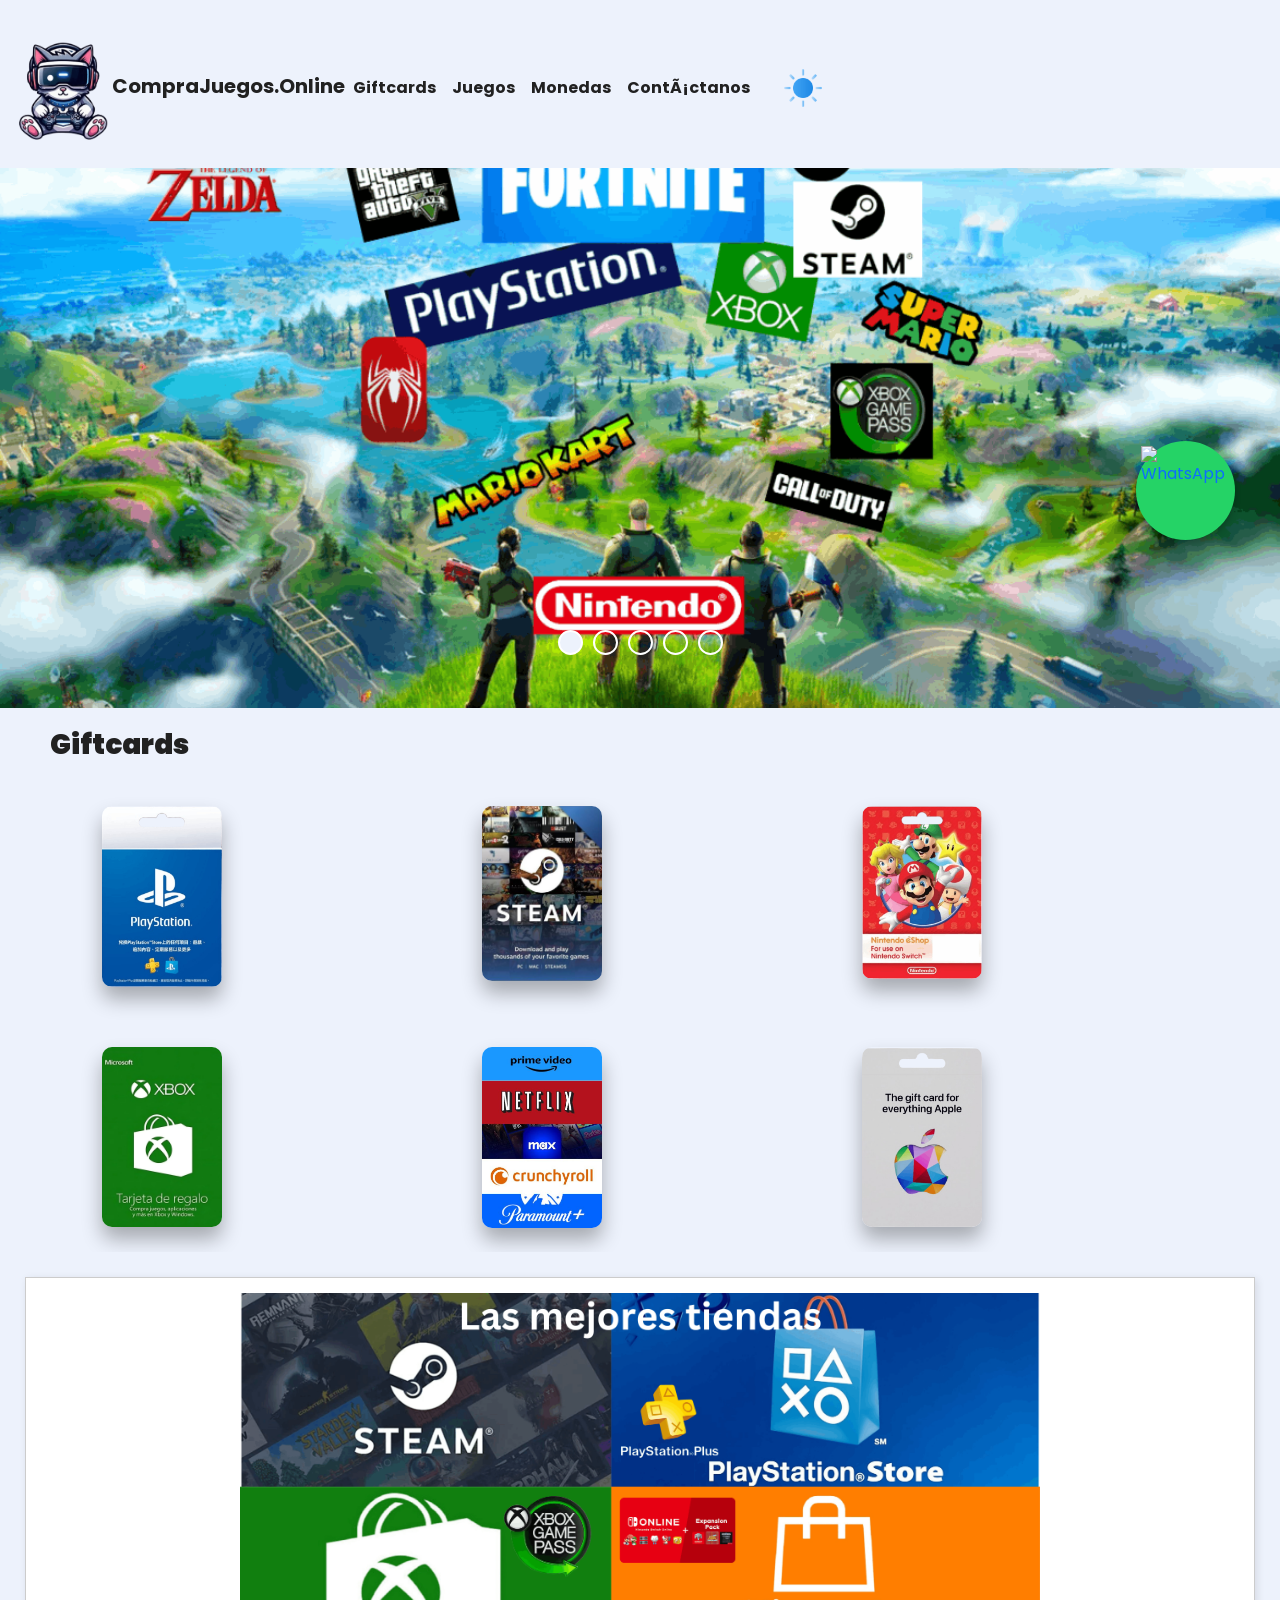
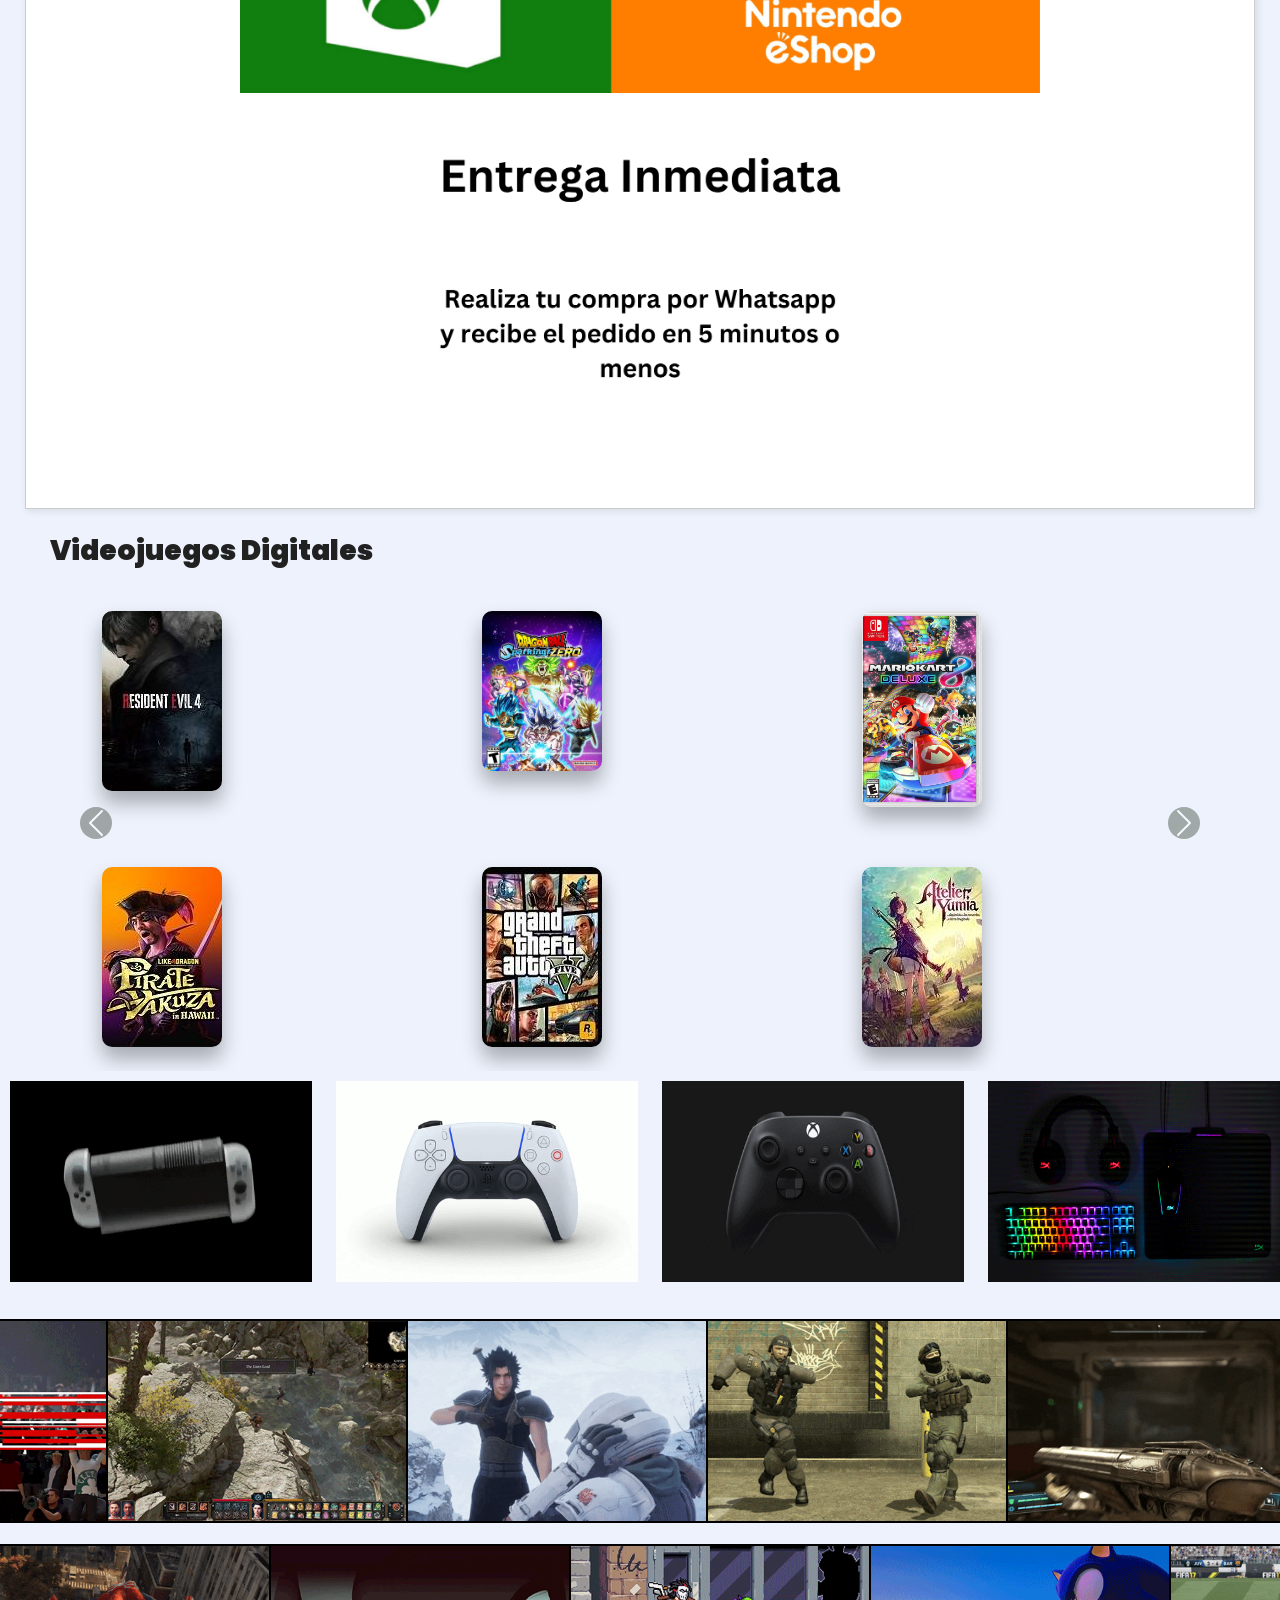
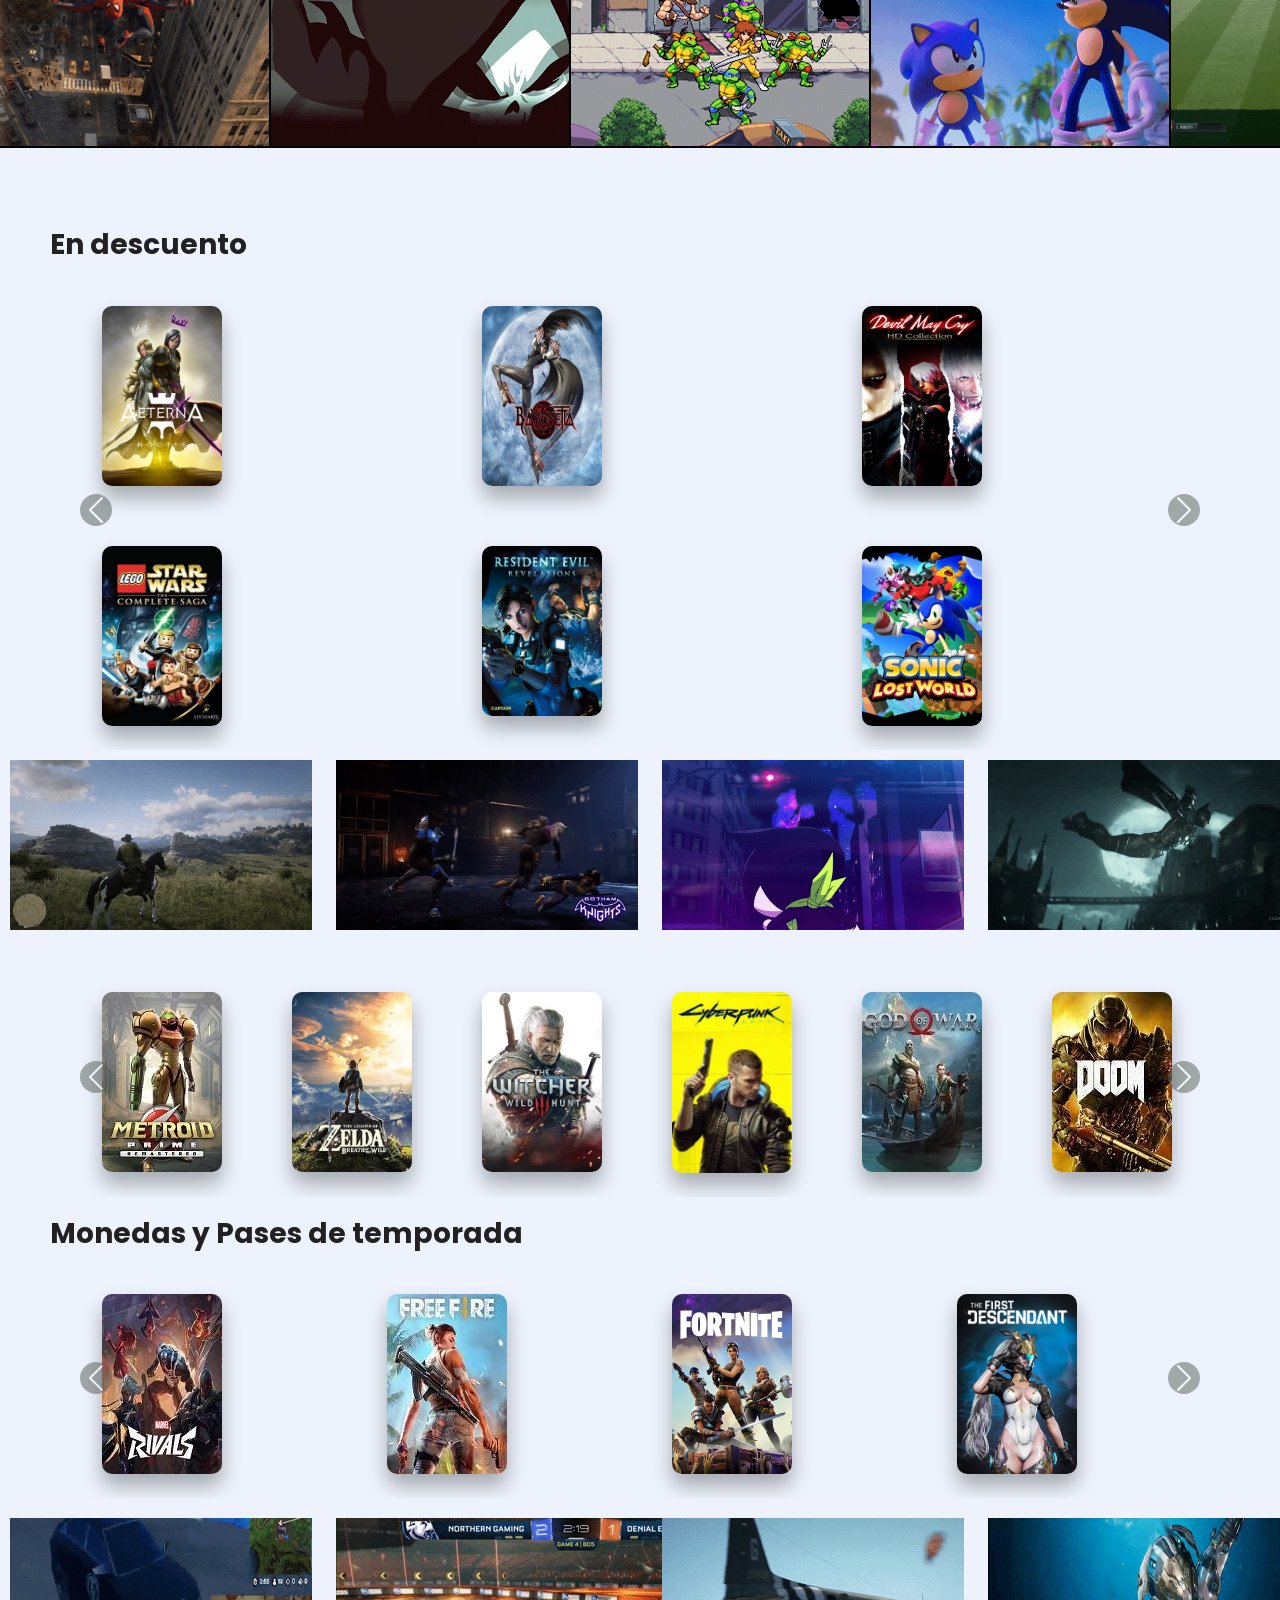
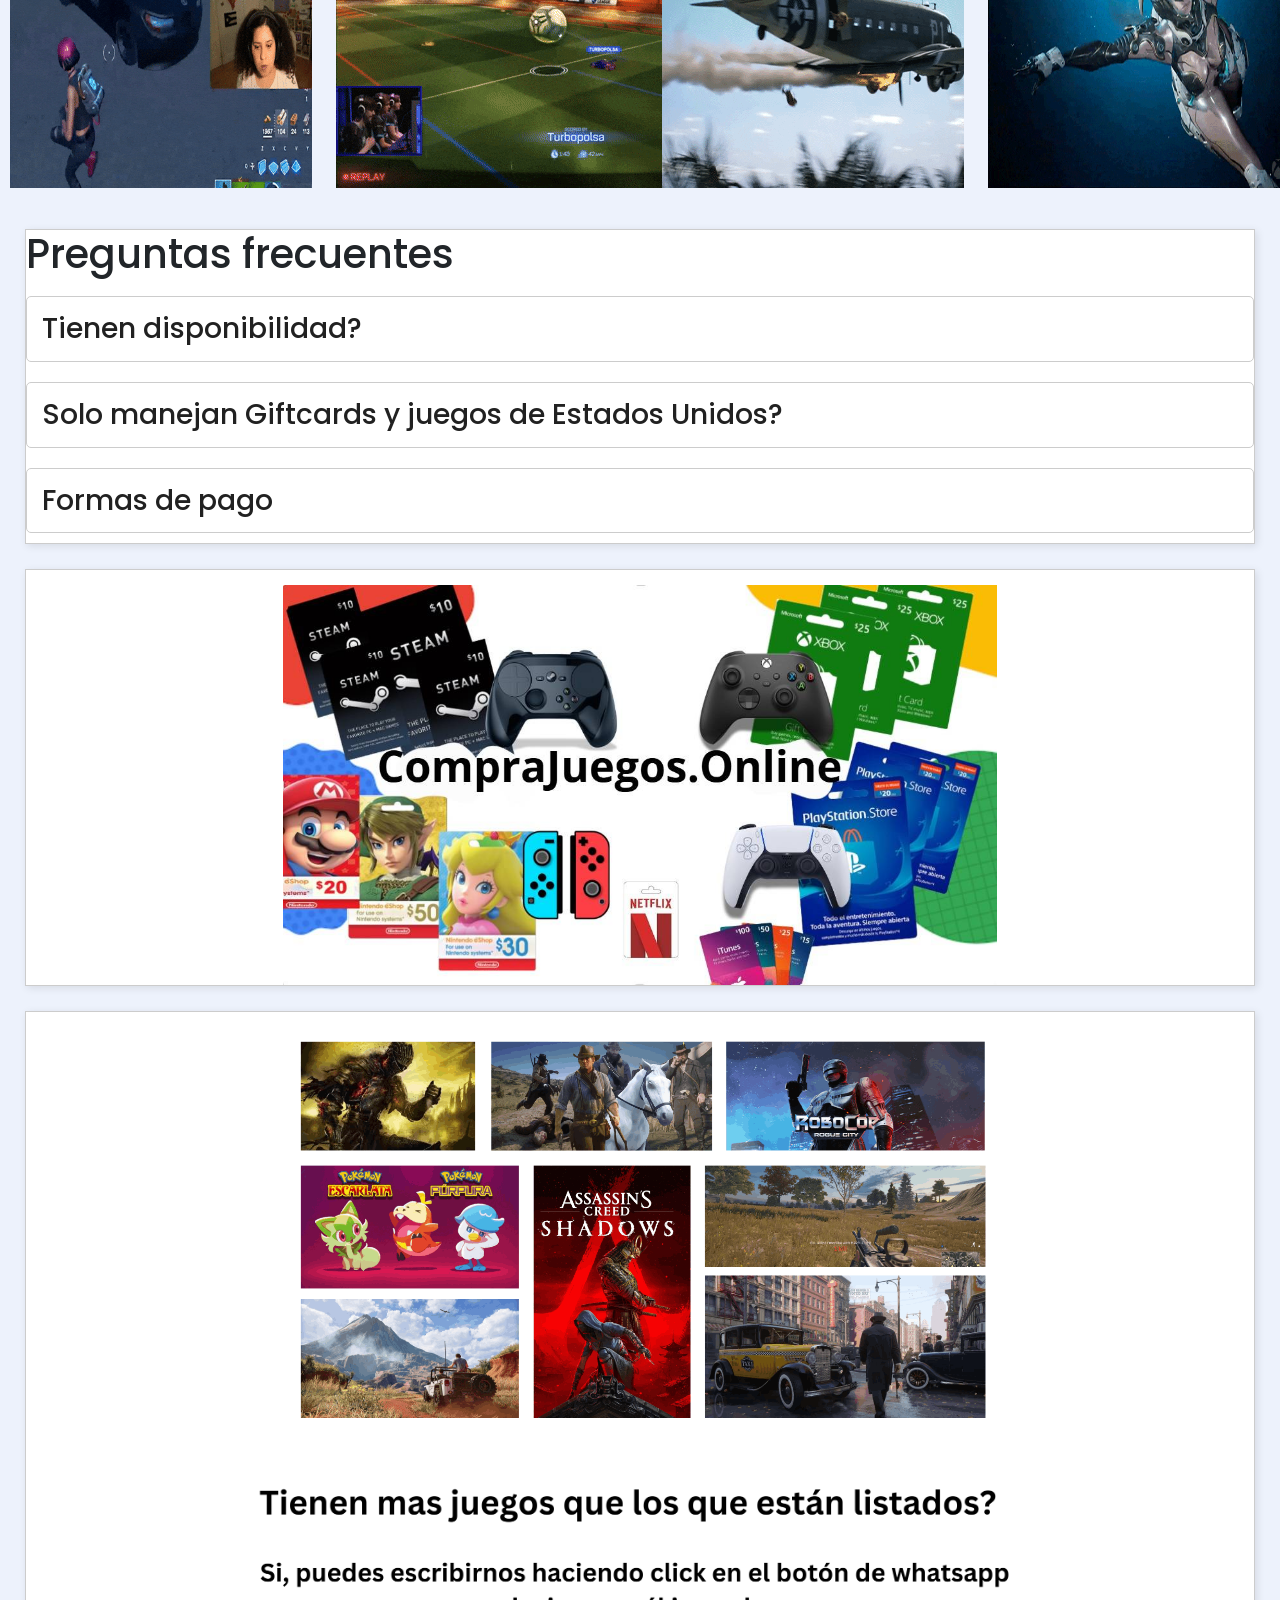
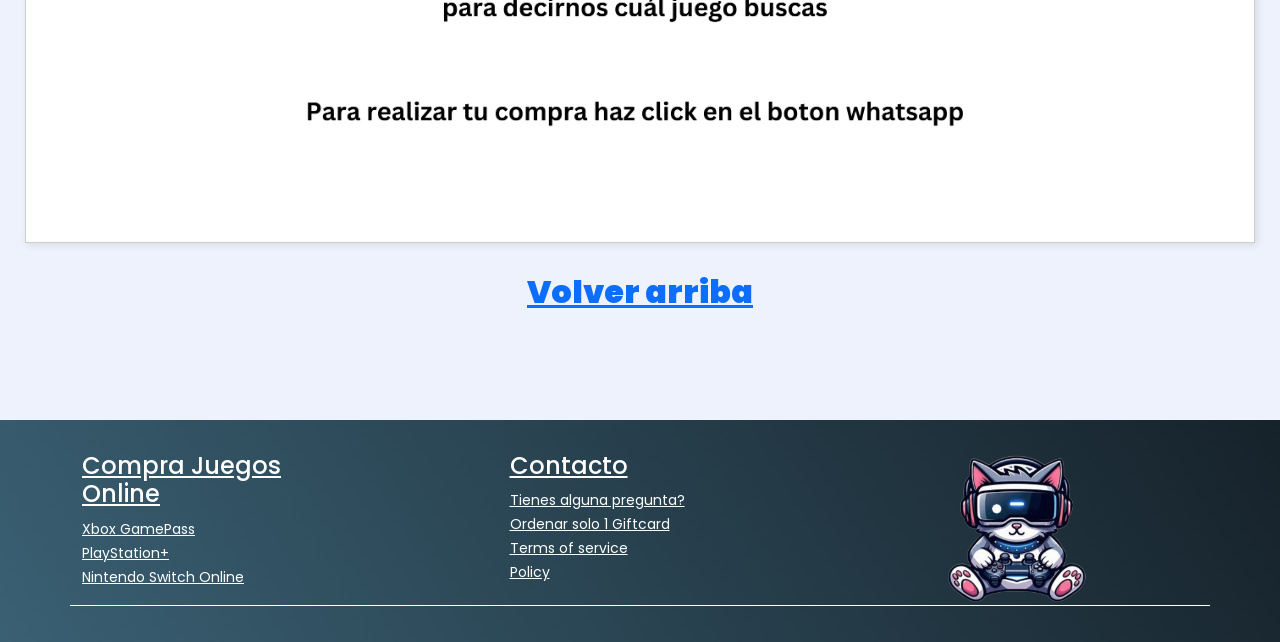
==== commit b09d0cc4: "fixed minor issues" ====
--- a/index.html
+++ b/index.html
@@ -618,7 +618,7 @@
     <!-- EXPLANATION ------------------------------------------------------------------------------------------------------------------------------------------------------------------------------------------------------->
 
 
-    <h3 id="juegos" class="subtitle"><strong>Juegos Digitales</strong></h3>
+    <h3 id="juegos" class="subtitle"><strong>Videojuegos Digitales</strong></h3>
 
     <div id="carouselExampleFade2" class="carousel slide carousel-fade1">
       <div class="carousel-inner">
@@ -1121,6 +1121,42 @@
             <img src="./img/gifs/Fortnite Battle Royale Dancing GIF.gif" alt="" />
           </div>
           <div class="carrusel-item">
+            <img src="./img/gifs/Indiana Jones Indy GIF by Bethesda.gif" alt="" />
+          </div>
+          <div class="carrusel-item">
+            <img src="./img/gifs/iron man GIF.gif" alt="" />
+          </div>
+          <div class="carrusel-item">
+            <img src="./img/gifs/Tony Stark Ironman GIF by GIPHY Gaming.gif" alt="" />
+          </div>
+          <div class="carrusel-item">
+            <img src="./img/gifs/2K Games Sport GIF by Xbox.gif" alt="" />
+          </div>
+          <div class="carrusel-item">
+            <img src="./img/gifs/Baldurs Gate Bg3 GIF by Larian Studios.gif" alt="" />
+          </div>
+          <div class="carrusel-item">
+            <img src="./img/gifs/Cloud Xbox GIF by Square Enix.gif" alt="" />
+          </div>
+          <div class="carrusel-item">
+            <img src="./img/gifs/cs GIF.gif" alt="" />
+          </div>
+          <div class="carrusel-item">
+            <img src="./img/gifs/Doom Eternal GIF by Gaming GIFs.gif" alt="" />
+          </div>
+          <div class="carrusel-item">
+            <img src="./img/gifs/EldenRing.gif" alt="" />
+          </div>
+          <div class="carrusel-item">
+            <img src="./img/gifs/Fifa19 Sef GIF by Örgryte IS eSports.gif" alt="" />
+          </div>
+          <div class="carrusel-item">
+            <img src="./img/gifs/Fire Flames GIF by Xbox.gif" alt="" />
+          </div>
+          <div class="carrusel-item">
+            <img src="./img/gifs/Fortnite Battle Royale Dancing GIF.gif" alt="" />
+          </div>
+          <div class="carrusel-item">
             <img src="./img/gifs/indiana jones GIF.gif" alt="" />
           </div>
           <div class="carrusel-item">
@@ -1129,46 +1165,10 @@
           <div class="carrusel-item">
             <img src="./img/gifs/Tony Stark Ironman GIF by GIPHY Gaming.gif" alt="" />
           </div>
-          <div class="carrusel-item">
-            <img src="./img/gifs/2K Games Sport GIF by Xbox.gif" alt="" />
-          </div>
-          <div class="carrusel-item">
-            <img src="./img/gifs/Baldurs Gate Bg3 GIF by Larian Studios.gif" alt="" />
-          </div>
-          <div class="carrusel-item">
-            <img src="./img/gifs/Cloud Xbox GIF by Square Enix.gif" alt="" />
-          </div>
-          <div class="carrusel-item">
-            <img src="./img/gifs/cs GIF.gif" alt="" />
-          </div>
-          <div class="carrusel-item">
-            <img src="./img/gifs/Doom Eternal GIF by Gaming GIFs.gif" alt="" />
-          </div>
-          <div class="carrusel-item">
-            <img src="./img/gifs/EldenRing.gif" alt="" />
-          </div>
-          <div class="carrusel-item">
-            <img src="./img/gifs/Fifa19 Sef GIF by Örgryte IS eSports.gif" alt="" />
-          </div>
-          <div class="carrusel-item">
-            <img src="./img/gifs/Fire Flames GIF by Xbox.gif" alt="" />
-          </div>
-          <div class="carrusel-item">
-            <img src="./img/gifs/Fortnite Battle Royale Dancing GIF.gif" alt="" />
-          </div>
-          <div class="carrusel-item">
-            <img src="./img/gifs/indiana jones GIF.gif" alt="" />
-          </div>
-          <div class="carrusel-item">
-            <img src="./img/gifs/iron man GIF.gif" alt="" />
-          </div>
-          <div class="carrusel-item">
-            <img src="./img/gifs/Tony Stark Ironman GIF by GIPHY Gaming.gif" alt="" />
-          </div>
-        </div>
-      </div>
-<!------------------------ Second Carrousel------------------------------------------------------------------------------------------------------------------------------------------------------->
-      <div id="discount"class="carrusel carrusel-2">
+        </div>
+      </div>
+      <!------------------------ Second Carrousel------------------------------------------------------------------------------------------------------------------------------------------------------->
+      <div id="discount" class="carrusel carrusel-2">
         <div class="carrusel-items">
           <div class="carrusel-item">
             <img src="./img/gifs/jc3 GIF by Just Cause Games.gif" />
@@ -1247,258 +1247,261 @@
 
     </div>
 
-
-    <h3 id="discount" class="subtitle">En descuento</h3>
-
-    <div id="carouselExampleFade4" class="carousel slide carousel-fade1">
-      <div class="carousel-inner">
-        <div class="carousel-item active">
-          <div class="container text-center">
-            <div class="row row-cols-3">
-              <div class="col">
-                <div class="col-md-2  col-sm-4 mt-3 cards">
-                  <div>
-                    <img src="./img/Games-Images/aeternanoctis.jpg" class="smallcard">
-                    <div class="details mt-1">
-                      <!-- <div class="title ">
+    <div class="discounts">
+
+
+      <h3 id="discount" class="subtitle ">En descuento</h3>
+
+      <div id="carouselExampleFade4" class="carousel slide carousel-fade1">
+        <div class="carousel-inner">
+          <div class="carousel-item active">
+            <div class="container text-center">
+              <div class="row row-cols-3">
+                <div class="col">
+                  <div class="col-md-2  col-sm-4 mt-3 cards">
+                    <div>
+                      <img src="./img/Games-Images/aeternanoctis.jpg" class="smallcard">
+                      <div class="details mt-1">
+                        <!-- <div class="title ">
                         <p>AtlantisOdyssey<br> 4.3 ★</p>
                       </div> -->
-                    </div>
-                  </div>
-                </div>
-              </div>
-              <div class="col">
-                <div class="col-md-2  col-sm-4 mt-3 cards">
-                  <div>
-                    <img src="./img/Games-Images/bayonetta.jpg" class="smallcard">
-                    <div class="details mt-1">
-                      <div class="title fw-normal ms-2 name">
-                        <p>SpringValley: FarmQuestGame<br>4.3 ★</p>
-                      </div>
-                    </div>
-                  </div>
-                </div>
-              </div>
-              <div class="col">
-                <div class="col-md-2  col-sm-4 mt-3 cards">
-                  <div>
-                    <img src="./img/Games-Images/devilmaycryhd.jpg" class="smallcard">
-                    <div class="details mt-1">
-                      <div class="title fw-normal ms-2 name">
-                        <!-- <p>Royal Farm<br>4.3 ★</p> -->
-                      </div>
-                    </div>
-                  </div>
-                </div>
-              </div>
-              <div class="col">
-                <div class="col-md-2  col-sm-4 mt-3 cards">
-                  <div>
-                    <img src="./img/Games-Images/legostarwars.jpg" class="smallcard">
-                    <div class="details mt-1">
-                      <div class="title fw-normal ms-2 name">
-                        <!-- <p>HorizonChase ArcadeRacing<br>4.3 ★</p> -->
-                      </div>
-                    </div>
-                  </div>
-                </div>
-              </div>
-              <div class="col">
-                <div class="col-md-2  col-sm-4 mt-3 cards">
-                  <div>
-                    <img src="/img/Games-Images/residentevilrevelations.jpg" class="smallcard">
-                    <div class="details mt-1">
-                      <div class="title fw-normal ms-2 name">
-                        <!-- <p>StuntCar Extreme<br>4.3 ★</p> -->
-                      </div>
-                    </div>
-                  </div>
-                </div>
-              </div>
-              <div class="col">
-                <div class="col-md-2  col-sm-4 mt-3 cards">
-                  <div>
-                    <img src="/img/Games-Images/soniclostworld.jpg" class="smallcard">
-                    <div class="details mt-1">
-                      <div class="title fw-normal ms-2 name">
-                        <!-- <p>Empires&Puzzles: MatchRPG<br>4.3 ★</p> -->
-                      </div>
-                    </div>
-                  </div>
-                </div>
-              </div>
-            </div>
-          </div>
-
-        </div>
-        <div class="carousel-item">
-          <div class="container text-center">
-            <div class="row row-cols-3">
-              <div class="col">
-                <div class="col-md-2  col-sm-4 mt-3 cards">
-                  <div>
-                    <img src="/img/Games-Images/maneater.jpg" class="smallcard">
-                    <div class="details mt-1">
-                      <div class="title fw-normal ms-2 name">
-                        <!-- <p>JetpackJoyride<br>4.3 ★</p> -->
-                      </div>
-                    </div>
-                  </div>
-                </div>
-              </div>
-              <div class="col">
-                <div class="col-md-2  col-sm-4 mt-3 cards">
-                  <div>
-                    <img src="/img/Games-Images/soniclostworld.jpg" class="smallcard">
-                    <div class="details mt-1">
-                      <div class="title fw-normal ms-2 name">
-                        <!-- <p>RailRush<br>4.3 ★</p> -->
-                      </div>
-                    </div>
-                  </div>
-                </div>
-              </div>
-              <div class="col">
-                <div class="col-md-2  col-sm-4 mt-3 cards">
-                  <div>
-                    <img src="/img/Games-Images/destroyallhumans.jpg" class="smallcard">
-                    <div class="details mt-1">
-                      <div class="title fw-normal ms-2 name">
-                        <!-- <p>IncredibleJack: Jump&Run<br>4.3 ★</p> -->
-                      </div>
-                    </div>
-                  </div>
-                </div>
-              </div>
-              <div class="col">
-                <div class="col-md-2  col-sm-4 mt-3 cards">
-                  <div>
-                    <img src="/img/Games-Images/persona5striker.jpg" class="smallcard">
-                    <div class="details mt-1">
-                      <div class="title fw-normal ms-2 name">
-                        <p>HungryShark Evolution<br>4.3 ★</p>
-                      </div>
-                    </div>
-                  </div>
-                </div>
-              </div>
-              <div class="col">
-                <div class="col-md-2  col-sm-4 mt-3 cards">
-                  <div>
-                    <img src="/img/Games-Images/superlucky.jpg" class="smallcard">
-                    <div class="details mt-1">
-                      <div class="title fw-normal ms-2 name">
-                        <p>Space shooter - Galaxy attack<br>4.3 ★</p>
-                      </div>
-                    </div>
-                  </div>
-                </div>
-              </div>
-              <div class="col">
-                <div class="col-md-2  col-sm-4 mt-3 cards">
-                  <div>
-                    <img src="/img/Games-Images/gothamknights.jpg" class="smallcard">
-                    <div class="details mt-1">
-                      <!-- <div class="title">
+                      </div>
+                    </div>
+                  </div>
+                </div>
+                <div class="col">
+                  <div class="col-md-2  col-sm-4 mt-3 cards">
+                    <div>
+                      <img src="./img/Games-Images/bayonetta.jpg" class="smallcard">
+                      <div class="details mt-1">
+                        <div class="title fw-normal ms-2 name">
+                          <p>SpringValley: FarmQuestGame<br>4.3 ★</p>
+                        </div>
+                      </div>
+                    </div>
+                  </div>
+                </div>
+                <div class="col">
+                  <div class="col-md-2  col-sm-4 mt-3 cards">
+                    <div>
+                      <img src="./img/Games-Images/devilmaycryhd.jpg" class="smallcard">
+                      <div class="details mt-1">
+                        <div class="title fw-normal ms-2 name">
+                          <!-- <p>Royal Farm<br>4.3 ★</p> -->
+                        </div>
+                      </div>
+                    </div>
+                  </div>
+                </div>
+                <div class="col">
+                  <div class="col-md-2  col-sm-4 mt-3 cards">
+                    <div>
+                      <img src="./img/Games-Images/legostarwars.jpg" class="smallcard">
+                      <div class="details mt-1">
+                        <div class="title fw-normal ms-2 name">
+                          <!-- <p>HorizonChase ArcadeRacing<br>4.3 ★</p> -->
+                        </div>
+                      </div>
+                    </div>
+                  </div>
+                </div>
+                <div class="col">
+                  <div class="col-md-2  col-sm-4 mt-3 cards">
+                    <div>
+                      <img src="/img/Games-Images/residentevilrevelations.jpg" class="smallcard">
+                      <div class="details mt-1">
+                        <div class="title fw-normal ms-2 name">
+                          <!-- <p>StuntCar Extreme<br>4.3 ★</p> -->
+                        </div>
+                      </div>
+                    </div>
+                  </div>
+                </div>
+                <div class="col">
+                  <div class="col-md-2  col-sm-4 mt-3 cards">
+                    <div>
+                      <img src="/img/Games-Images/soniclostworld.jpg" class="smallcard">
+                      <div class="details mt-1">
+                        <div class="title fw-normal ms-2 name">
+                          <!-- <p>Empires&Puzzles: MatchRPG<br>4.3 ★</p> -->
+                        </div>
+                      </div>
+                    </div>
+                  </div>
+                </div>
+              </div>
+            </div>
+
+          </div>
+          <div class="carousel-item">
+            <div class="container text-center">
+              <div class="row row-cols-3">
+                <div class="col">
+                  <div class="col-md-2  col-sm-4 mt-3 cards">
+                    <div>
+                      <img src="/img/Games-Images/maneater.jpg" class="smallcard">
+                      <div class="details mt-1">
+                        <div class="title fw-normal ms-2 name">
+                          <!-- <p>JetpackJoyride<br>4.3 ★</p> -->
+                        </div>
+                      </div>
+                    </div>
+                  </div>
+                </div>
+                <div class="col">
+                  <div class="col-md-2  col-sm-4 mt-3 cards">
+                    <div>
+                      <img src="/img/Games-Images/soniclostworld.jpg" class="smallcard">
+                      <div class="details mt-1">
+                        <div class="title fw-normal ms-2 name">
+                          <!-- <p>RailRush<br>4.3 ★</p> -->
+                        </div>
+                      </div>
+                    </div>
+                  </div>
+                </div>
+                <div class="col">
+                  <div class="col-md-2  col-sm-4 mt-3 cards">
+                    <div>
+                      <img src="/img/Games-Images/destroyallhumans.jpg" class="smallcard">
+                      <div class="details mt-1">
+                        <div class="title fw-normal ms-2 name">
+                          <!-- <p>IncredibleJack: Jump&Run<br>4.3 ★</p> -->
+                        </div>
+                      </div>
+                    </div>
+                  </div>
+                </div>
+                <div class="col">
+                  <div class="col-md-2  col-sm-4 mt-3 cards">
+                    <div>
+                      <img src="/img/Games-Images/persona5striker.jpg" class="smallcard">
+                      <div class="details mt-1">
+                        <div class="title fw-normal ms-2 name">
+                          <p>HungryShark Evolution<br>4.3 ★</p>
+                        </div>
+                      </div>
+                    </div>
+                  </div>
+                </div>
+                <div class="col">
+                  <div class="col-md-2  col-sm-4 mt-3 cards">
+                    <div>
+                      <img src="/img/Games-Images/superlucky.jpg" class="smallcard">
+                      <div class="details mt-1">
+                        <div class="title fw-normal ms-2 name">
+                          <p>Space shooter - Galaxy attack<br>4.3 ★</p>
+                        </div>
+                      </div>
+                    </div>
+                  </div>
+                </div>
+                <div class="col">
+                  <div class="col-md-2  col-sm-4 mt-3 cards">
+                    <div>
+                      <img src="/img/Games-Images/gothamknights.jpg" class="smallcard">
+                      <div class="details mt-1">
+                        <!-- <div class="title">
                         <p>Fruit Fancy<br>4.3 ★</p>
                       </div> -->
-                    </div>
-                  </div>
-                </div>
-              </div>
-            </div>
-          </div>
-        </div>
-        <div class="carousel-item">
-          <div class="container text-center">
-            <div class="row row-cols-3">
-              <div class="col">
-                <div class="col-md-2  col-sm-4 mt-3 cards">
-                  <div>
-                    <img src="/img/Games-Images/talesofarise.jpg" class="smallcard">
-                    <div class="details mt-1">
-                      <div class="title ">
-                        <!-- <p>Marvel StrikeForce<br> 4.3 ★</p> -->
-                      </div>
-                    </div>
-                  </div>
-                </div>
-              </div>
-              <div class="col">
-                <div class="col-md-2  col-sm-4 mt-3 cards">
-                  <div>
-                    <img src="/img/Games-Images/shadowofmordor.jpg" class="smallcard">
-                    <div class="details mt-1">
-                      <div class="title fw-normal ms-2 name">
-                        <!-- <p>CoverFire<br>4.3 ★</p> -->
-                      </div>
-                    </div>
-                  </div>
-                </div>
-              </div>
-              <div class="col">
-                <div class="col-md-2  col-sm-4 mt-3 cards">
-                  <div>
-                    <img src="/img/Games-Images/frostpunk.jpg" class="smallcard">
-                    <div class="details mt-1">
-                      <div class="title fw-normal ms-2 name">
-                        <!-- <p>HitmanSniper<br>4.3 ★</p> -->
-                      </div>
-                    </div>
-                  </div>
-                </div>
-              </div>
-              <div class="col">
-                <div class="col-md-2  col-sm-4 mt-3 cards">
-                  <div>
-                    <img src="/img/Games-Images/castlevania.jpg" class="smallcard">
-                    <div class="details mt-1">
-                      <div class="title fw-normal ms-2 name">
-                        <!-- <p>LostIsland<br>4.3 ★</p> -->
-                      </div>
-                    </div>
-                  </div>
-                </div>
-              </div>
-              <div class="col">
-                <div class="col-md-2  col-sm-4 mt-3 cards">
-                  <div>
-                    <img src="/img/Games-Images/mortalkombat11.jpg" class="smallcard">
-                    <div class="details mt-1">
-                      <div class="title fw-normal ms-2 name">
-                        <!-- <p>RealCricket<br>4.3 ★</p> -->
-                      </div>
-                    </div>
-                  </div>
-                </div>
-              </div>
-              <div class="col">
-                <div class="col-md-2  col-sm-4 mt-3 cards">
-                  <div>
-                    <img src="/img/Games-Images/pathfinder.jpg" class="smallcard">
-                    <div class="details mt-1">
-                      <div class="title fw-normal ms-2 name">
-                        <!-- <p>HarryPotter<br>4.3 ★</p> -->
-                      </div>
-                    </div>
-                  </div>
-                </div>
-              </div>
-            </div>
-          </div>
-        </div>
-      </div>
-      <button class="carousel-control-prev " type="button" data-bs-target="#carouselExampleFade4" data-bs-slide="prev">
-        <span class="carousel-control-prev-icon " aria-hidden="true"></span>
-        <span class="visually-hidden">Previous</span>
-      </button>
-      <button class="carousel-control-next" type="button" data-bs-target="#carouselExampleFade4" data-bs-slide="next">
-        <span class="carousel-control-next-icon" aria-hidden="true"></span>
-        <span class="visually-hidden">Next</span>
-      </button>
+                      </div>
+                    </div>
+                  </div>
+                </div>
+              </div>
+            </div>
+          </div>
+          <div class="carousel-item">
+            <div class="container text-center">
+              <div class="row row-cols-3">
+                <div class="col">
+                  <div class="col-md-2  col-sm-4 mt-3 cards">
+                    <div>
+                      <img src="/img/Games-Images/talesofarise.jpg" class="smallcard">
+                      <div class="details mt-1">
+                        <div class="title ">
+                          <!-- <p>Marvel StrikeForce<br> 4.3 ★</p> -->
+                        </div>
+                      </div>
+                    </div>
+                  </div>
+                </div>
+                <div class="col">
+                  <div class="col-md-2  col-sm-4 mt-3 cards">
+                    <div>
+                      <img src="/img/Games-Images/shadowofmordor.jpg" class="smallcard">
+                      <div class="details mt-1">
+                        <div class="title fw-normal ms-2 name">
+                          <!-- <p>CoverFire<br>4.3 ★</p> -->
+                        </div>
+                      </div>
+                    </div>
+                  </div>
+                </div>
+                <div class="col">
+                  <div class="col-md-2  col-sm-4 mt-3 cards">
+                    <div>
+                      <img src="/img/Games-Images/frostpunk.jpg" class="smallcard">
+                      <div class="details mt-1">
+                        <div class="title fw-normal ms-2 name">
+                          <!-- <p>HitmanSniper<br>4.3 ★</p> -->
+                        </div>
+                      </div>
+                    </div>
+                  </div>
+                </div>
+                <div class="col">
+                  <div class="col-md-2  col-sm-4 mt-3 cards">
+                    <div>
+                      <img src="/img/Games-Images/castlevania.jpg" class="smallcard">
+                      <div class="details mt-1">
+                        <div class="title fw-normal ms-2 name">
+                          <!-- <p>LostIsland<br>4.3 ★</p> -->
+                        </div>
+                      </div>
+                    </div>
+                  </div>
+                </div>
+                <div class="col">
+                  <div class="col-md-2  col-sm-4 mt-3 cards">
+                    <div>
+                      <img src="/img/Games-Images/mortalkombat11.jpg" class="smallcard">
+                      <div class="details mt-1">
+                        <div class="title fw-normal ms-2 name">
+                          <!-- <p>RealCricket<br>4.3 ★</p> -->
+                        </div>
+                      </div>
+                    </div>
+                  </div>
+                </div>
+                <div class="col">
+                  <div class="col-md-2  col-sm-4 mt-3 cards">
+                    <div>
+                      <img src="/img/Games-Images/pathfinder.jpg" class="smallcard">
+                      <div class="details mt-1">
+                        <div class="title fw-normal ms-2 name">
+                          <!-- <p>HarryPotter<br>4.3 ★</p> -->
+                        </div>
+                      </div>
+                    </div>
+                  </div>
+                </div>
+              </div>
+            </div>
+          </div>
+        </div>
+        <button class="carousel-control-prev " type="button" data-bs-target="#carouselExampleFade4"
+          data-bs-slide="prev">
+          <span class="carousel-control-prev-icon " aria-hidden="true"></span>
+          <span class="visually-hidden">Previous</span>
+        </button>
+        <button class="carousel-control-next" type="button" data-bs-target="#carouselExampleFade4" data-bs-slide="next">
+          <span class="carousel-control-next-icon" aria-hidden="true"></span>
+          <span class="visually-hidden">Next</span>
+        </button>
+      </div>
+
     </div>
-
-
     <!-- <h3 id="discount" class="subtitle">Recomendados</h3> -->
     <div class="mas-vendidos">
 
@@ -2022,7 +2025,7 @@
     </div>
 
 
-    <h3  class="subtitle"></h3>
+    <h3 class="subtitle"></h3>
     <div class="mas-vendidos">
 
 
@@ -2031,7 +2034,7 @@
           <img src="./img/gifs/Fortnite Battle Royale Dancing GIF.gif" class="img-fluid" alt="Gif 1">
         </div>
         <div class="col-12 col-sm-6 col-md-3 mb-3">
-          <img src="./img/gifs/Rocket League Goal GIF by RLCS (1).gif" >
+          <img src="./img/gifs/Rocket League Goal GIF by RLCS (1).gif">
         </div>
         <div class="col-12 col-sm-6 col-md-3 mb-3">
           <img src="./img/gifs/Battle Royale Warzone GIF by Call of Duty.gif" class="img-fluid" alt="Gif 3">
@@ -2045,17 +2048,14 @@
 
 
 
-    <div class="explanation">
-      <img src="./img/Games-Images/bannermixto.png" alt="">
-      <img src="./img/Games-Images/entrega2.png" alt="">
-    </div>
-
-
-
-
-   
-
-    
+
+
+
+
+
+
+
+
 
 
 
@@ -2068,7 +2068,7 @@
       <div class="faq-item subtitle" onclick="toggleFaq('faq1')">
         <h3>Tienen disponibilidad?</h3>
         <div id="faq1" class="faq-content">
-          <p>Simpre tenemos disponibilidad de jugos y giftcards.Escríbenos con confianza</p>
+          <p>Simpre tenemos disponibilidad de juegos y giftcards.Escríbenos con confianza</p>
           <button onclick="hideFaq('faq1', event)">Close</button>
         </div>
       </div>
@@ -2085,7 +2085,7 @@
       <div class="faq-item subtitle" onclick="toggleFaq('faq3')">
         <h3>Formas de pago</h3>
         <div id="faq3" class="faq-content">
-          <p>Aceptamos varias formas de pago, principalmente bolívares,escríbenos haciendo click en el botón whatsapp
+          <p>Aceptamos varias formas de pago, principalmente bolívares. Escríbenos haciendo click en el botón whatsapp
           </p>
           <button onclick="hideFaq('faq3', event)">Close</button>
         </div>
@@ -2098,7 +2098,10 @@
     </div>
 
 
-
+    <div class="explanation">
+      <img src="./img/Games-Images/bannermixto.png" alt="">
+      <img src="./img/Games-Images/entrega2.png" alt="">
+    </div>
 
 
     <div class="jumping">
--- a/css/game.css
+++ b/css/game.css
@@ -12,9 +12,11 @@
 
 /* -------Common------ */
 body {
-    height: 100vh;
+    
     width: 100%;
-    background-color: #05aaf7;
+    overflow-x: hidden;
+
+    
 }
 
 input[type="radio"] {
@@ -223,7 +225,9 @@
     align-items: center;
 }
 
-
+.discounts{
+    margin-top: 70px;
+}
 .carrusel {
     height: 25vh;
     display: flex;
@@ -527,7 +531,8 @@
     margin-top:15px;
 }
 .mas-vendidos{
-    
+    width:100%;
+    margin: 10px;
     display: flex;
     justify-content: center;
     align-items: center;
@@ -536,8 +541,9 @@
 }
 
 .mas-vendidos jpg{
-    height:200px;
-    width:300px;
+    overflow: hidden;
+    width:150px;
+    object-fit: cover;
 }
 /*FOOTER*/
 
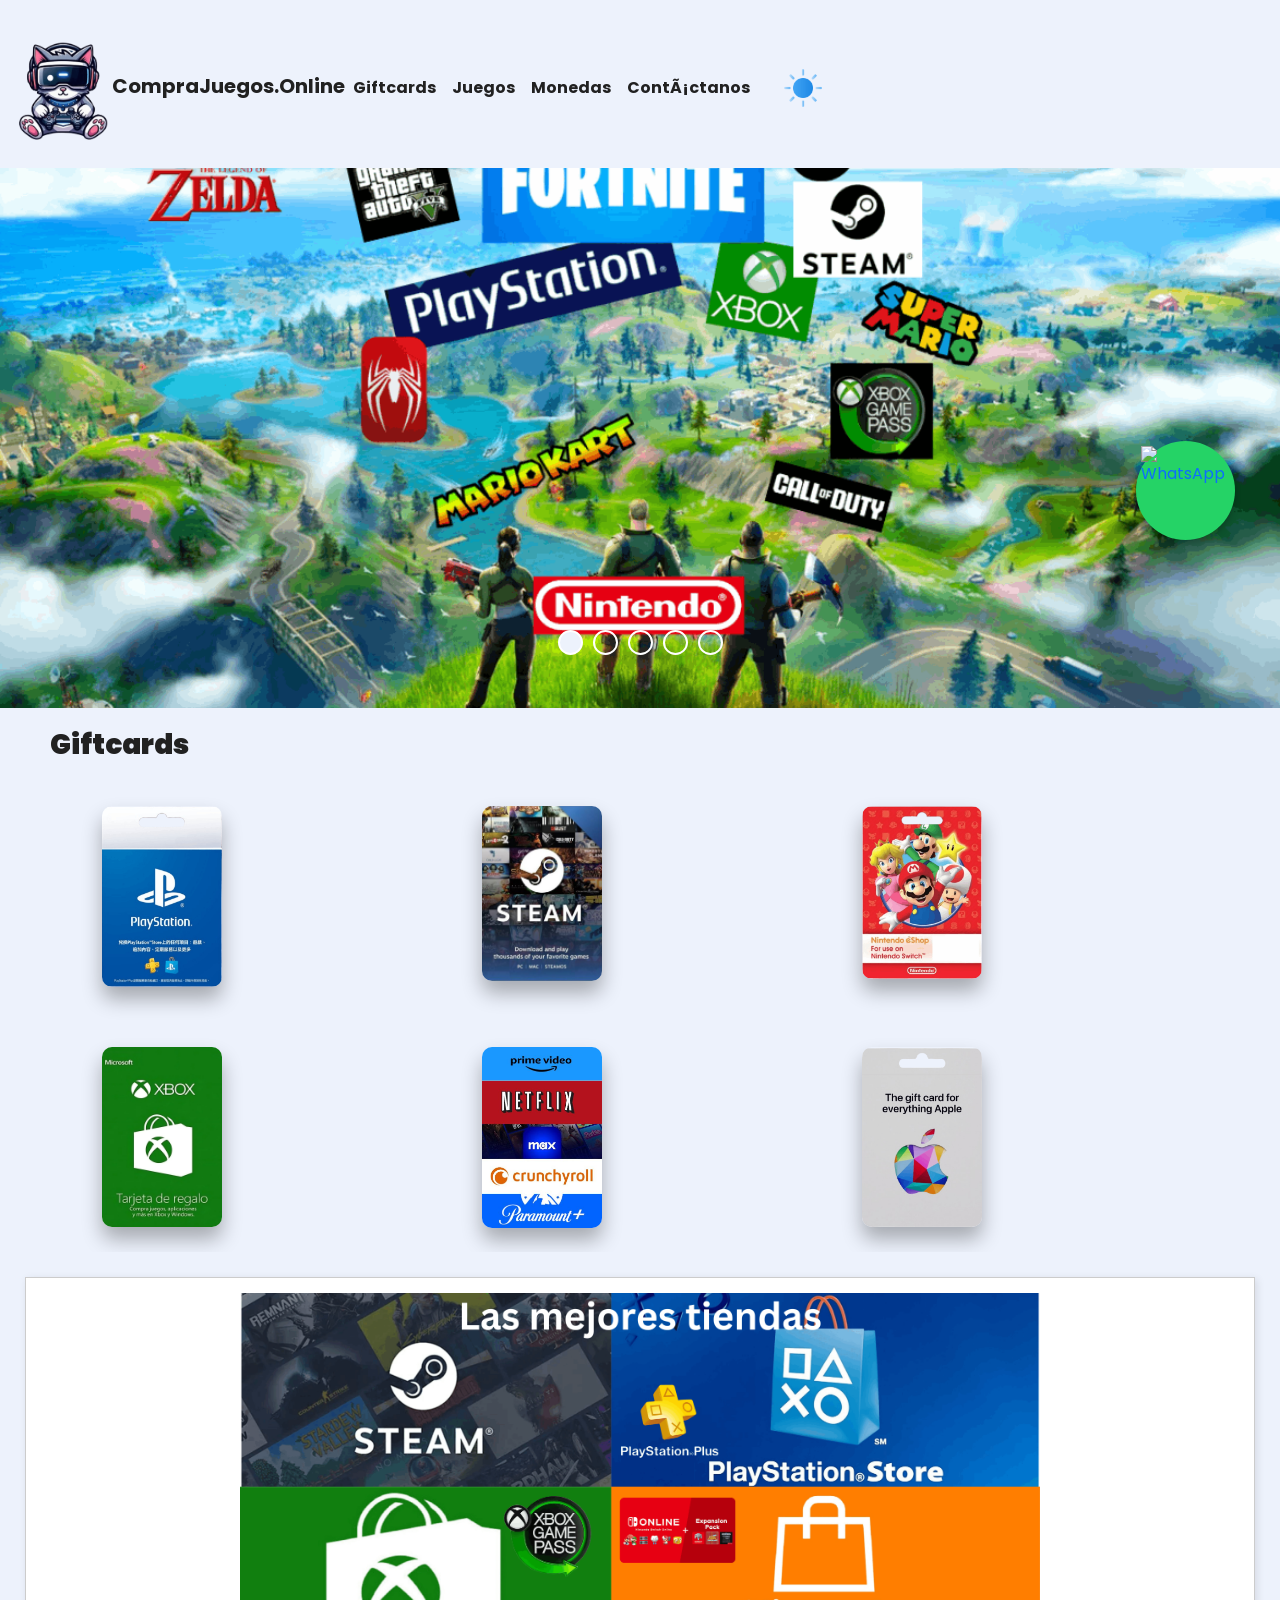
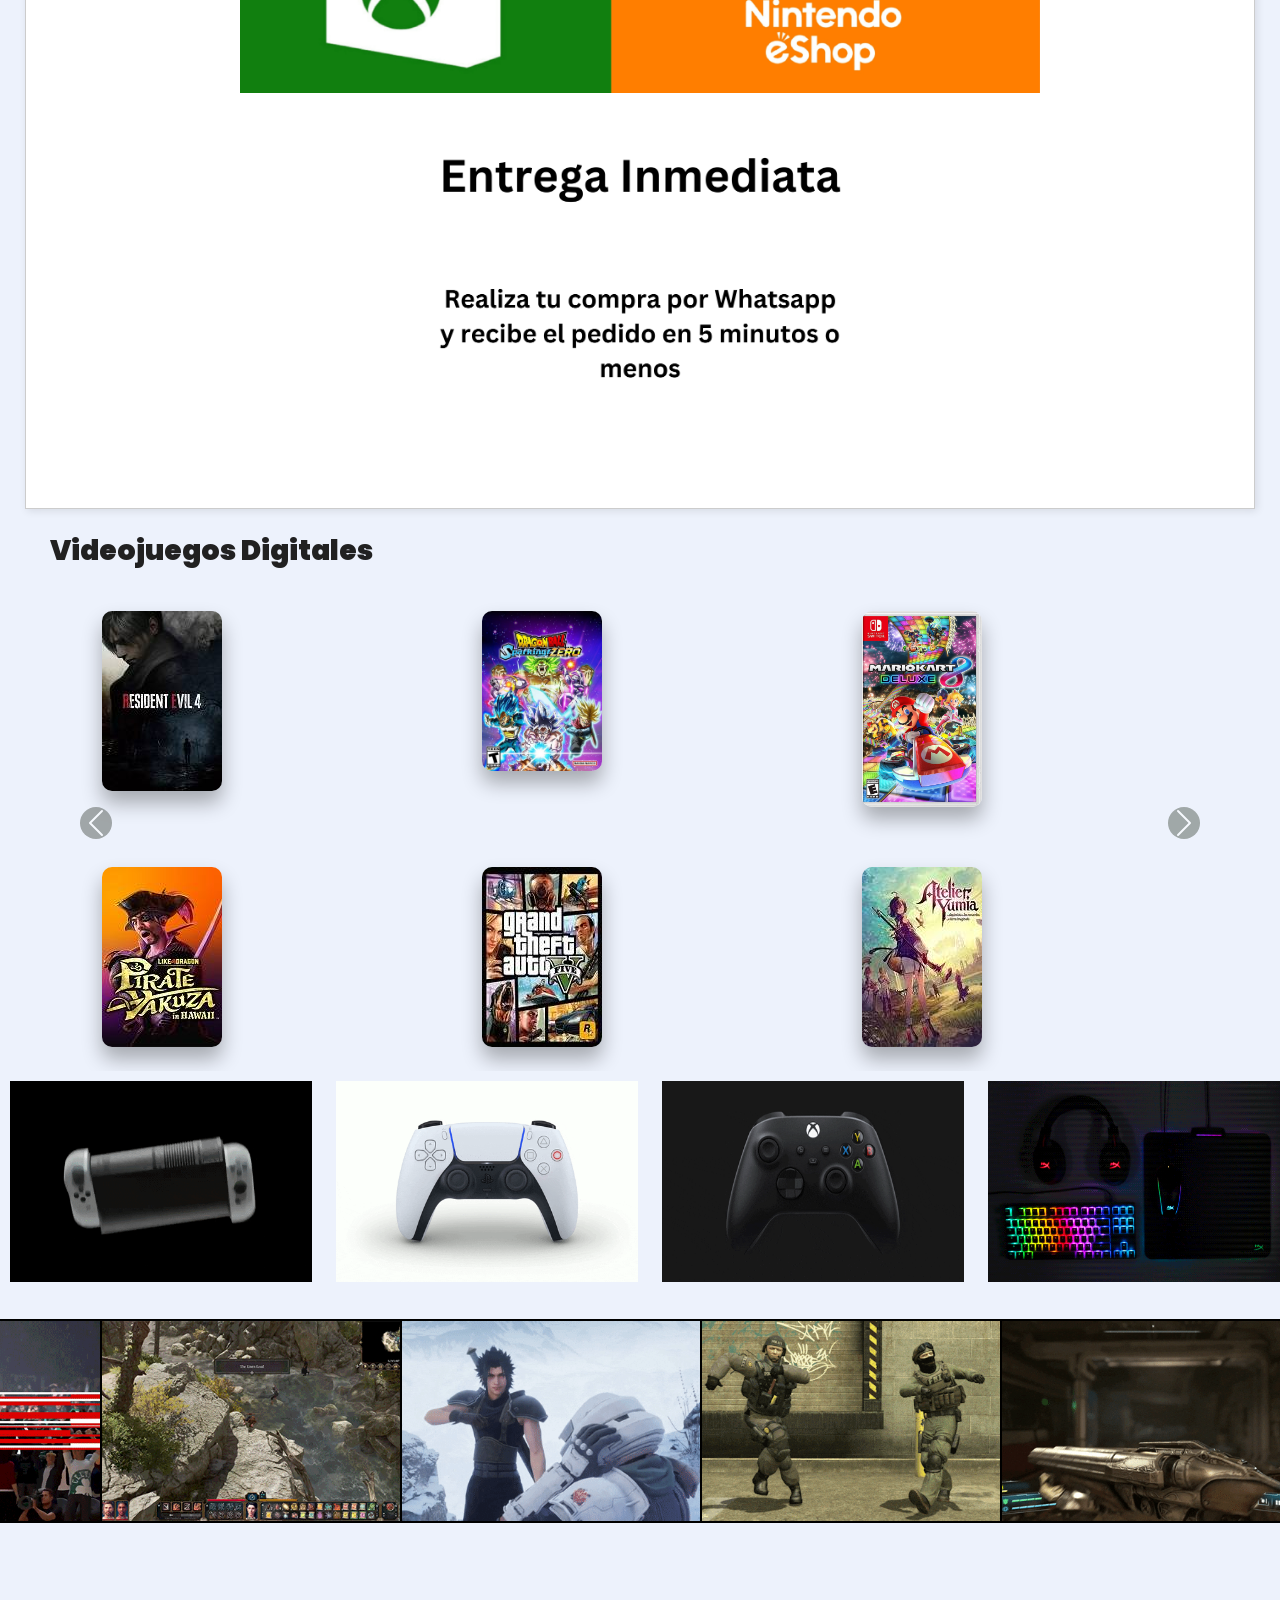
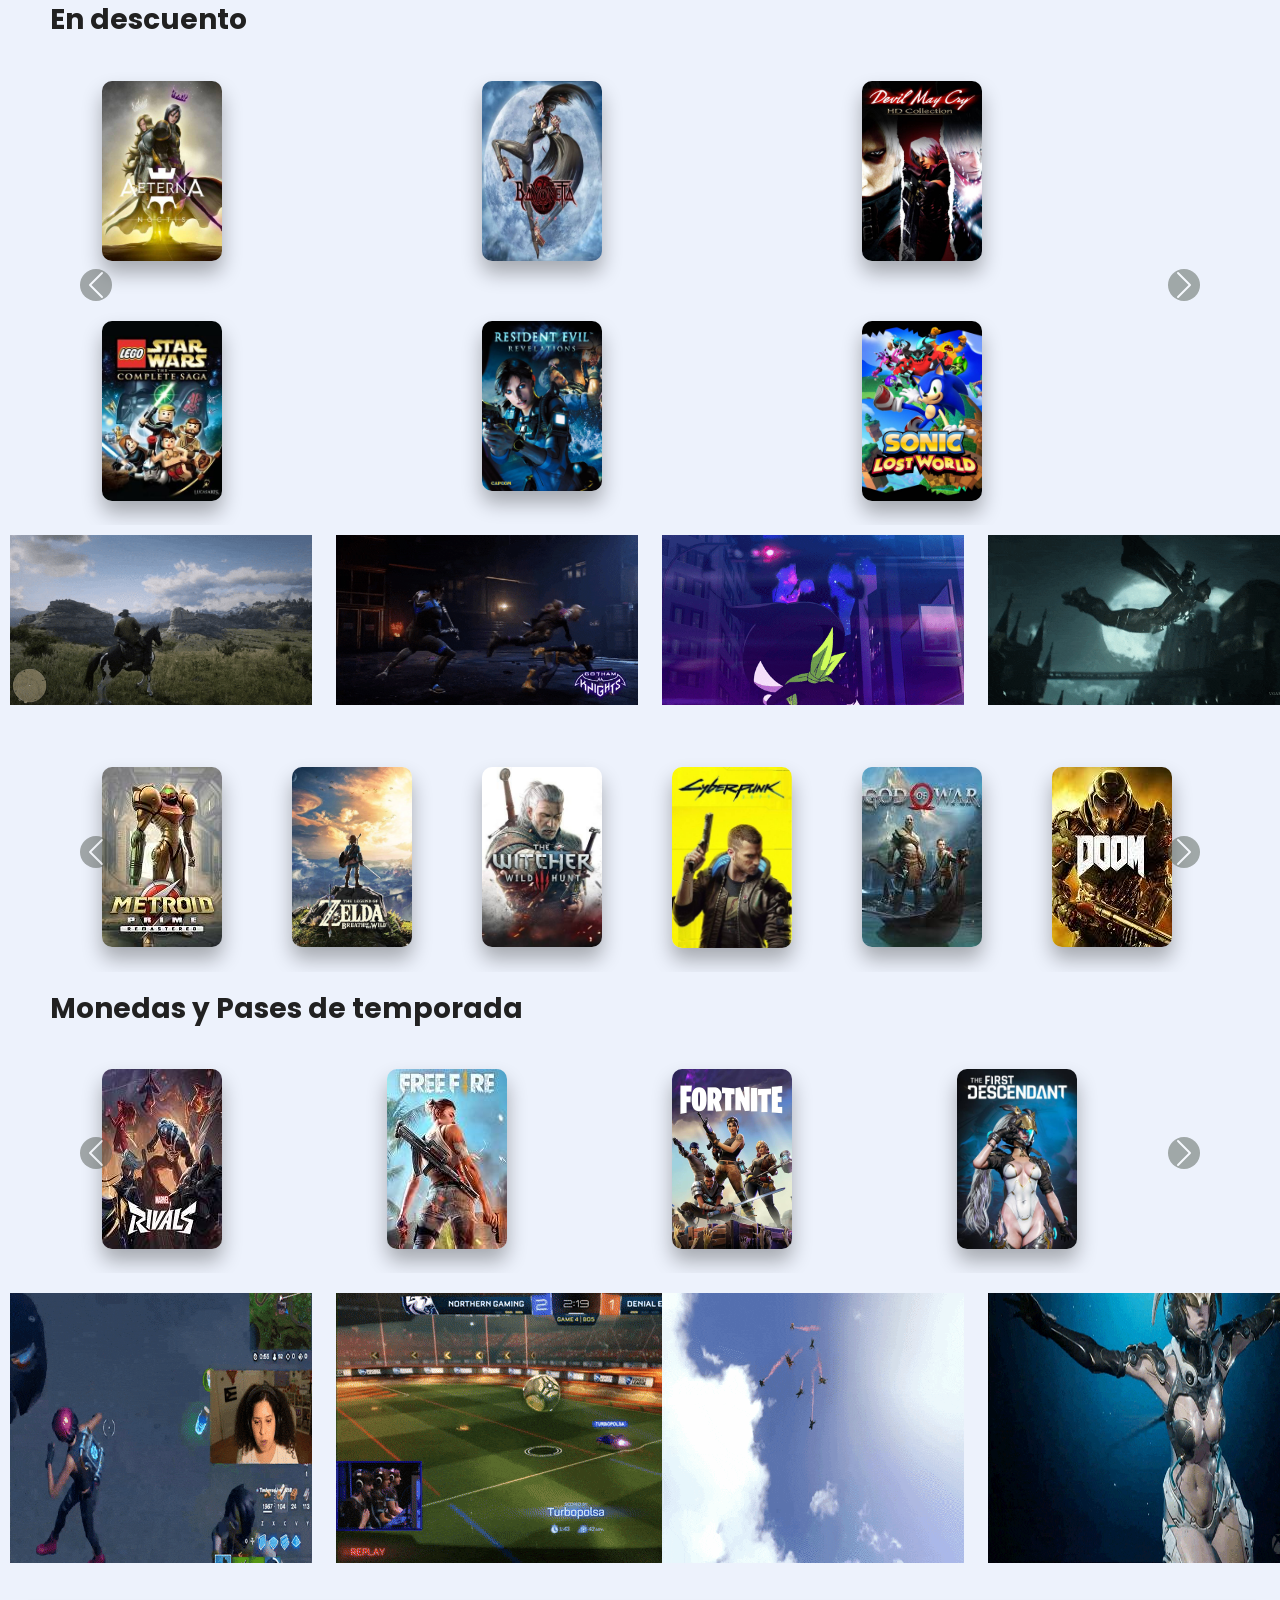
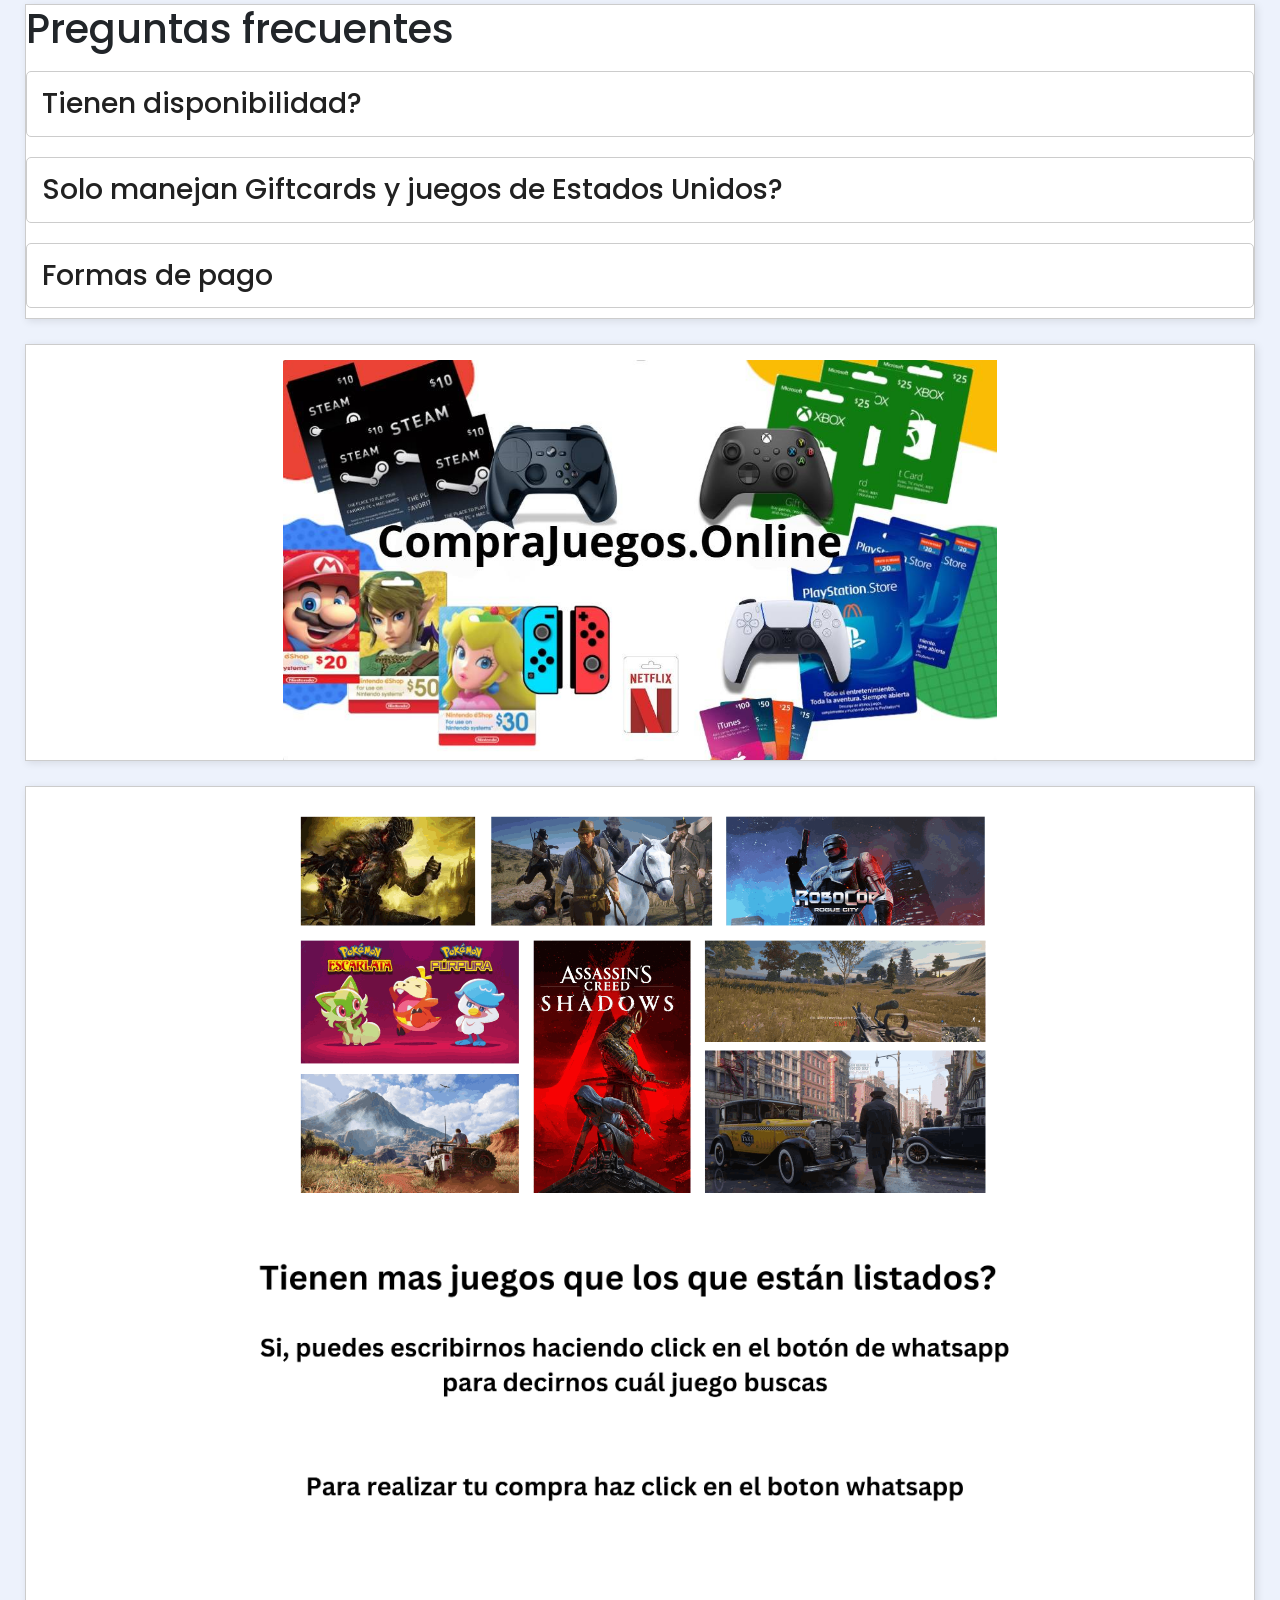
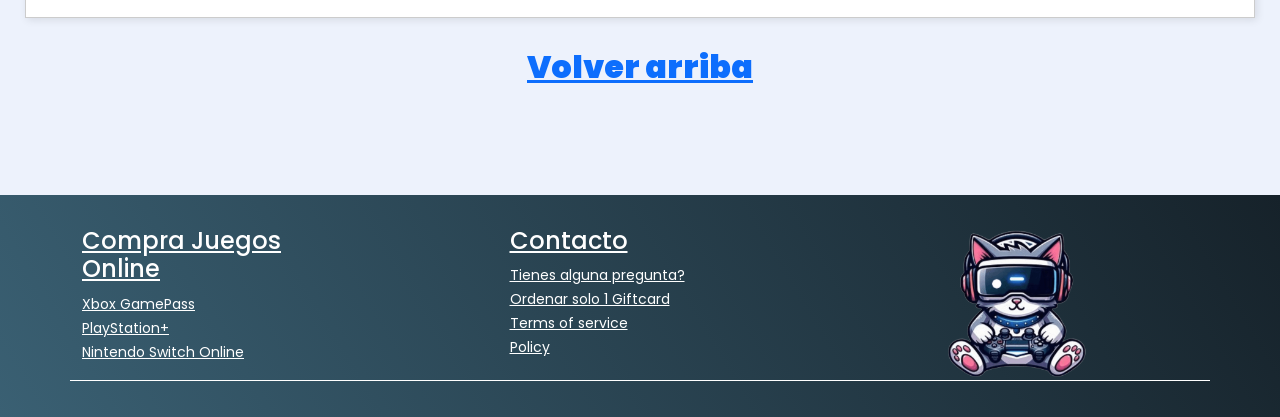
==== commit a9f63b9e: "locked 1 carrousell for testing porpuses" ====
--- a/index.html
+++ b/index.html
@@ -1168,7 +1168,7 @@
         </div>
       </div>
       <!------------------------ Second Carrousel------------------------------------------------------------------------------------------------------------------------------------------------------->
-      <div id="discount" class="carrusel carrusel-2">
+      <!-- <div id="discount" class="carrusel carrusel-2">
         <div class="carrusel-items">
           <div class="carrusel-item">
             <img src="./img/gifs/jc3 GIF by Just Cause Games.gif" />
@@ -1243,7 +1243,7 @@
             <img src="./img/gifs/fifa denies GIF.gif" alt="" />
           </div>
         </div>
-      </div>
+      </div> -->
 
     </div>
 
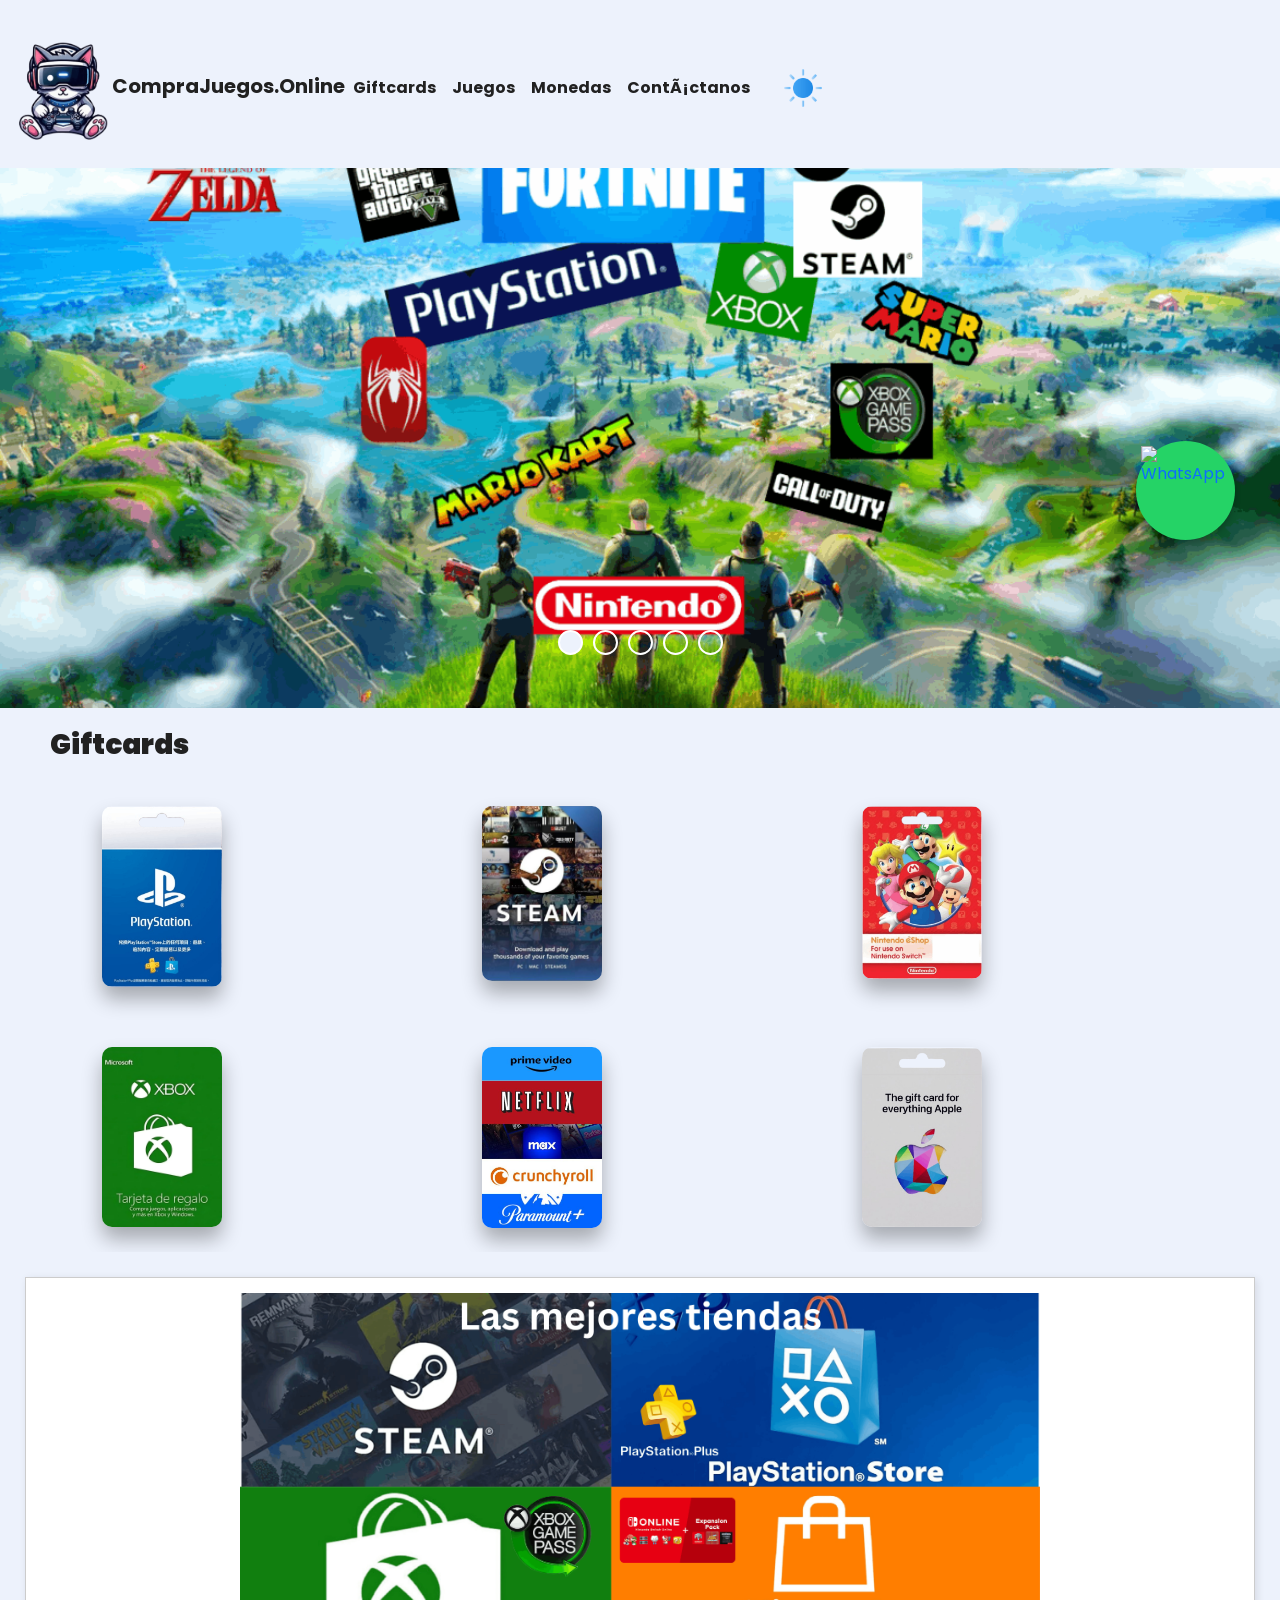
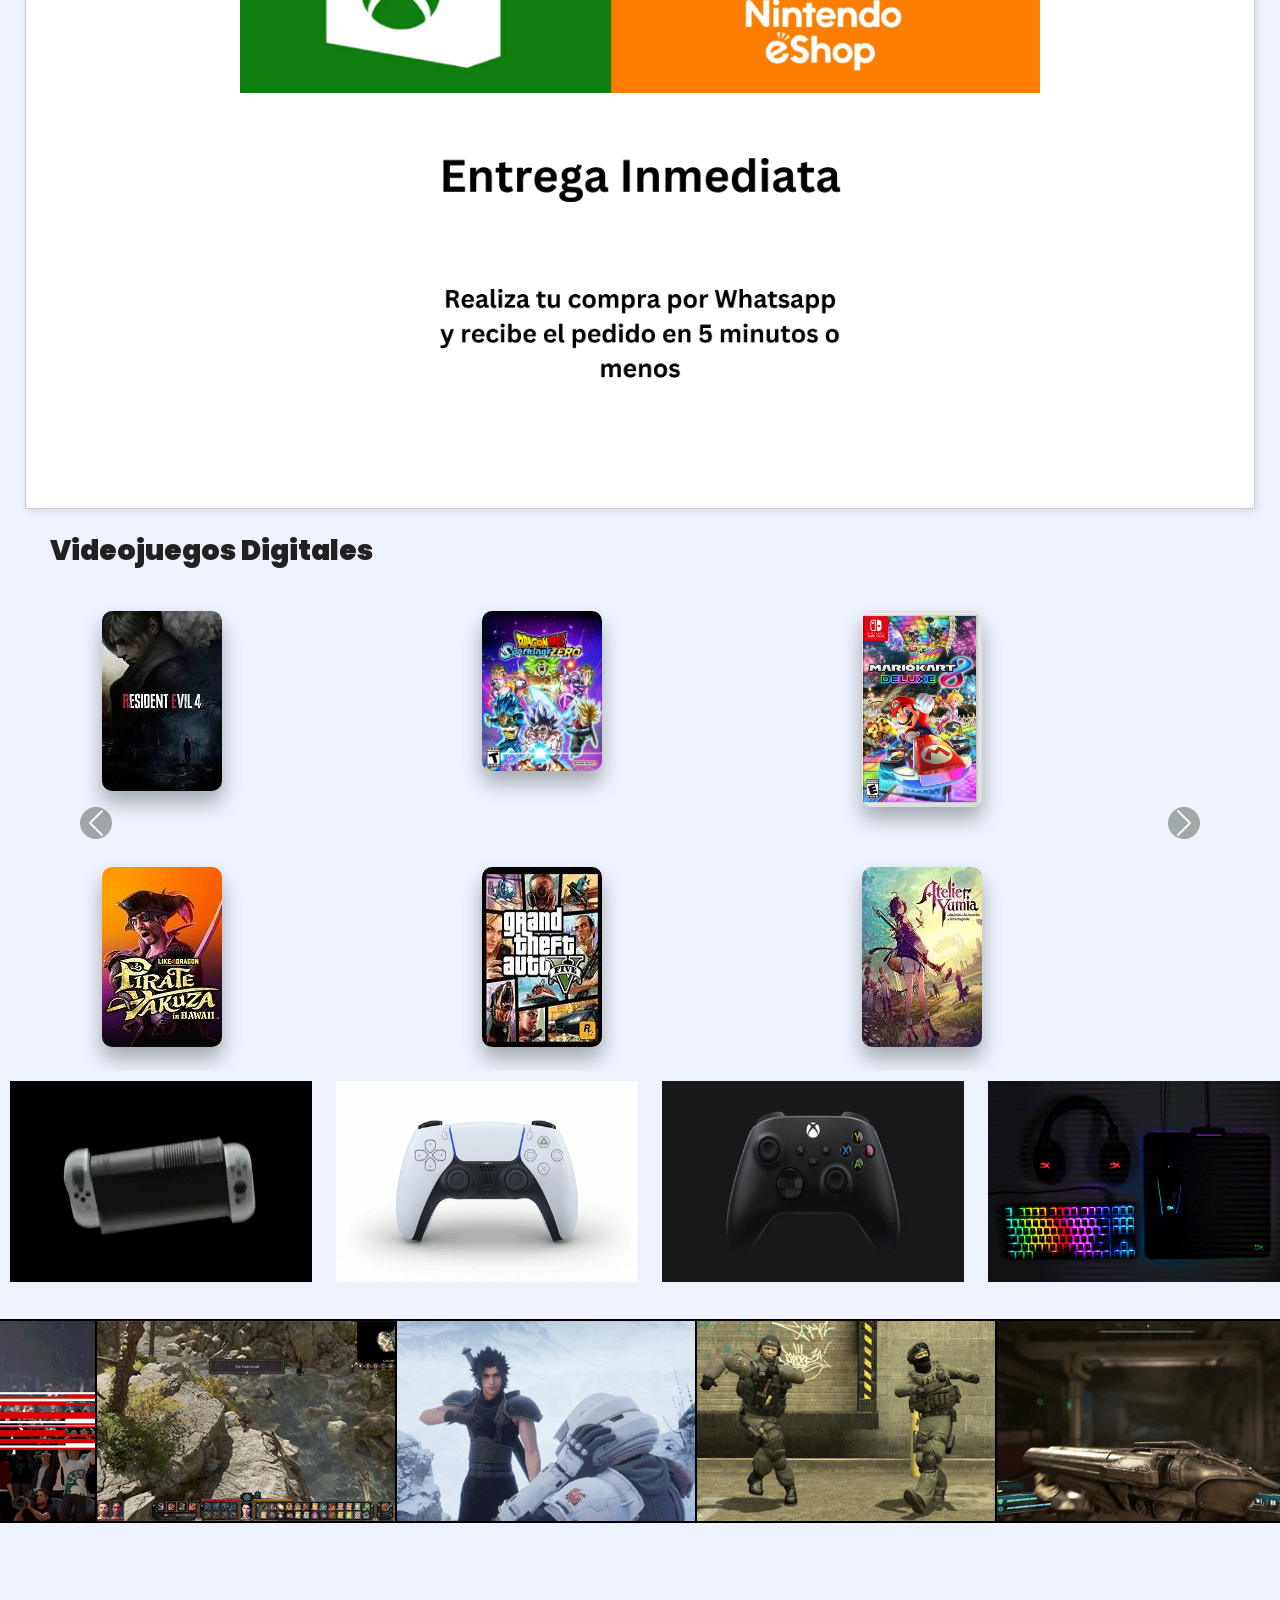
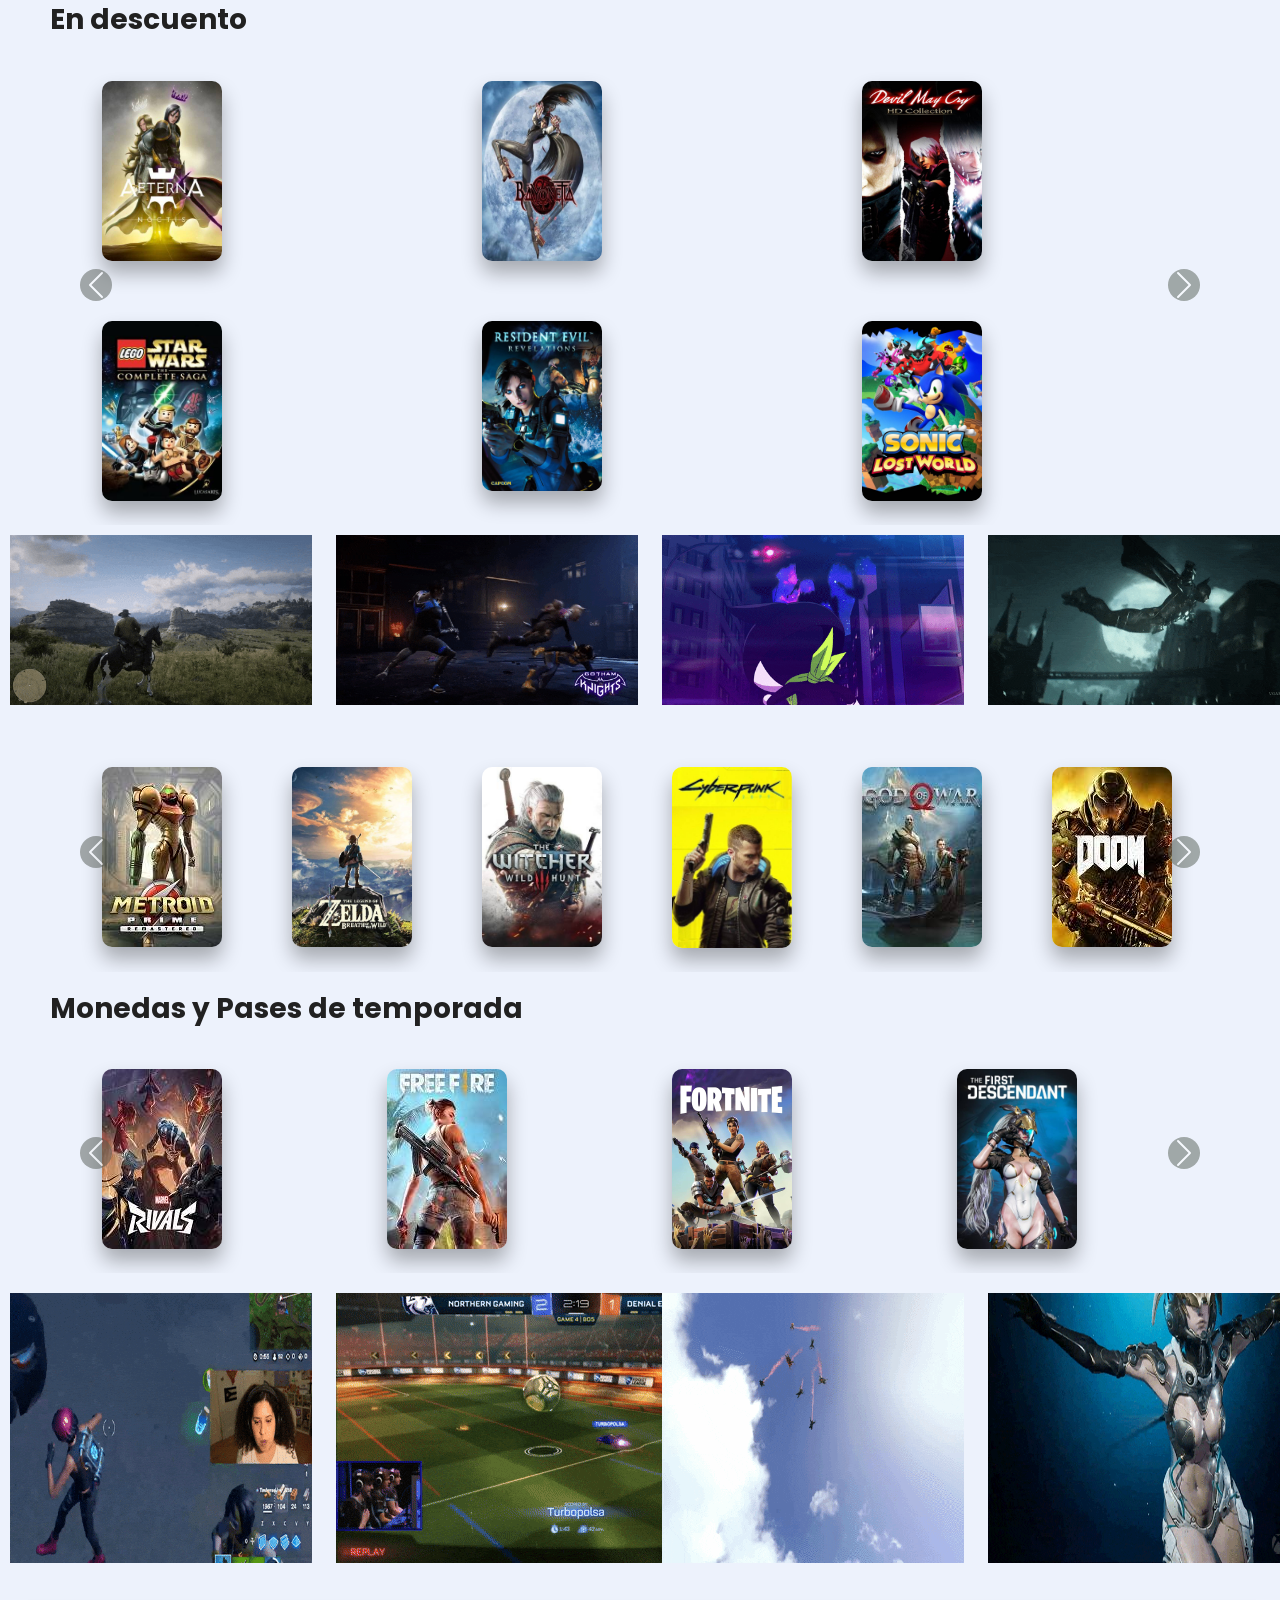
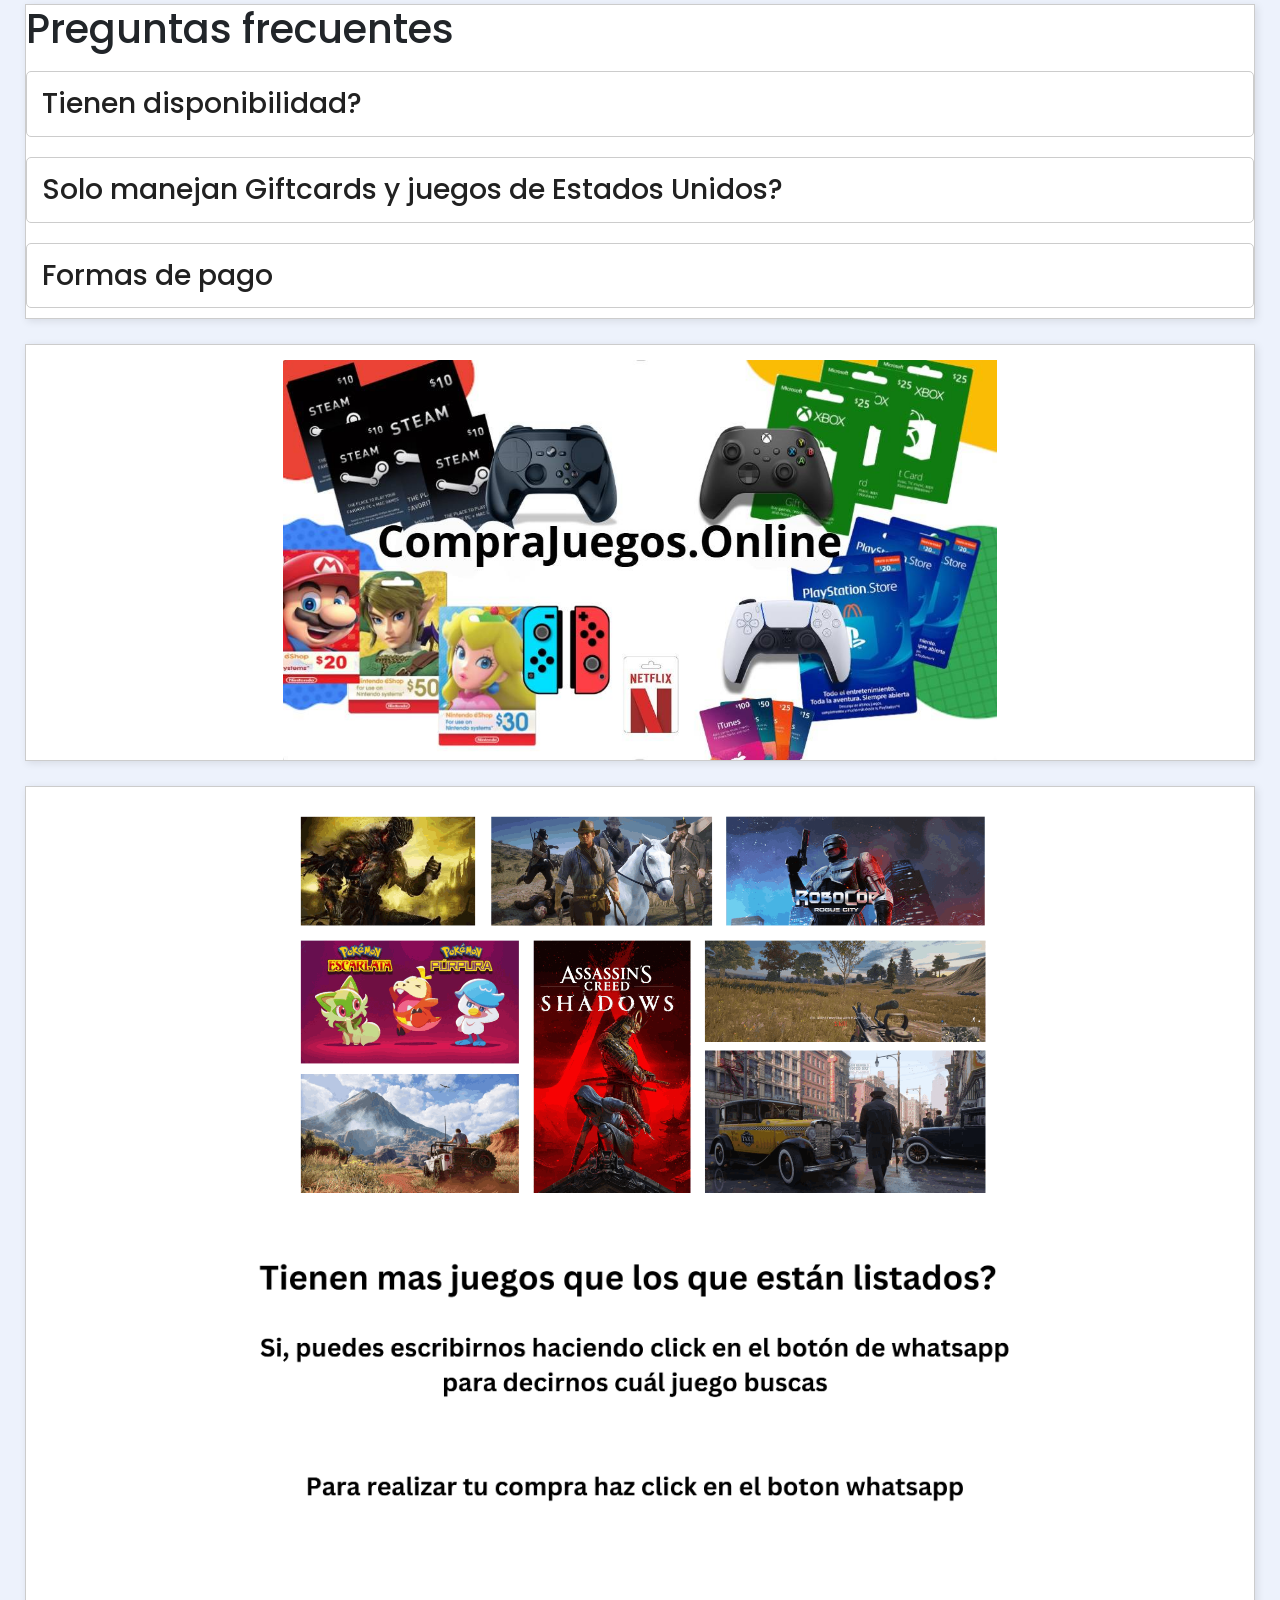
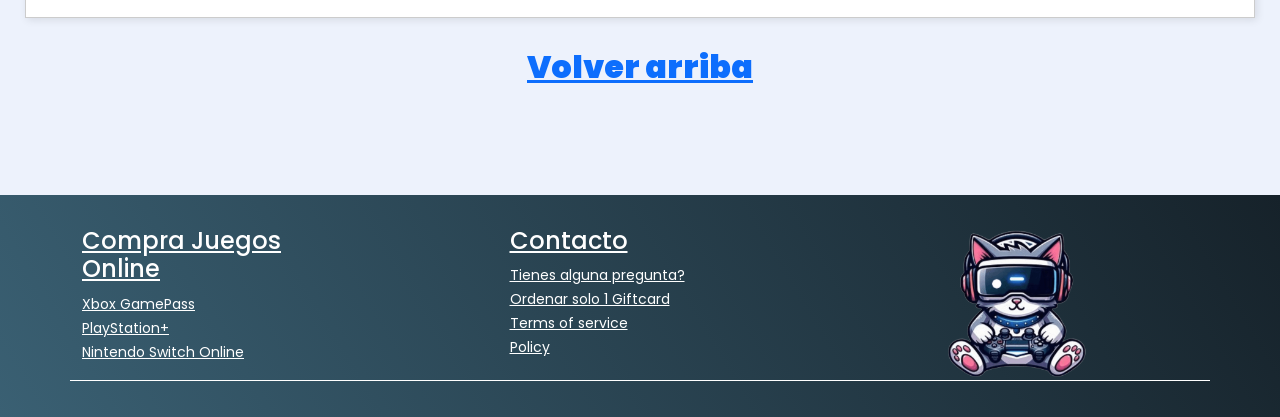
==== commit 01da919a: "@nd carrousel eliminated" ====
--- a/index.html
+++ b/index.html
@@ -1129,6 +1129,79 @@
           <div class="carrusel-item">
             <img src="./img/gifs/Tony Stark Ironman GIF by GIPHY Gaming.gif" alt="" />
           </div>
+          <!-- ------------------------------------------------------------------------------------------------------------------------------------------------------------------------------------------------------- -->
+          <!-- <div class="carrusel-item">
+            <img src="./img/gifs/" alt="" />
+          </div>
+          <div class="carrusel-item">
+            <img src="./img/gifs" alt="" />
+          </div>
+          <div class="carrusel-item">
+            <img src="./img/gifs" alt="" />
+          </div>
+          <div class="carrusel-item">
+            <img src="./img/gifs" alt="" />
+          </div>
+          <div class="carrusel-item">
+            <img src="./img/gifs" alt="" />
+
+          </div> -->
+
+          <div class="carrusel-item">
+            <img src="./img/gifs/jc3 GIF by Just Cause Games.gif" />
+          </div>
+          <div class="carrusel-item">
+            <img src="./img/gifs/Nintendo Gamer GIF by Ren DMC.gif" alt="" />
+          </div>
+          <div class="carrusel-item">
+            <img src="./img/gifs/Nintendo Switch Dancing GIF.gif" alt="" />
+          </div>
+          <div class="carrusel-item">
+            <img src="./img/gifs/Ps5 Astro Bot GIF by PlayStation.gif" alt="" />
+          </div>
+          <div class="carrusel-item">
+            <img src="./img/gifs/gta5.gif" alt="" />
+          </div>
+          <div class="carrusel-item">
+            <img src="./img/gifs/Starfield.gif" alt="" />
+          </div>
+          <div class="carrusel-item">
+            <img src="./img/gifs/Ageofempires Aoe4 GIF by Age Of Empires Community.gif" alt="" />
+          </div>
+          <div class="carrusel-item">
+            <img src="./img/gifs/Ghost Ninja GIF by Xbox.gif" alt="" />
+          </div>
+          <div class="carrusel-item">
+            <img src="./img/gifs/Office Death GIF by Xbox.gif" alt="" />
+          </div>
+          <div class="carrusel-item">
+            <img src="./img/gifs/Teenage Mutant Ninja Turtles Game GIF by Xbox.gif" alt="" />
+          </div>
+          <div class="carrusel-item">
+            <img src="./img/gifs/Dragon Ball Fight GIF by BANDAI NAMCO.gif" alt="" />
+          </div>
+          <div class="carrusel-item">
+            <img src="./img/gifs/fifa denies GIF.gif" alt="" />
+          </div>
+          <div class="carrusel-item">
+            <img src="./img/gifs/Star Wars Lego GIF by TT Games.gif" alt="" />
+          </div>
+          <div class="carrusel-item">
+            <img src="./img/gifs/witcher 3 GIF.gif" alt="" />
+          </div>
+          <div class="carrusel-item">
+            <img src="./img/gifs/Drifting Ford GIF by Xbox.gif" alt="" />
+          </div>
+          <div class="carrusel-item">
+            <img src="./img/gifs/Spider-Man Marvel GIF by Agent M Loves Gifs.gif" alt="" />
+          </div>
+          <div class="carrusel-item">
+            <img src="./img/gifs/Sonic The Hedgehog Fist Bump GIF by Xbox.gif" alt="" />
+          </div>
+          <div class="carrusel-item">
+            <img src="./img/gifs/fifa denies GIF.gif" alt="" />
+          </div>
+          <!-- ------------------------------------------------------------------------------------------------------------------------------- -->
           <div class="carrusel-item">
             <img src="./img/gifs/2K Games Sport GIF by Xbox.gif" alt="" />
           </div>
@@ -1149,21 +1222,6 @@
           </div>
           <div class="carrusel-item">
             <img src="./img/gifs/Fifa19 Sef GIF by Örgryte IS eSports.gif" alt="" />
-          </div>
-          <div class="carrusel-item">
-            <img src="./img/gifs/Fire Flames GIF by Xbox.gif" alt="" />
-          </div>
-          <div class="carrusel-item">
-            <img src="./img/gifs/Fortnite Battle Royale Dancing GIF.gif" alt="" />
-          </div>
-          <div class="carrusel-item">
-            <img src="./img/gifs/indiana jones GIF.gif" alt="" />
-          </div>
-          <div class="carrusel-item">
-            <img src="./img/gifs/iron man GIF.gif" alt="" />
-          </div>
-          <div class="carrusel-item">
-            <img src="./img/gifs/Tony Stark Ironman GIF by GIPHY Gaming.gif" alt="" />
           </div>
         </div>
       </div>
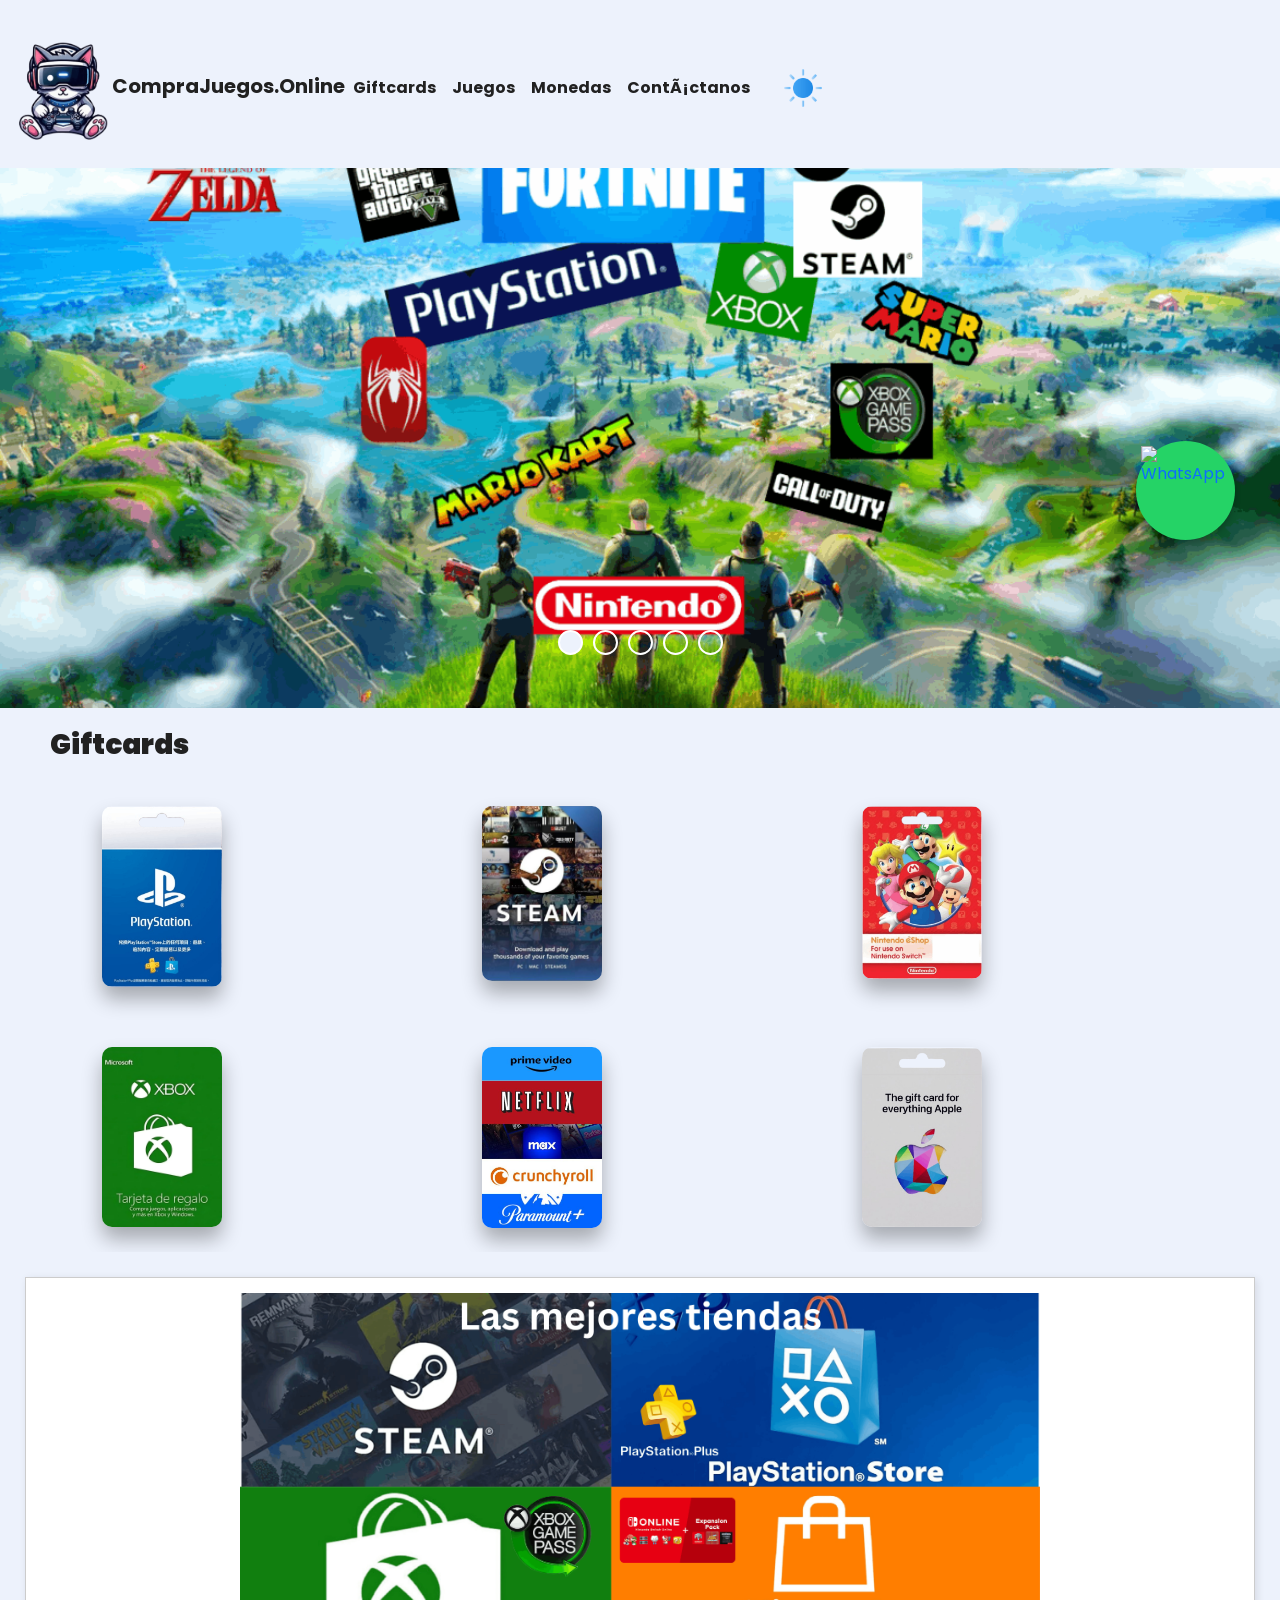
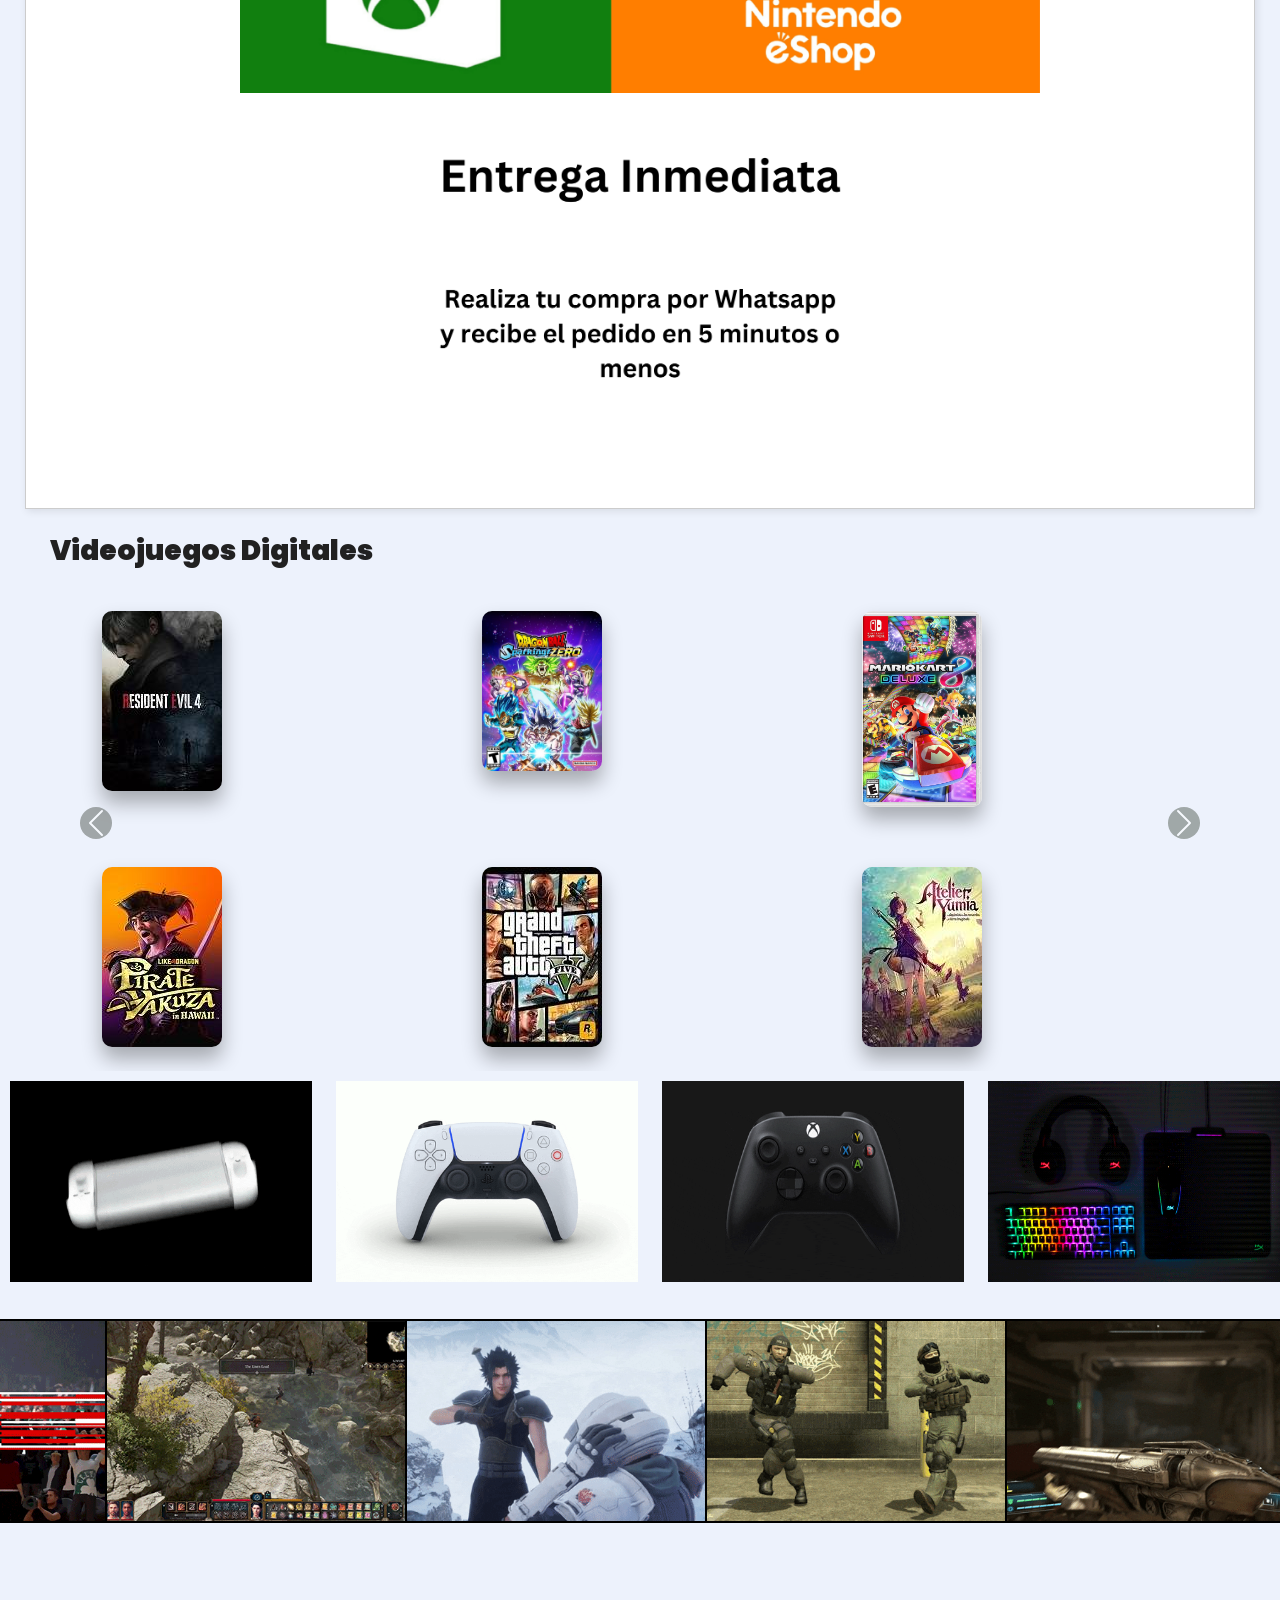
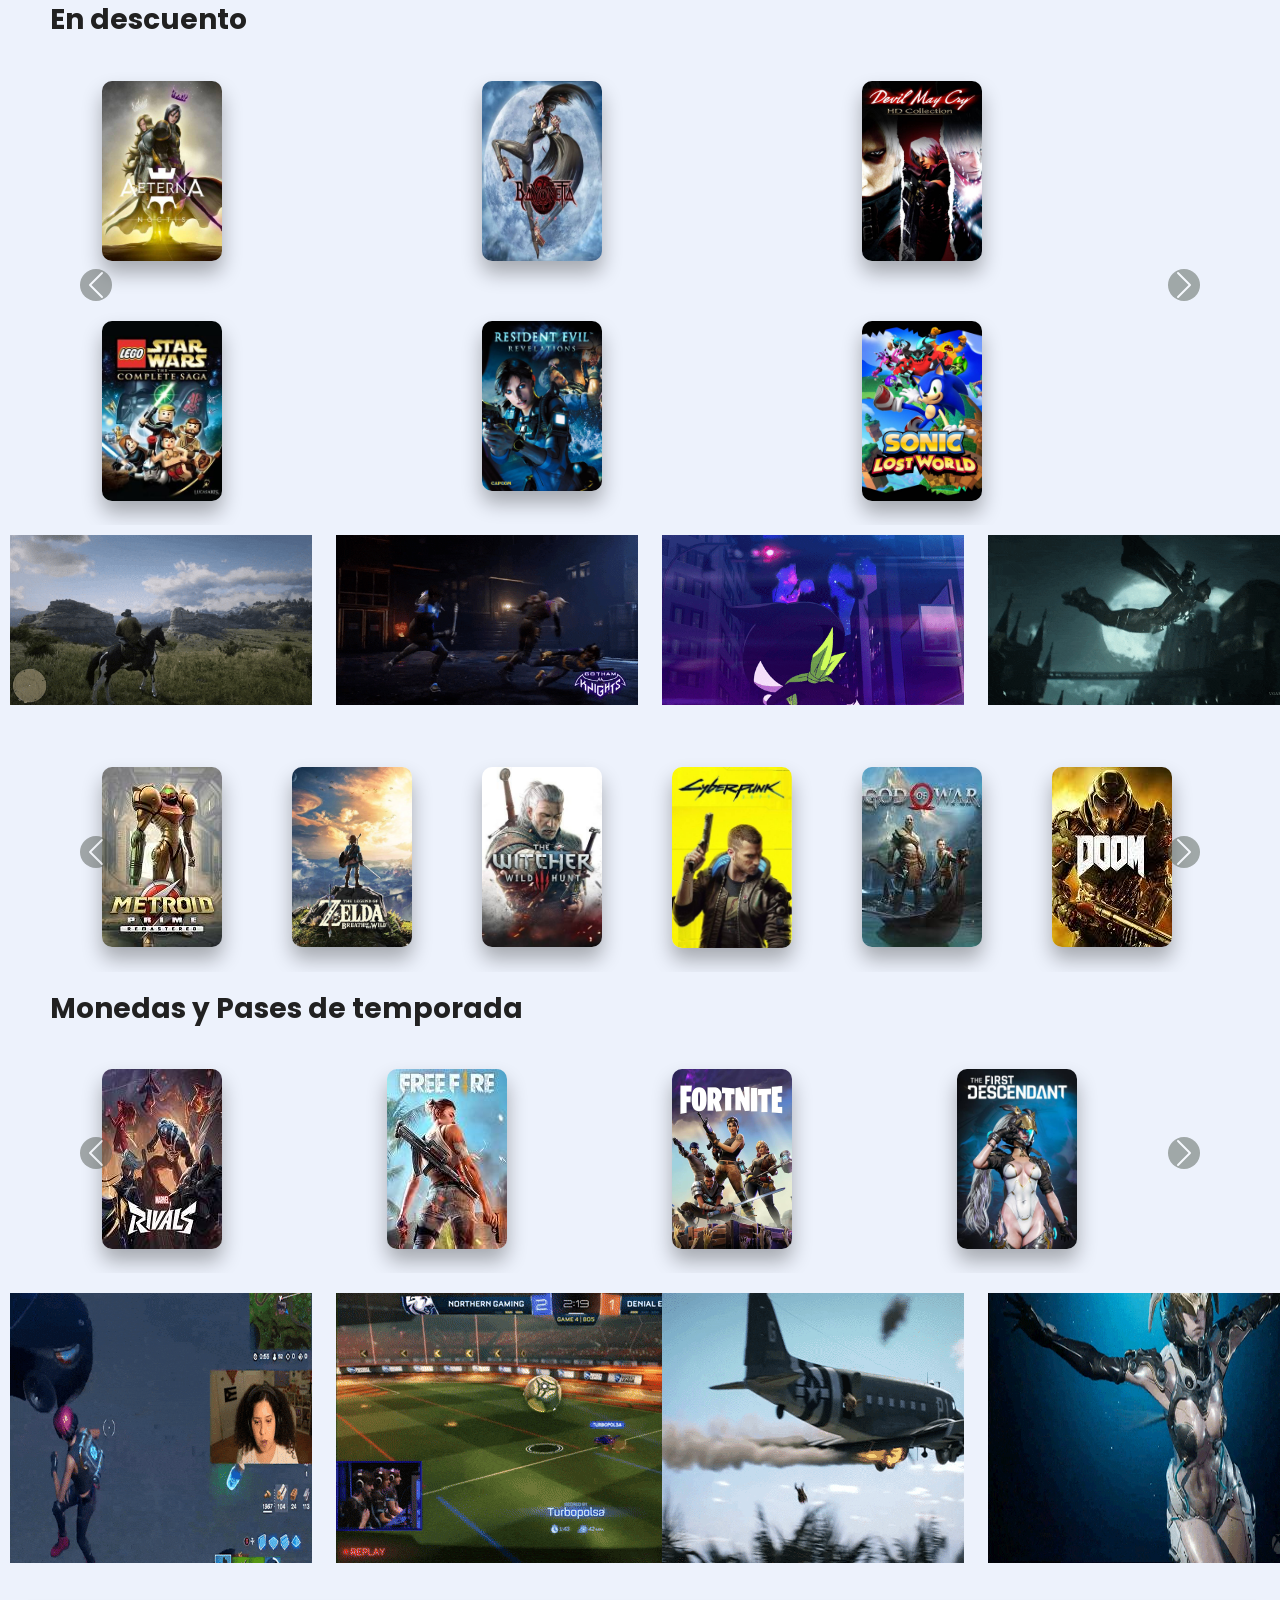
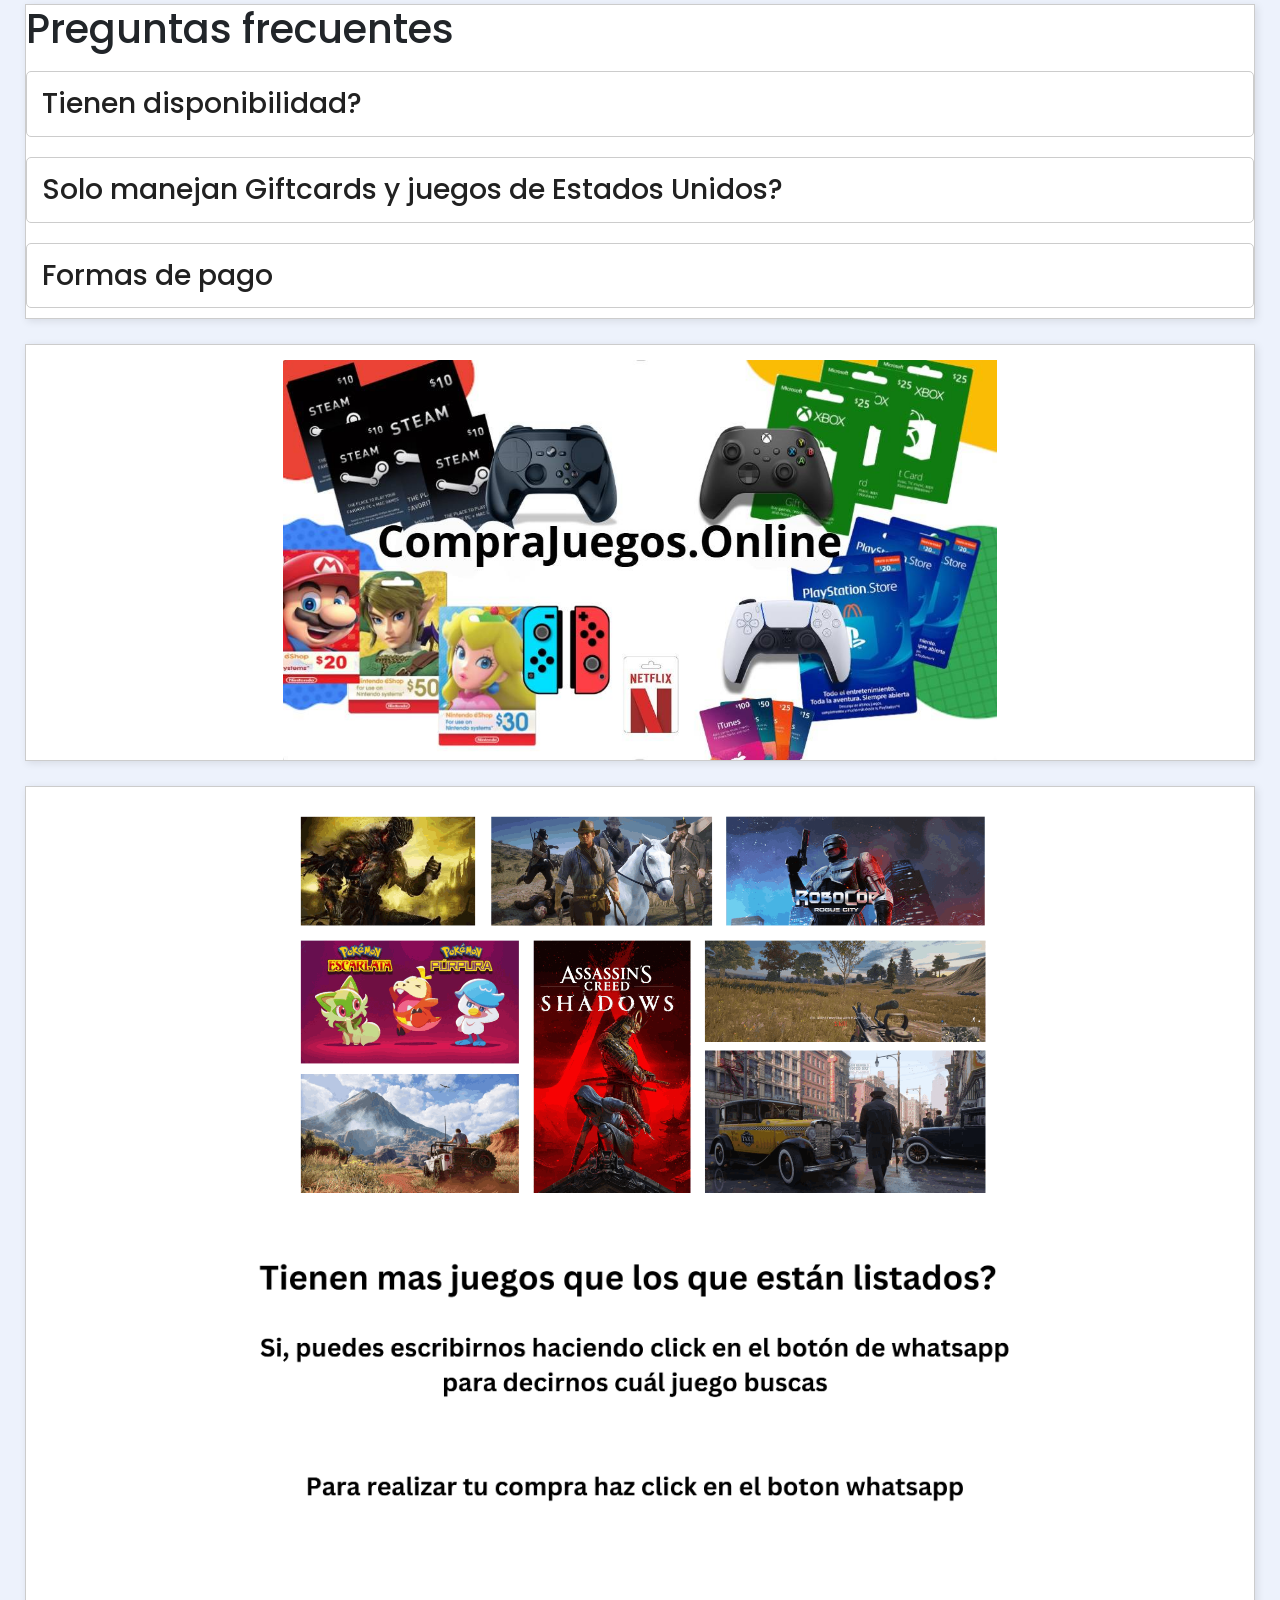
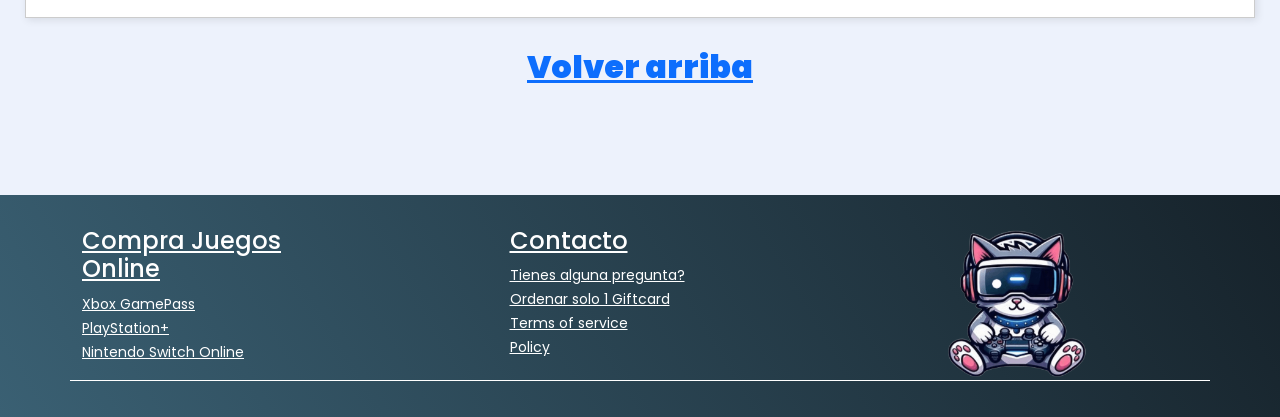
==== commit e92f6ab1: "fixed the fortnite gif" ====
--- a/index.html
+++ b/index.html
@@ -1118,7 +1118,7 @@
             <img src="./img/gifs/Fire Flames GIF by Xbox.gif" alt="" />
           </div>
           <div class="carrusel-item">
-            <img src="./img/gifs/Fortnite Battle Royale Dancing GIF.gif" alt="" />
+            <img src="./img/gifs/Resident Evil Zombies GIF by GIPHY Gaming.gif" alt="" />
           </div>
           <div class="carrusel-item">
             <img src="./img/gifs/Indiana Jones Indy GIF by Bethesda.gif" alt="" />
